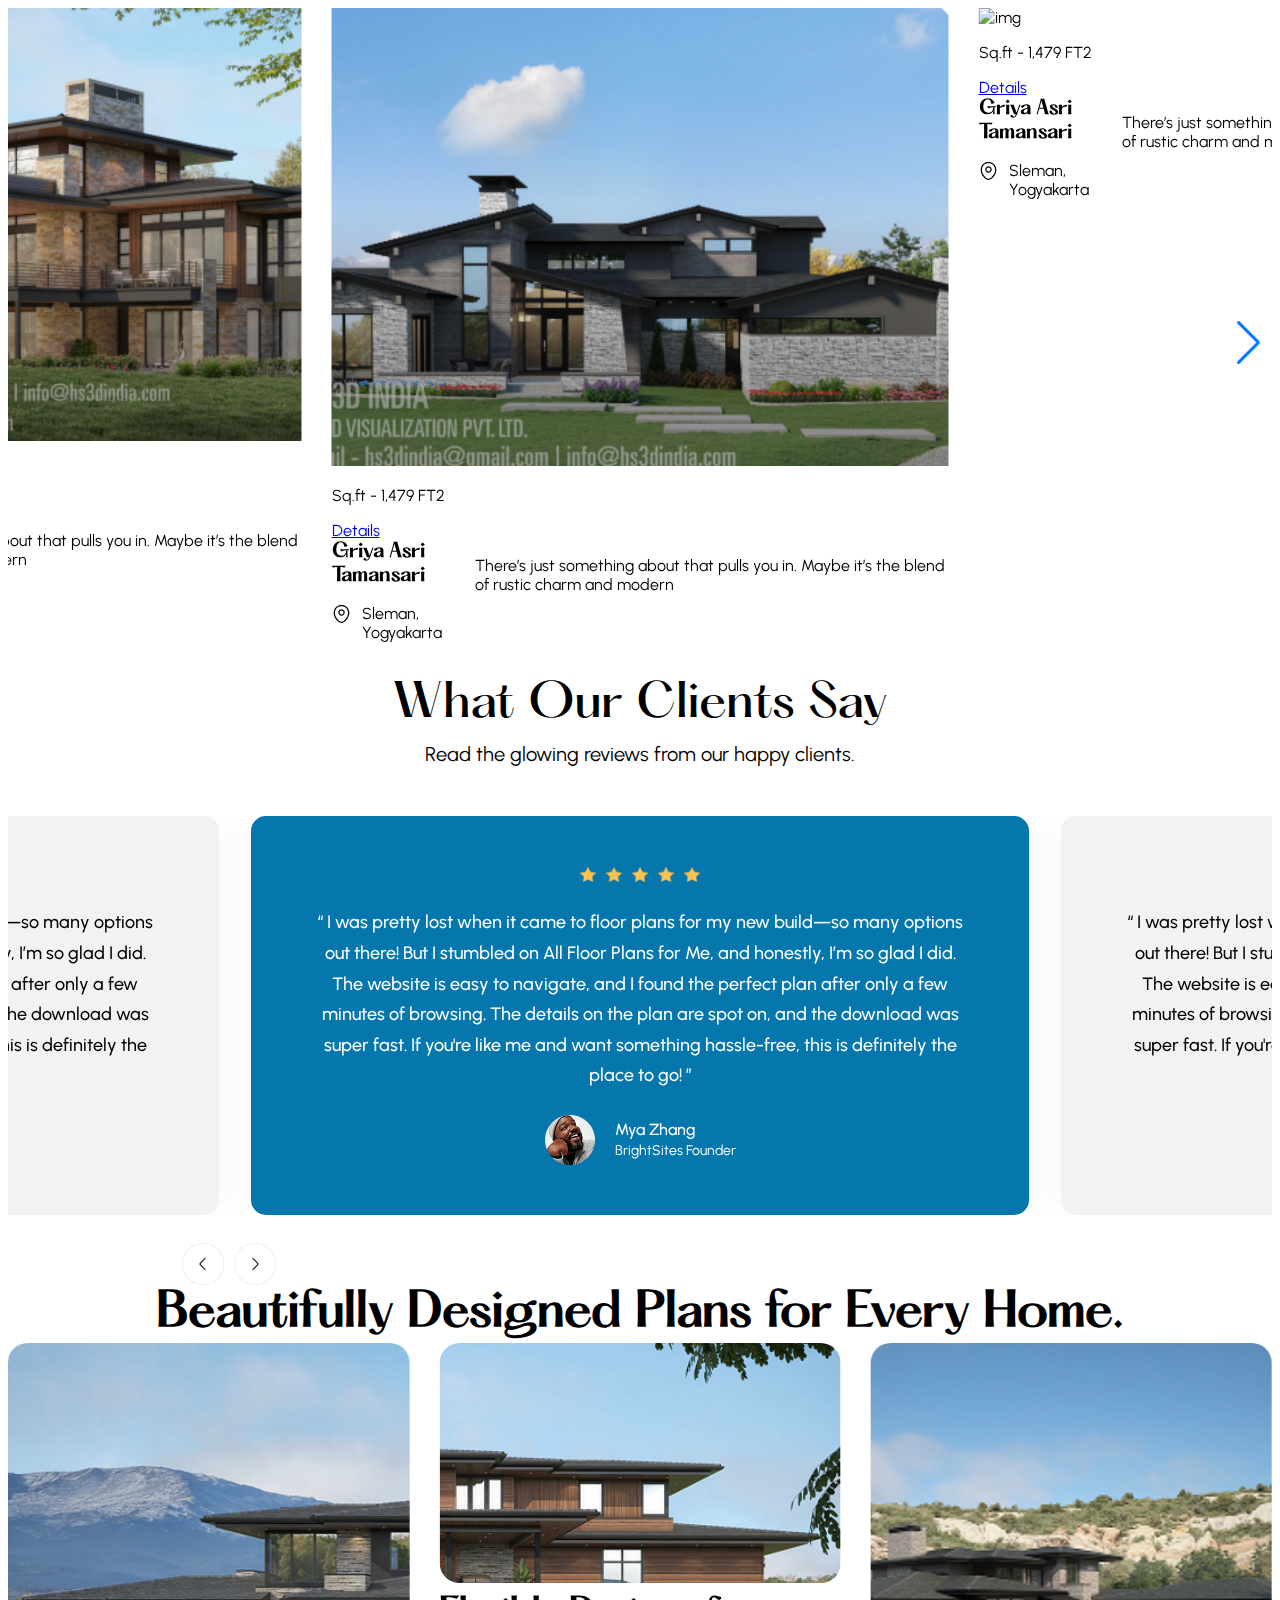
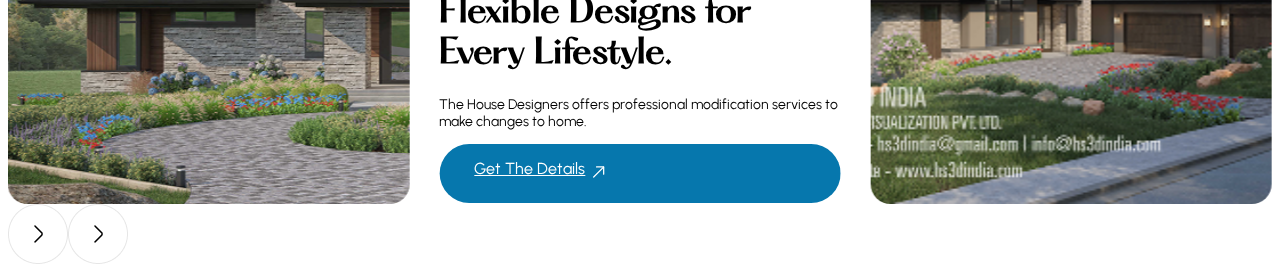
==== allslider.html @ 957e5cce "two slider set" ====
<!DOCTYPE html>
<html lang="en">
  <head>
    <meta charset="UTF-8" />
    <meta name="viewport" content="width=device-width, initial-scale=1.0" />

    <title>Clients Says</title>
    <link rel="preconnect" href="https://fonts.googleapis.com" />
    <link rel="preconnect" href="https://fonts.gstatic.com" crossorigin />
    <link
      href="https://fonts.googleapis.com/css2?family=Urbanist:ital,wght@0,100..900;1,100..900&display=swap"
      rel="stylesheet"
    />
    <link
      rel="stylesheet"
      href="https://unpkg.com/swiper/swiper-bundle.min.css"
    />
    <link rel="stylesheet" href="./style/style.css" />
    <link rel="stylesheet" href="./style/media.css" />
  </head>
  <body>
    <div class="">
      <div class="swiper-one">
        <div class="swiper mySwiper">
          <div class="swiper-wrapper">
            <div class="swiper-slide">
              <div class="h-350 mb-30 relative">
                <img
                  width="100%"
                  src="./assestes/png/inspire-1.png"
                  alt="img"
                />
                <p class="bg-white absolute z-1 pos-square">
                  Sq.ft - 1,479 FT2
                </p>
                <a href="#" class="bg-blue p-det absolute t-none z-1"
                  >Details</a
                >
                <div class="flex gap-10 j-bet mt-30 item-center">
                  <div class=" ">
                    <h3 class="fs-22 m-0 ff-haton">Griya Asri Tamansari</h3>
                    <p class="flex gap-10 mt-12 item-center">
                      <span
                        ><svg
                          width="20"
                          height="20"
                          viewBox="0 0 20 20"
                          fill="none"
                          xmlns="http://www.w3.org/2000/svg"
                        >
                          <path
                            d="M10 11.8084C8.22502 11.8084 6.77502 10.3667 6.77502 8.58337C6.77502 6.80003 8.22502 5.3667 10 5.3667C11.775 5.3667 13.225 6.80837 13.225 8.5917C13.225 10.375 11.775 11.8084 10 11.8084ZM10 6.6167C8.91669 6.6167 8.02502 7.50003 8.02502 8.5917C8.02502 9.68337 8.90836 10.5667 10 10.5667C11.0917 10.5667 11.975 9.68337 11.975 8.5917C11.975 7.50003 11.0834 6.6167 10 6.6167Z"
                            fill="black"
                          />
                          <path
                            d="M10 18.9667C8.76669 18.9667 7.52502 18.5001 6.55836 17.5751C4.10002 15.2084 1.38336 11.4334 2.40836 6.94175C3.33336 2.86675 6.89169 1.04175 10 1.04175C10 1.04175 10 1.04175 10.0084 1.04175C13.1167 1.04175 16.675 2.86675 17.6 6.95008C18.6167 11.4417 15.9 15.2084 13.4417 17.5751C12.475 18.5001 11.2334 18.9667 10 18.9667ZM10 2.29175C7.57503 2.29175 4.45836 3.58341 3.63336 7.21675C2.73336 11.1417 5.20002 14.5251 7.43336 16.6667C8.87502 18.0584 11.1334 18.0584 12.575 16.6667C14.8 14.5251 17.2667 11.1417 16.3834 7.21675C15.55 3.58341 12.425 2.29175 10 2.29175Z"
                            fill="black"
                          />
                        </svg>
                      </span>
                      <span>Sleman, Yogyakarta</span>
                    </p>
                  </div>
                  <div>
                    <p class="opacity-80 max-w-300">
                      There’s just something about that pulls you in. Maybe it’s
                      the blend of rustic charm and modern 
                    </p>
                  </div>
                </div>
              </div>
            </div>
            <div class="swiper-slide">
              <div class="h-350 mb-30 relative">
                <img
                  width="100%"
                  src="./assestes/png/inspire-2.png"
                  alt="img"
                />
                <p class="bg-white absolute z-1 pos-square">
                  Sq.ft - 1,479 FT2
                </p>
                <a href="#" class="bg-blue p-det absolute t-none z-1"
                  >Details</a
                >
                <div class="flex gap-10 j-bet mt-30 item-center">
                  <div class=" ">
                    <h3 class="fs-22 m-0 ff-haton">Griya Asri Tamansari</h3>
                    <p class="flex gap-10 mt-12 item-center">
                      <span
                        ><svg
                          width="20"
                          height="20"
                          viewBox="0 0 20 20"
                          fill="none"
                          xmlns="http://www.w3.org/2000/svg"
                        >
                          <path
                            d="M10 11.8084C8.22502 11.8084 6.77502 10.3667 6.77502 8.58337C6.77502 6.80003 8.22502 5.3667 10 5.3667C11.775 5.3667 13.225 6.80837 13.225 8.5917C13.225 10.375 11.775 11.8084 10 11.8084ZM10 6.6167C8.91669 6.6167 8.02502 7.50003 8.02502 8.5917C8.02502 9.68337 8.90836 10.5667 10 10.5667C11.0917 10.5667 11.975 9.68337 11.975 8.5917C11.975 7.50003 11.0834 6.6167 10 6.6167Z"
                            fill="black"
                          />
                          <path
                            d="M10 18.9667C8.76669 18.9667 7.52502 18.5001 6.55836 17.5751C4.10002 15.2084 1.38336 11.4334 2.40836 6.94175C3.33336 2.86675 6.89169 1.04175 10 1.04175C10 1.04175 10 1.04175 10.0084 1.04175C13.1167 1.04175 16.675 2.86675 17.6 6.95008C18.6167 11.4417 15.9 15.2084 13.4417 17.5751C12.475 18.5001 11.2334 18.9667 10 18.9667ZM10 2.29175C7.57503 2.29175 4.45836 3.58341 3.63336 7.21675C2.73336 11.1417 5.20002 14.5251 7.43336 16.6667C8.87502 18.0584 11.1334 18.0584 12.575 16.6667C14.8 14.5251 17.2667 11.1417 16.3834 7.21675C15.55 3.58341 12.425 2.29175 10 2.29175Z"
                            fill="black"
                          />
                        </svg>
                      </span>
                      <span>Sleman, Yogyakarta</span>
                    </p>
                  </div>
                  <div>
                    <p class="opacity-80 max-w-300">
                      There’s just something about that pulls you in. Maybe it’s
                      the blend of rustic charm and modern 
                    </p>
                  </div>
                </div>
              </div>
            </div>
            <div class="swiper-slide">
              <div class="h-350 mb-30 relative">
                <img
                  width="100%"
                  src="./assestes/png/inspire-3.png"
                  alt="img"
                />
                <p class="bg-white absolute z-1 pos-square">
                  Sq.ft - 1,479 FT2
                </p>
                <a href="#" class="bg-blue p-det absolute t-none z-1"
                  >Details</a
                >
                <div class="flex gap-10 j-bet mt-30 item-center">
                  <div class=" ">
                    <h3 class="fs-22 m-0 ff-haton">Griya Asri Tamansari</h3>
                    <p class="flex gap-10 mt-12 item-center">
                      <span
                        ><svg
                          width="20"
                          height="20"
                          viewBox="0 0 20 20"
                          fill="none"
                          xmlns="http://www.w3.org/2000/svg"
                        >
                          <path
                            d="M10 11.8084C8.22502 11.8084 6.77502 10.3667 6.77502 8.58337C6.77502 6.80003 8.22502 5.3667 10 5.3667C11.775 5.3667 13.225 6.80837 13.225 8.5917C13.225 10.375 11.775 11.8084 10 11.8084ZM10 6.6167C8.91669 6.6167 8.02502 7.50003 8.02502 8.5917C8.02502 9.68337 8.90836 10.5667 10 10.5667C11.0917 10.5667 11.975 9.68337 11.975 8.5917C11.975 7.50003 11.0834 6.6167 10 6.6167Z"
                            fill="black"
                          />
                          <path
                            d="M10 18.9667C8.76669 18.9667 7.52502 18.5001 6.55836 17.5751C4.10002 15.2084 1.38336 11.4334 2.40836 6.94175C3.33336 2.86675 6.89169 1.04175 10 1.04175C10 1.04175 10 1.04175 10.0084 1.04175C13.1167 1.04175 16.675 2.86675 17.6 6.95008C18.6167 11.4417 15.9 15.2084 13.4417 17.5751C12.475 18.5001 11.2334 18.9667 10 18.9667ZM10 2.29175C7.57503 2.29175 4.45836 3.58341 3.63336 7.21675C2.73336 11.1417 5.20002 14.5251 7.43336 16.6667C8.87502 18.0584 11.1334 18.0584 12.575 16.6667C14.8 14.5251 17.2667 11.1417 16.3834 7.21675C15.55 3.58341 12.425 2.29175 10 2.29175Z"
                            fill="black"
                          />
                        </svg>
                      </span>
                      <span>Sleman, Yogyakarta</span>
                    </p>
                  </div>
                  <div>
                    <p class="opacity-80 max-w-300">
                      There’s just something about that pulls you in. Maybe it’s
                      the blend of rustic charm and modern 
                    </p>
                  </div>
                </div>
              </div>
            </div>
            <div class="swiper-slide">
              <div class="h-350 mb-30 relative">
                <img
                  width="100%"
                  src="./assestes/png/inspire-1.png"
                  alt="img"
                />
                <p class="bg-white absolute z-1 pos-square">
                  Sq.ft - 1,479 FT2
                </p>
                <a href="#" class="bg-blue p-det absolute t-none z-1"
                  >Details</a
                >
                <div class="flex gap-10 j-bet mt-30 item-center">
                  <div class=" ">
                    <h3 class="fs-22 m-0 ff-haton">Griya Asri Tamansari</h3>
                    <p class="flex gap-10 mt-12 item-center">
                      <span
                        ><svg
                          width="20"
                          height="20"
                          viewBox="0 0 20 20"
                          fill="none"
                          xmlns="http://www.w3.org/2000/svg"
                        >
                          <path
                            d="M10 11.8084C8.22502 11.8084 6.77502 10.3667 6.77502 8.58337C6.77502 6.80003 8.22502 5.3667 10 5.3667C11.775 5.3667 13.225 6.80837 13.225 8.5917C13.225 10.375 11.775 11.8084 10 11.8084ZM10 6.6167C8.91669 6.6167 8.02502 7.50003 8.02502 8.5917C8.02502 9.68337 8.90836 10.5667 10 10.5667C11.0917 10.5667 11.975 9.68337 11.975 8.5917C11.975 7.50003 11.0834 6.6167 10 6.6167Z"
                            fill="black"
                          />
                          <path
                            d="M10 18.9667C8.76669 18.9667 7.52502 18.5001 6.55836 17.5751C4.10002 15.2084 1.38336 11.4334 2.40836 6.94175C3.33336 2.86675 6.89169 1.04175 10 1.04175C10 1.04175 10 1.04175 10.0084 1.04175C13.1167 1.04175 16.675 2.86675 17.6 6.95008C18.6167 11.4417 15.9 15.2084 13.4417 17.5751C12.475 18.5001 11.2334 18.9667 10 18.9667ZM10 2.29175C7.57503 2.29175 4.45836 3.58341 3.63336 7.21675C2.73336 11.1417 5.20002 14.5251 7.43336 16.6667C8.87502 18.0584 11.1334 18.0584 12.575 16.6667C14.8 14.5251 17.2667 11.1417 16.3834 7.21675C15.55 3.58341 12.425 2.29175 10 2.29175Z"
                            fill="black"
                          />
                        </svg>
                      </span>
                      <span>Sleman, Yogyakarta</span>
                    </p>
                  </div>
                  <div>
                    <p class="opacity-80 max-w-300">
                      There’s just something about that pulls you in. Maybe it’s
                      the blend of rustic charm and modern 
                    </p>
                  </div>
                </div>
              </div>
            </div>
            <div class="swiper-slide">
              <div class="h-350 mb-30 relative">
                <img
                  width="100%"
                  src="./assestes/png/inspire-2.png"
                  alt="img"
                />
                <p class="bg-white absolute z-1 pos-square">
                  Sq.ft - 1,479 FT2
                </p>
                <a href="#" class="bg-blue p-det absolute t-none z-1"
                  >Details</a
                >
                <div class="flex gap-10 j-bet mt-30 item-center">
                  <div class=" ">
                    <h3 class="fs-22 m-0 ff-haton">Griya Asri Tamansari</h3>
                    <p class="flex gap-10 mt-12 item-center">
                      <span
                        ><svg
                          width="20"
                          height="20"
                          viewBox="0 0 20 20"
                          fill="none"
                          xmlns="http://www.w3.org/2000/svg"
                        >
                          <path
                            d="M10 11.8084C8.22502 11.8084 6.77502 10.3667 6.77502 8.58337C6.77502 6.80003 8.22502 5.3667 10 5.3667C11.775 5.3667 13.225 6.80837 13.225 8.5917C13.225 10.375 11.775 11.8084 10 11.8084ZM10 6.6167C8.91669 6.6167 8.02502 7.50003 8.02502 8.5917C8.02502 9.68337 8.90836 10.5667 10 10.5667C11.0917 10.5667 11.975 9.68337 11.975 8.5917C11.975 7.50003 11.0834 6.6167 10 6.6167Z"
                            fill="black"
                          />
                          <path
                            d="M10 18.9667C8.76669 18.9667 7.52502 18.5001 6.55836 17.5751C4.10002 15.2084 1.38336 11.4334 2.40836 6.94175C3.33336 2.86675 6.89169 1.04175 10 1.04175C10 1.04175 10 1.04175 10.0084 1.04175C13.1167 1.04175 16.675 2.86675 17.6 6.95008C18.6167 11.4417 15.9 15.2084 13.4417 17.5751C12.475 18.5001 11.2334 18.9667 10 18.9667ZM10 2.29175C7.57503 2.29175 4.45836 3.58341 3.63336 7.21675C2.73336 11.1417 5.20002 14.5251 7.43336 16.6667C8.87502 18.0584 11.1334 18.0584 12.575 16.6667C14.8 14.5251 17.2667 11.1417 16.3834 7.21675C15.55 3.58341 12.425 2.29175 10 2.29175Z"
                            fill="black"
                          />
                        </svg>
                      </span>
                      <span>Sleman, Yogyakarta</span>
                    </p>
                  </div>
                  <div>
                    <p class="opacity-80 max-w-300">
                      There’s just something about that pulls you in. Maybe it’s
                      the blend of rustic charm and modern 
                    </p>
                  </div>
                </div>
              </div>
            </div>
            <div class="swiper-slide">
              <div class="h-350 mb-30 relative">
                <img
                  width="100%"
                  src="./assestes/png/inspire-3.png"
                  alt="img"
                />
                <p class="bg-white absolute z-1 pos-square">
                  Sq.ft - 1,479 FT2
                </p>
                <a href="#" class="bg-blue p-det absolute t-none z-1"
                  >Details</a
                >
                <div class="flex gap-10 j-bet mt-30 item-center">
                  <div class=" ">
                    <h3 class="fs-22 m-0 ff-haton">Griya Asri Tamansari</h3>
                    <p class="flex gap-10 mt-12 item-center">
                      <span
                        ><svg
                          width="20"
                          height="20"
                          viewBox="0 0 20 20"
                          fill="none"
                          xmlns="http://www.w3.org/2000/svg"
                        >
                          <path
                            d="M10 11.8084C8.22502 11.8084 6.77502 10.3667 6.77502 8.58337C6.77502 6.80003 8.22502 5.3667 10 5.3667C11.775 5.3667 13.225 6.80837 13.225 8.5917C13.225 10.375 11.775 11.8084 10 11.8084ZM10 6.6167C8.91669 6.6167 8.02502 7.50003 8.02502 8.5917C8.02502 9.68337 8.90836 10.5667 10 10.5667C11.0917 10.5667 11.975 9.68337 11.975 8.5917C11.975 7.50003 11.0834 6.6167 10 6.6167Z"
                            fill="black"
                          />
                          <path
                            d="M10 18.9667C8.76669 18.9667 7.52502 18.5001 6.55836 17.5751C4.10002 15.2084 1.38336 11.4334 2.40836 6.94175C3.33336 2.86675 6.89169 1.04175 10 1.04175C10 1.04175 10 1.04175 10.0084 1.04175C13.1167 1.04175 16.675 2.86675 17.6 6.95008C18.6167 11.4417 15.9 15.2084 13.4417 17.5751C12.475 18.5001 11.2334 18.9667 10 18.9667ZM10 2.29175C7.57503 2.29175 4.45836 3.58341 3.63336 7.21675C2.73336 11.1417 5.20002 14.5251 7.43336 16.6667C8.87502 18.0584 11.1334 18.0584 12.575 16.6667C14.8 14.5251 17.2667 11.1417 16.3834 7.21675C15.55 3.58341 12.425 2.29175 10 2.29175Z"
                            fill="black"
                          />
                        </svg>
                      </span>
                      <span>Sleman, Yogyakarta</span>
                    </p>
                  </div>
                  <div>
                    <p class="opacity-80 max-w-300">
                      There’s just something about that pulls you in. Maybe it’s
                      the blend of rustic charm and modern 
                    </p>
                  </div>
                </div>
              </div>
            </div>
          </div>
          <div class="swiper-button-next"></div>
          <div class="swiper-button-prev"></div>
        </div>
      </div>
      <div class="flex flex-col gap-50 swiper-two">
        <div class="flex flex-col gap-10 text-center">
          <h1 class="ff-haton f-500 fs-45 lh-120 m-0">What Our Clients Say</h1>
          <p class="fs-20 m-0">
            Read the glowing reviews from our happy clients.
          </p>
        </div>
        <div class="swiper mySwiper2">
          <div class="swiper-wrapper">
            <div class="swiper-slide">
              <div class="p-50-60">
                <div class="flex flex-col gap-24">
                  <img
                    class="max-w-123 mx-auto"
                    src="./assestes/png/5star-img.png"
                    alt="star"
                  />
                  <p class="m-0 fs-18 f-500 lh-170">
                    “ I was pretty lost when it came to floor plans for my new
                    build—so many options out there! But I stumbled on All Floor
                    Plans for Me, and honestly, I’m so glad I did. The website
                    is easy to navigate, and I found the perfect plan after only
                    a few minutes of browsing. The details on the plan are spot
                    on, and the download was super fast. If you're like me and
                    want something hassle-free, this is definitely the place to
                    go! ”
                  </p>
                  <div class="flex align-center gap-20 justify-center">
                    <img
                      class="max-w-50 max-h-50"
                      src="./assestes/png/mya-zhang-avtar.png"
                      alt="avtar"
                    />
                    <div class="flex flex-col gap-4">
                      <h3 class="lh-120 f-500 fs-16 m-0 text-start">
                        Mya Zhang
                      </h3>
                      <p class="fs-14 lh-120 f-300 m-0 text-start">
                        BrightSites Founder
                      </p>
                    </div>
                  </div>
                </div>
              </div>
            </div>
            <div class="swiper-slide">
              <div class="p-50-60">
                <div class="flex flex-col gap-24">
                  <img
                    class="max-w-123 mx-auto"
                    src="./assestes/png/5star-img.png"
                    alt="star"
                  />
                  <p class="m-0 fs-18 f-500 lh-170">
                    “ I was pretty lost when it came to floor plans for my new
                    build—so many options out there! But I stumbled on All Floor
                    Plans for Me, and honestly, I’m so glad I did. The website
                    is easy to navigate, and I found the perfect plan after only
                    a few minutes of browsing. The details on the plan are spot
                    on, and the download was super fast. If you're like me and
                    want something hassle-free, this is definitely the place to
                    go! ”
                  </p>
                  <div class="flex align-center gap-20 justify-center">
                    <img
                      class="max-w-50 max-h-50"
                      src="./assestes/png/mya-zhang-avtar.png"
                      alt="avtar"
                    />
                    <div class="flex flex-col gap-4">
                      <h3 class="lh-120 f-500 fs-16 m-0 text-start">
                        Mya Zhang
                      </h3>
                      <p class="fs-14 lh-120 f-300 m-0 text-start">
                        BrightSites Founder
                      </p>
                    </div>
                  </div>
                </div>
              </div>
            </div>
            <div class="swiper-slide">
              <div class="p-50-60">
                <div class="flex flex-col gap-24">
                  <img
                    class="max-w-123 mx-auto"
                    src="./assestes/png/5star-img.png"
                    alt="star"
                  />
                  <p class="m-0 fs-18 f-500 lh-170">
                    “ I was pretty lost when it came to floor plans for my new
                    build—so many options out there! But I stumbled on All Floor
                    Plans for Me, and honestly, I’m so glad I did. The website
                    is easy to navigate, and I found the perfect plan after only
                    a few minutes of browsing. The details on the plan are spot
                    on, and the download was super fast. If you're like me and
                    want something hassle-free, this is definitely the place to
                    go! ”
                  </p>
                  <div class="flex align-center gap-20 justify-center">
                    <img
                      class="max-w-50 max-h-50"
                      src="./assestes/png/mya-zhang-avtar.png"
                      alt="avtar"
                    />
                    <div class="flex flex-col gap-4">
                      <h3 class="lh-120 f-500 fs-16 m-0 text-start">
                        Mya Zhang
                      </h3>
                      <p class="fs-14 lh-120 f-300 m-0 text-start">
                        BrightSites Founder
                      </p>
                    </div>
                  </div>
                </div>
              </div>
            </div>
            <div class="swiper-slide">
              <div class="p-50-60">
                <div class="flex flex-col gap-24">
                  <img
                    class="max-w-123 mx-auto"
                    src="./assestes/png/5star-img.png"
                    alt="star"
                  />
                  <p class="m-0 fs-18 f-500 lh-170">
                    “ I was pretty lost when it came to floor plans for my new
                    build—so many options out there! But I stumbled on All Floor
                    Plans for Me, and honestly, I’m so glad I did. The website
                    is easy to navigate, and I found the perfect plan after only
                    a few minutes of browsing. The details on the plan are spot
                    on, and the download was super fast. If you're like me and
                    want something hassle-free, this is definitely the place to
                    go! ”
                  </p>
                  <div class="flex align-center gap-20 justify-center">
                    <img
                      class="max-w-50 max-h-50"
                      src="./assestes/png/mya-zhang-avtar.png"
                      alt="avtar"
                    />
                    <div class="flex flex-col gap-4">
                      <h3 class="lh-120 f-500 fs-16 m-0 text-start">
                        Mya Zhang
                      </h3>
                      <p class="fs-14 lh-120 f-300 m-0 text-start">
                        BrightSites Founder
                      </p>
                    </div>
                  </div>
                </div>
              </div>
            </div>
            <div class="swiper-slide">
              <div class="p-50-60">
                <div class="flex flex-col gap-24">
                  <img
                    class="max-w-123 mx-auto"
                    src="./assestes/png/5star-img.png"
                    alt="star"
                  />
                  <p class="m-0 fs-18 f-500 lh-170">
                    “ I was pretty lost when it came to floor plans for my new
                    build—so many options out there! But I stumbled on All Floor
                    Plans for Me, and honestly, I’m so glad I did. The website
                    is easy to navigate, and I found the perfect plan after only
                    a few minutes of browsing. The details on the plan are spot
                    on, and the download was super fast. If you're like me and
                    want something hassle-free, this is definitely the place to
                    go! ”
                  </p>
                  <div class="flex align-center gap-20 justify-center">
                    <img
                      class="max-w-50 max-h-50"
                      src="./assestes/png/mya-zhang-avtar.png"
                      alt="avtar"
                    />
                    <div class="flex flex-col gap-4">
                      <h3 class="lh-120 f-500 fs-16 m-0 text-start">
                        Mya Zhang
                      </h3>
                      <p class="fs-14 lh-120 f-300 m-0 text-start">
                        BrightSites Founder
                      </p>
                    </div>
                  </div>
                </div>
              </div>
            </div>
            <div class="swiper-slide">
              <div class="p-50-60">
                <div class="flex flex-col gap-24">
                  <img
                    class="max-w-123 mx-auto"
                    src="./assestes/png/5star-img.png"
                    alt="star"
                  />
                  <p class="m-0 fs-18 f-500 lh-170">
                    “ I was pretty lost when it came to floor plans for my new
                    build—so many options out there! But I stumbled on All Floor
                    Plans for Me, and honestly, I’m so glad I did. The website
                    is easy to navigate, and I found the perfect plan after only
                    a few minutes of browsing. The details on the plan are spot
                    on, and the download was super fast. If you're like me and
                    want something hassle-free, this is definitely the place to
                    go! ”
                  </p>
                  <div class="flex align-center gap-20 justify-center">
                    <img
                      class="max-w-50 max-h-50"
                      src="./assestes/png/mya-zhang-avtar.png"
                      alt="avtar"
                    />
                    <div class="flex flex-col gap-4">
                      <h3 class="lh-120 f-500 fs-16 m-0 text-start">
                        Mya Zhang
                      </h3>
                      <p class="fs-14 lh-120 f-300 m-0 text-start">
                        BrightSites Founder
                      </p>
                    </div>
                  </div>
                </div>
              </div>
            </div>
          </div>
        </div>
        <div class="pos-relative flex navigation-btn-gap">
          <div class="swiper-button-prev">
            <img
              class="w-full"
              src="./assestes/png/navigation-button.png"
              alt="navi-arrow"
            />
          </div>
          <div class="swiper-button-next">
            <img
              class="w-full"
              src="./assestes/png/navigation-button.png"
              alt="navi-arrow"
            />
          </div>
        </div>
      </div>
      <div class="my-80 slider-three">
        <h1 class="max-w-622 mb-50 fs-45 mx-auto ff-haton text-center">
          Beautifully Designed Plans for Every Home.
        </h1>

        <div class="swiper mySwiper3">
          <div class="swiper-wrapper">
            <div class="swiper-slide">
              <img src="./assestes/png/everyhome.png" alt="Home Image" />
              <div class="slide-content">
                <h1 class="fs-28 ff-haton text-black text-start">
                  Flexible Designs for Every Lifestyle.
                </h1>
                <p class="fs-14 text-black text-start">
                  The House Designers offers professional modification services
                  to make changes to home.
                </p>
                <a
                  href="#"
                  class="t-none max-w-fit fs-16 block flex item-center relative"
                >
                  <span>Get The Details</span>
                  <span class="absolute top-5"
                    ><svg
                      width="25"
                      height="25"
                      viewBox="0 0 25 25"
                      fill="none"
                      xmlns="http://www.w3.org/2000/svg"
                    >
                      <path
                        d="M18.4506 15.5867C18.3387 15.6987 18.1855 15.7694 18.0087 15.7694C17.6669 15.7694 17.3841 15.4865 17.3841 15.1448L17.3841 8.61582L10.8551 8.61582C10.5134 8.61582 10.2305 8.33298 10.2305 7.99121C10.2305 7.64944 10.5134 7.3666 10.8551 7.3666L18.0087 7.3666C18.3505 7.3666 18.6333 7.64944 18.6333 7.99121L18.6333 15.1448C18.6333 15.3216 18.5626 15.4748 18.4506 15.5867Z"
                        fill="white"
                      />
                      <path
                        d="M18.3504 8.53307L8.43319 18.4502C8.19159 18.6918 7.7909 18.6918 7.5493 18.4502C7.30771 18.2086 7.30771 17.808 7.5493 17.5664L17.4665 7.64919C17.7081 7.40759 18.1088 7.40759 18.3504 7.64919C18.592 7.89078 18.592 8.29147 18.3504 8.53307Z"
                        fill="white"
                      />
                    </svg>
                  </span>
                </a>
              </div>
            </div>
            <div class="swiper-slide">
              <img src="./assestes/png/everyhome2.png" alt="Home Image" />
              <div class="slide-content">
                <h1 class="fs-28 ff-haton text-black text-start">
                  Flexible Designs for Every Lifestyle.
                </h1>
                <p class="fs-14 text-black text-start">
                  The House Designers offers professional modification services
                  to make changes to home.
                </p>
                <a
                  href="#"
                  class="t-none max-w-fit fs-16 block flex item-center relative"
                >
                  <span>Get The Details</span>
                  <span class="absolute top-5"
                    ><svg
                      width="25"
                      height="25"
                      viewBox="0 0 25 25"
                      fill="none"
                      xmlns="http://www.w3.org/2000/svg"
                    >
                      <path
                        d="M18.4506 15.5867C18.3387 15.6987 18.1855 15.7694 18.0087 15.7694C17.6669 15.7694 17.3841 15.4865 17.3841 15.1448L17.3841 8.61582L10.8551 8.61582C10.5134 8.61582 10.2305 8.33298 10.2305 7.99121C10.2305 7.64944 10.5134 7.3666 10.8551 7.3666L18.0087 7.3666C18.3505 7.3666 18.6333 7.64944 18.6333 7.99121L18.6333 15.1448C18.6333 15.3216 18.5626 15.4748 18.4506 15.5867Z"
                        fill="white"
                      />
                      <path
                        d="M18.3504 8.53307L8.43319 18.4502C8.19159 18.6918 7.7909 18.6918 7.5493 18.4502C7.30771 18.2086 7.30771 17.808 7.5493 17.5664L17.4665 7.64919C17.7081 7.40759 18.1088 7.40759 18.3504 7.64919C18.592 7.89078 18.592 8.29147 18.3504 8.53307Z"
                        fill="white"
                      />
                    </svg>
                  </span>
                </a>
              </div>
            </div>
            <div class="swiper-slide">
              <img src="./assestes/png/everyhome3.png" alt="Home Image" />
              <div class="slide-content">
                <h1 class="fs-28 ff-haton text-black text-start">
                  Flexible Designs for Every Lifestyle.
                </h1>
                <p class="fs-14 text-black text-start">
                  The House Designers offers professional modification services
                  to make changes to home.
                </p>
                <a
                  href="#"
                  class="t-none max-w-fit fs-16 block flex item-center relative"
                >
                  <span>Get The Details</span>
                  <span class="absolute top-5"
                    ><svg
                      width="25"
                      height="25"
                      viewBox="0 0 25 25"
                      fill="none"
                      xmlns="http://www.w3.org/2000/svg"
                    >
                      <path
                        d="M18.4506 15.5867C18.3387 15.6987 18.1855 15.7694 18.0087 15.7694C17.6669 15.7694 17.3841 15.4865 17.3841 15.1448L17.3841 8.61582L10.8551 8.61582C10.5134 8.61582 10.2305 8.33298 10.2305 7.99121C10.2305 7.64944 10.5134 7.3666 10.8551 7.3666L18.0087 7.3666C18.3505 7.3666 18.6333 7.64944 18.6333 7.99121L18.6333 15.1448C18.6333 15.3216 18.5626 15.4748 18.4506 15.5867Z"
                        fill="white"
                      />
                      <path
                        d="M18.3504 8.53307L8.43319 18.4502C8.19159 18.6918 7.7909 18.6918 7.5493 18.4502C7.30771 18.2086 7.30771 17.808 7.5493 17.5664L17.4665 7.64919C17.7081 7.40759 18.1088 7.40759 18.3504 7.64919C18.592 7.89078 18.592 8.29147 18.3504 8.53307Z"
                        fill="white"
                      />
                    </svg>
                  </span>
                </a>
              </div>
            </div>
            <div class="swiper-slide">
              <img src="./assestes/png/everyhome.png" alt="Home Image" />
              <div class="slide-content">
                <h1 class="fs-28 ff-haton text-black text-start">
                  Flexible Designs for Every Lifestyle.
                </h1>
                <p class="fs-14 text-black text-start">
                  The House Designers offers professional modification services
                  to make changes to home.
                </p>
                <a
                  href="#"
                  class="t-none max-w-fit fs-16 block flex item-center relative"
                >
                  <span>Get The Details</span>
                  <span class="absolute top-5"
                    ><svg
                      width="25"
                      height="25"
                      viewBox="0 0 25 25"
                      fill="none"
                      xmlns="http://www.w3.org/2000/svg"
                    >
                      <path
                        d="M18.4506 15.5867C18.3387 15.6987 18.1855 15.7694 18.0087 15.7694C17.6669 15.7694 17.3841 15.4865 17.3841 15.1448L17.3841 8.61582L10.8551 8.61582C10.5134 8.61582 10.2305 8.33298 10.2305 7.99121C10.2305 7.64944 10.5134 7.3666 10.8551 7.3666L18.0087 7.3666C18.3505 7.3666 18.6333 7.64944 18.6333 7.99121L18.6333 15.1448C18.6333 15.3216 18.5626 15.4748 18.4506 15.5867Z"
                        fill="white"
                      />
                      <path
                        d="M18.3504 8.53307L8.43319 18.4502C8.19159 18.6918 7.7909 18.6918 7.5493 18.4502C7.30771 18.2086 7.30771 17.808 7.5493 17.5664L17.4665 7.64919C17.7081 7.40759 18.1088 7.40759 18.3504 7.64919C18.592 7.89078 18.592 8.29147 18.3504 8.53307Z"
                        fill="white"
                      />
                    </svg>
                  </span>
                </a>
              </div>
            </div>
            <div class="swiper-slide">
              <img src="./assestes/png/everyhome2.png" alt="Home Image" />
              <div class="slide-content">
                <h1 class="fs-28 ff-haton text-black text-start">
                  Flexible Designs for Every Lifestyle.
                </h1>
                <p class="fs-14 text-black text-start">
                  The House Designers offers professional modification services
                  to make changes to home.
                </p>
                <a
                  href="#"
                  class="t-none max-w-fit fs-16 block flex item-center relative"
                >
                  <span>Get The Details</span>
                  <span class="absolute top-5"
                    ><svg
                      width="25"
                      height="25"
                      viewBox="0 0 25 25"
                      fill="none"
                      xmlns="http://www.w3.org/2000/svg"
                    >
                      <path
                        d="M18.4506 15.5867C18.3387 15.6987 18.1855 15.7694 18.0087 15.7694C17.6669 15.7694 17.3841 15.4865 17.3841 15.1448L17.3841 8.61582L10.8551 8.61582C10.5134 8.61582 10.2305 8.33298 10.2305 7.99121C10.2305 7.64944 10.5134 7.3666 10.8551 7.3666L18.0087 7.3666C18.3505 7.3666 18.6333 7.64944 18.6333 7.99121L18.6333 15.1448C18.6333 15.3216 18.5626 15.4748 18.4506 15.5867Z"
                        fill="white"
                      />
                      <path
                        d="M18.3504 8.53307L8.43319 18.4502C8.19159 18.6918 7.7909 18.6918 7.5493 18.4502C7.30771 18.2086 7.30771 17.808 7.5493 17.5664L17.4665 7.64919C17.7081 7.40759 18.1088 7.40759 18.3504 7.64919C18.592 7.89078 18.592 8.29147 18.3504 8.53307Z"
                        fill="white"
                      />
                    </svg>
                  </span>
                </a>
              </div>
            </div>
            <div class="swiper-slide">
              <img src="./assestes/png/everyhome3.png" alt="Home Image" />
              <div class="slide-content">
                <h1 class="fs-28 ff-haton text-black text-start">
                  Flexible Designs for Every Lifestyle.
                </h1>
                <p class="fs-14 text-black text-start">
                  The House Designers offers professional modification services
                  to make changes to home.
                </p>
                <a
                  href="#"
                  class="t-none max-w-fit fs-16 block flex item-center relative"
                >
                  <span>Get The Details</span>
                  <span class="absolute top-5"
                    ><svg
                      width="25"
                      height="25"
                      viewBox="0 0 25 25"
                      fill="none"
                      xmlns="http://www.w3.org/2000/svg"
                    >
                      <path
                        d="M18.4506 15.5867C18.3387 15.6987 18.1855 15.7694 18.0087 15.7694C17.6669 15.7694 17.3841 15.4865 17.3841 15.1448L17.3841 8.61582L10.8551 8.61582C10.5134 8.61582 10.2305 8.33298 10.2305 7.99121C10.2305 7.64944 10.5134 7.3666 10.8551 7.3666L18.0087 7.3666C18.3505 7.3666 18.6333 7.64944 18.6333 7.99121L18.6333 15.1448C18.6333 15.3216 18.5626 15.4748 18.4506 15.5867Z"
                        fill="white"
                      />
                      <path
                        d="M18.3504 8.53307L8.43319 18.4502C8.19159 18.6918 7.7909 18.6918 7.5493 18.4502C7.30771 18.2086 7.30771 17.808 7.5493 17.5664L17.4665 7.64919C17.7081 7.40759 18.1088 7.40759 18.3504 7.64919C18.592 7.89078 18.592 8.29147 18.3504 8.53307Z"
                        fill="white"
                      />
                    </svg>
                  </span>
                </a>
              </div>
            </div>
          </div>
        </div>
        <div class="pos-relative flex navigation-btn-gap">
          <div class="swiper-button-prev-2">
            <img
              class="w-full"
              src="./assestes/png/navigation-button.png"
              alt="navi-arrow"
            />
          </div>
          <div class="swiper-button-next-2">
            <img
              class="w-full"
              src="./assestes/png/navigation-button.png"
              alt="navi-arrow"
            />
          </div>
        </div>
      </div>
    </div>
    <!-- Swiper JS -->
    <script src="https://cdn.jsdelivr.net/npm/swiper@11/swiper-bundle.min.js"></script>
    <!-- Initialize Swiper -->
    <!-- 1 -->
    <script>
      var swiper = new Swiper(".mySwiper", {
        slidesPerView: 2,
        spaceBetween: 30,
        loop: true,
        centeredSlides: true,
        pagination: {
          el: ".swiper-pagination",
          clickable: true,
        },
        navigation: {
          nextEl: ".swiper-button-next-1",
          prevEl: ".swiper-button-prev-1",
        },
        keyboard: {
          enabled: true,
        },
        breakpoints: {
          300: {
            slidesPerView: 1,
            spaceBetween: 20,
          },
          500: {
            slidesPerView: 1.2,
            spaceBetween: 20,
          },
          640: {
            slidesPerView: 1.8,
            spaceBetween: 20,
          },

          1024: {
            slidesPerView: 2,
          },
        },
      });
    </script>
    <script>
      var swiper = new Swiper(".mySwiper2", {
        loop: true,
        spaceBetween: 32,
        slidesPerView: 1,
        centeredSlides: true,
        navigation: {
          nextEl: ".swiper-button-next",
          prevEl: ".swiper-button-prev",
        },
        breakpoints: {
          320: { slidesPerView: 1, spaceBetween: 20 },
          640: { slidesPerView: 1.6, spaceBetween: 32 },
        },
      });
    </script>
    <!-- 3 -->
    <script>
      var swiper = new Swiper(".mySwiper3", {
        slidesPerView: 3,
        spaceBetween: 30,
        keyboard: {
          enabled: true,
        },
        centeredSlides: true,
        loop: true,
        navigation: {
          nextEl: ".swiper-button-next-2",
          prevEl: ".swiper-button-prev-2",
        },
        breakpoints: {
          300: {
            slidesPerView: 1,
            spaceBetween: 20,
          },
          500: {
            slidesPerView: 1.5,
            spaceBetween: 20,
          },
          640: {
            slidesPerView: 2,
            spaceBetween: 20,
          },

          1024: {
            slidesPerView: 3,
          },
        },
      });
    </script>
  </body>
</html>
---- style/style.css ----
@import url("https://fonts.googleapis.com/css2?family=Urbanist:ital,wght@0,100..900;1,100..900&display=swap");
@font-face {
  font-family: pp Hatton;
  src: url(./../assestes/hatton-font-family/PP\ Hatton\ Medium\ 500.otf);
}
.ff-haton {
  font-family: pp Hatton;
}
body {
  font-family: "Urbanist", sans-serif;
}
/*  */
.flex {
  display: flex;
}
.flex-col {
  flex-direction: column;
}
.justify-center {
  justify-content: center;
}
.align-center {
  align-items: center;
}
.pos-relative {
  position: relative !important;
}
/* gap */
.gap-50 {
  gap: 50px;
}
.gap-24 {
  gap: 24px;
}
.gap-20 {
  gap: 20px;
}
.gap-10 {
  gap: 10px;
}
.gap-4 {
  gap: 4px;
}
/* text */
.text-center {
  text-align: center;
}
.text-start {
  text-align: start;
}
.fs-45 {
  font-size: 45px;
}
.fs-20 {
  font-size: 20px;
}
.fs-18 {
  font-size: 18px;
}
.fs-16 {
  font-size: 16px;
}
.fs-14 {
  font-size: 14px;
}
/* leading */
.lh-120 {
  line-height: 120%;
}
.lh-170 {
  line-height: 170%;
}
/* font weight */
.f-500 {
  font-weight: 500;
}
.f-300 {
  font-weight: 300px;
}
/* padding */
.px-20 {
  padding: 0px 20px;
}
.p-50-60 {
  padding: 50px 60px;
}
/* margin */
.m-0 {
  margin: 0px;
}
.mx-auto {
  margin: 0px auto;
}
.swiper-two .swiper {
  width: 100%;
  height: 100%;
  margin: 0 auto;
  position: relative;
}
.swiper-two .swiper-slide {
  text-align: center;
  font-size: 18px;
  background-color: #f2f2f2;
  display: flex;
  justify-content: center;
  align-items: center;
  transition: background-color 0.3s ease;
  border-radius: 15px;
  box-shadow: 0px 0px 40px 0px rgba(0, 0, 0, 0.04);
  width: 100%;
  height: 100%;
  margin: 0px;
}
.swiper-two .swiper-slide-active {
  background-color: #0677ad;
  color: white;
  opacity: 1;
}
.swiper-two .swiper-button-next,
.swiper-button-prev {
  position: relative !important;
  color: transparent;
  width: 42px;
  height: 42px;
}
.swiper-two .swiper-button-next:after,
.swiper-rtl .swiper-button-prev:after,
.swiper-button-prev:after,
.swiper-rtl .swiper-button-next:after {
  display: none;
}

.swiper-two .navi-arrow {
  width: 30px !important;
  height: 24px;
}
.swiper-two .swiper-button-prev {
  rotate: 180deg;
}
.swiper-two .navigation-btn-gap {
  gap: 30px;
  margin-left: 13%;
}
/* width */
.max-w-650 {
  max-width: 650px;
}
.max-w-50 {
  max-width: 50px;
}
.w-full {
  width: 100%;
}
/* height */
.max-h-300 {
  max-height: 300px;
}
.max-w-123 {
  max-width: 123px;
}
.max-h-50 {
  max-height: 50px;
}
/* slider-3 */
.slider-three .swiper-slide {
  position: relative;

  background: #fff;
  display: flex;
  justify-content: center;
  align-items: center;
  transition: height 0.3s ease;
  height: 461px;
}

.slider-three .swiper-slide img {
  width: 100%;
  height: 100%;
  object-fit: cover;
  z-index: -1;
  border-radius: 20px;
}

.slider-three .swiper-slide-active {
  height: 240px;
}

.slider-three .swiper-a -next,
.swiper-a -prev {
  z-index: 10;
}

.slider-three .swiper-pagination {
  z-index: 10;
}

.slider-three .slide-content {
  display: none;

  margin-top: 20px;
  position: absolute;
  bottom: -120px;
  width: 100%;
  transition: bottom 0.3s ease;
}

.slider-three .swiper-slide-active .slide-content {
  display: block;
  position: absolute;
  bottom: -220px;
  left: 0px;
}

.slider-three .slide-content a {
  padding: 15px 55px 15px 35px;
  font-size: 16px;
  background-color: #0677ad;
  color: white;
  background-size: cover;
  border: none;
  border-radius: 30px;
  cursor: pointer;
}

.slider-three .slide-content a:hover {
  background-color: #0056b3;
}
/* slider 1 */
.slider-one .swiper {
  width: 100%;
  height: 100%;
}

.slider-one .swiper-slide img {
  display: block;
  width: 100%;
  height: 100%;
  object-fit: cover;
  border-radius: 20px;
  transition: height 0.3s ease;
}
.slider-one .swiper-slide-active img {
  height: 478px;
}
.slider-one .swiper-slide p span {
  display: none;
}
.slider-one .swiper-slide-active p span {
  display: flex;
}
.slider-one .swiper-slide .relative .pos-square {
  display: none;
}
.slider-one .swiper-slide-active .relative .pos-square {
  display: block;
}
.slider-one .swiper-slide .relative a {
  display: none;
}
.slider-one .swiper-slide-active:hover .relative a {
  display: block;
}
.slider-one .swiper-slide-active .relative a {
  transition: all ease-in 0.4s;
}
/* happy */
---- style/media.css ----
@media (max-width: 375px) {
  .fs-45 {
    font-size: 30px;
  }
  .fs-20 {
    font-size: 16px;
  }
  .fs-18 {
    font-size: 11px;
  }
  .gap-24 {
    gap: 14px;
  }
  .fs-16 {
    font-size: 9px;
  }
  .fs-14 {
    font-size: 8px;
  }
  .p-50-60 {
    padding: 40px 20px !important;
  }
}
@media (max-width: 640px) {
  .fs-45 {
    font-size: 36px;
  }
  .fs-20 {
    font-size: 18px;
  }
  .fs-18 {
    font-size: 14px;
  }
  .gap-24 {
    gap: 16px;
  }
  .fs-16 {
    font-size: 12px;
  }
  .fs-14 {
    font-size: 10px;
  }
  .p-50-60 {
    padding: 40px 30px !important;
  }
  .swiper-two .navigation-btn-gap {
    justify-content: center !important;
    margin-left: 0px !important;
  }
}
@media (max-width: 768px) {
  .fs-45 {
    font-size: 42px;
    font-family: "Urbanist", sans-serif;
    font-weight: 700;
  }
  .fs-18 {
    font-size: 16px;
  }
  .fs-16 {
    font-size: 14px;
  }
  .gap-24 {
    gap: 18px;
  }
  .fs-14 {
    font-size: 12px;
  }
  .p-50-60 {
    padding: 40px 40px;
  }
  .swiper-two .navigation-btn-gap {
    justify-content: start;
    margin-left: 9%;
  }
}
@media (max-width: 1024px) {
  .gap-24 {
    gap: 20px;
  }
  .p-50-60 {
    padding: 40px 50px;
  }
  .swiper-two .navigation-btn-gap {
    justify-content: start;
    margin-left: 10%;
  }
}
@media (max-width: 1220px) {
  .swiper-two .navigation-btn-gap {
    justify-content: start;
    margin-left: 12%;
  }
}
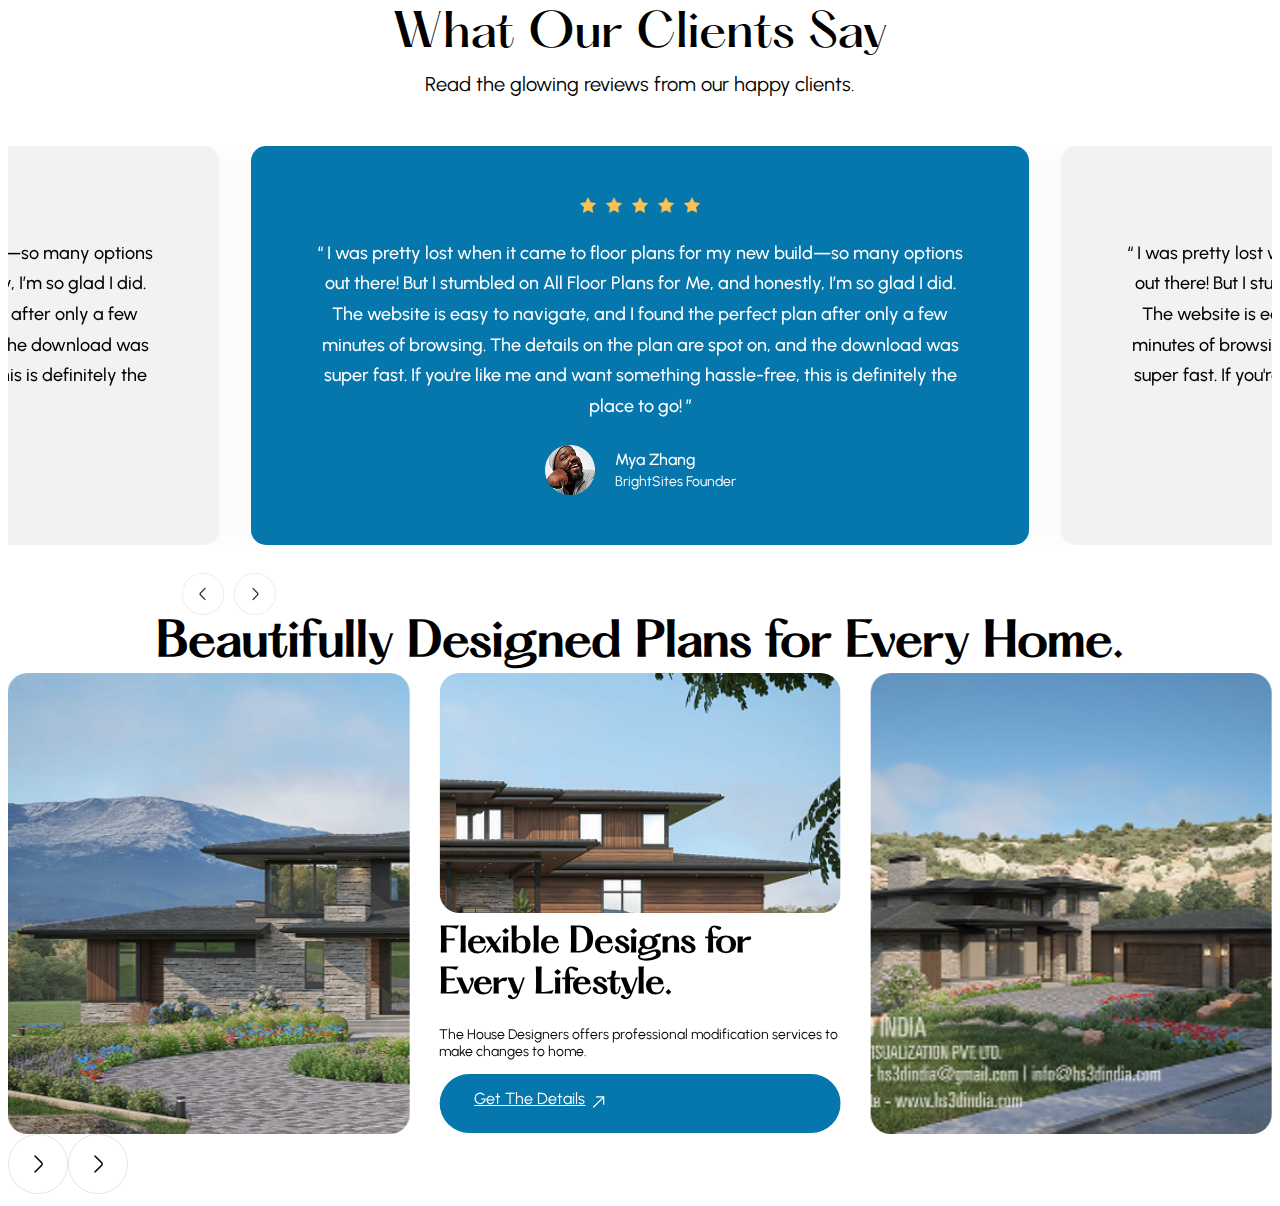
==== commit cab034a1: "two slider set" ====
--- a/allslider.html
+++ b/allslider.html
@@ -20,8 +20,8 @@
   </head>
   <body>
     <div class="">
-      <div class="swiper-one">
-        <div class="swiper mySwiper">
+      <!-- <div class="swiper-one">
+        <div class="swiper mySwiper1">
           <div class="swiper-wrapper">
             <div class="swiper-slide">
               <div class="h-350 mb-30 relative">
@@ -309,7 +309,7 @@
           <div class="swiper-button-next"></div>
           <div class="swiper-button-prev"></div>
         </div>
-      </div>
+      </div> -->
       <div class="flex flex-col gap-50 swiper-two">
         <div class="flex flex-col gap-10 text-center">
           <h1 class="ff-haton f-500 fs-45 lh-120 m-0">What Our Clients Say</h1>
@@ -779,7 +779,7 @@
             </div>
           </div>
         </div>
-        <div class="pos-relative flex navigation-btn-gap">
+        <div class="pos-relative flex navigation-btn-gap-2">
           <div class="swiper-button-prev-2">
             <img
               class="w-full"
@@ -801,8 +801,8 @@
     <script src="https://cdn.jsdelivr.net/npm/swiper@11/swiper-bundle.min.js"></script>
     <!-- Initialize Swiper -->
     <!-- 1 -->
-    <script>
-      var swiper = new Swiper(".mySwiper", {
+    <!-- <script>
+      var swiper = new Swiper(".mySwiper1", {
         slidesPerView: 2,
         spaceBetween: 30,
         loop: true,
@@ -837,7 +837,7 @@
           },
         },
       });
-    </script>
+    </script> -->
     <script>
       var swiper = new Swiper(".mySwiper2", {
         loop: true,
--- a/style/style.css
+++ b/style/style.css
@@ -263,4 +263,4 @@
 .slider-one .swiper-slide-active .relative a {
   transition: all ease-in 0.4s;
 }
-/* happy */
+/* g */
--- a/style/media.css
+++ b/style/media.css
@@ -43,9 +43,11 @@
   .p-50-60 {
     padding: 40px 30px !important;
   }
-  .swiper-two .navigation-btn-gap {
+  .swiper-two .navigation-btn-gap,
+  .navigation-btn-gap-2 {
     justify-content: center !important;
     margin-left: 0px !important;
+    margin-right: 0px;
   }
 }
 @media (max-width: 768px) {
@@ -73,6 +75,10 @@
     justify-content: start;
     margin-left: 9%;
   }
+  .navigation-btn-gap-2 {
+    justify-content: end;
+    margin-right: 9%;
+  }
 }
 @media (max-width: 1024px) {
   .gap-24 {
@@ -85,10 +91,18 @@
     justify-content: start;
     margin-left: 10%;
   }
+  .navigation-btn-gap-2 {
+    justify-content: end;
+    margin-right: 10%;
+  }
 }
 @media (max-width: 1220px) {
   .swiper-two .navigation-btn-gap {
     justify-content: start;
     margin-left: 12%;
   }
+  .navigation-btn-gap-2 {
+    justify-content: end;
+    margin-right: 12%;
+  }
 }
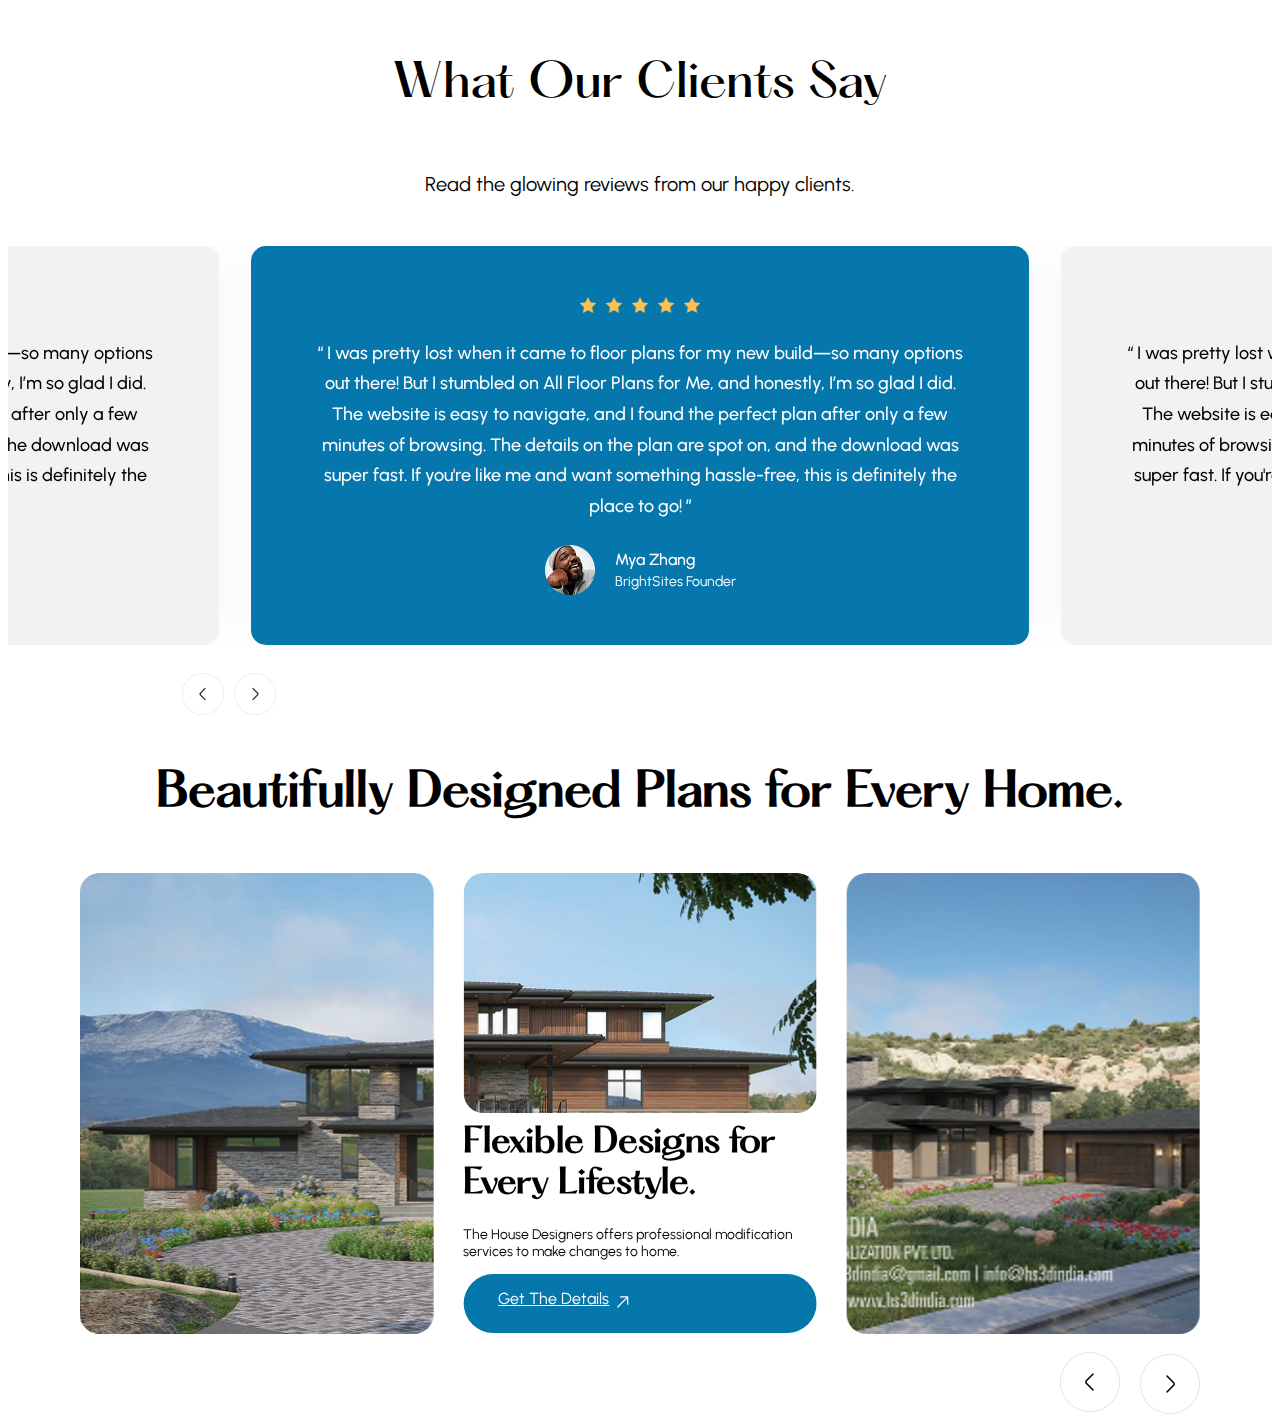
==== commit 62fd6ddc: "make slider" ====
--- a/allslider.html
+++ b/allslider.html
@@ -1,26 +1,23 @@
 <!DOCTYPE html>
 <html lang="en">
-  <head>
-    <meta charset="UTF-8" />
-    <meta name="viewport" content="width=device-width, initial-scale=1.0" />
 
-    <title>Clients Says</title>
-    <link rel="preconnect" href="https://fonts.googleapis.com" />
-    <link rel="preconnect" href="https://fonts.gstatic.com" crossorigin />
-    <link
-      href="https://fonts.googleapis.com/css2?family=Urbanist:ital,wght@0,100..900;1,100..900&display=swap"
-      rel="stylesheet"
-    />
-    <link
-      rel="stylesheet"
-      href="https://unpkg.com/swiper/swiper-bundle.min.css"
-    />
-    <link rel="stylesheet" href="./style/style.css" />
-    <link rel="stylesheet" href="./style/media.css" />
-  </head>
-  <body>
-    <div class="">
-      <!-- <div class="swiper-one">
+<head>
+  <meta charset="UTF-8" />
+  <meta name="viewport" content="width=device-width, initial-scale=1.0" />
+
+  <title>Clients Says</title>
+  <link rel="preconnect" href="https://fonts.googleapis.com" />
+  <link rel="preconnect" href="https://fonts.gstatic.com" crossorigin />
+  <link href="https://fonts.googleapis.com/css2?family=Urbanist:ital,wght@0,100..900;1,100..900&display=swap"
+    rel="stylesheet" />
+  <link rel="stylesheet" href="https://unpkg.com/swiper/swiper-bundle.min.css" />
+  <link rel="stylesheet" href="./style/style.css" />
+  <link rel="stylesheet" href="./style/media.css" />
+</head>
+
+<body>
+  <div class="">
+    <!-- <div class="swiper-one">
         <div class="swiper mySwiper1">
           <div class="swiper-wrapper">
             <div class="swiper-slide">
@@ -310,583 +307,424 @@
           <div class="swiper-button-prev"></div>
         </div>
       </div> -->
-      <div class="flex flex-col gap-50 swiper-two">
-        <div class="flex flex-col gap-10 text-center">
-          <h1 class="ff-haton f-500 fs-45 lh-120 m-0">What Our Clients Say</h1>
-          <p class="fs-20 m-0">
-            Read the glowing reviews from our happy clients.
-          </p>
-        </div>
-        <div class="swiper mySwiper2">
-          <div class="swiper-wrapper">
-            <div class="swiper-slide">
-              <div class="p-50-60">
-                <div class="flex flex-col gap-24">
-                  <img
-                    class="max-w-123 mx-auto"
-                    src="./assestes/png/5star-img.png"
-                    alt="star"
-                  />
-                  <p class="m-0 fs-18 f-500 lh-170">
-                    “ I was pretty lost when it came to floor plans for my new
-                    build—so many options out there! But I stumbled on All Floor
-                    Plans for Me, and honestly, I’m so glad I did. The website
-                    is easy to navigate, and I found the perfect plan after only
-                    a few minutes of browsing. The details on the plan are spot
-                    on, and the download was super fast. If you're like me and
-                    want something hassle-free, this is definitely the place to
-                    go! ”
-                  </p>
-                  <div class="flex align-center gap-20 justify-center">
-                    <img
-                      class="max-w-50 max-h-50"
-                      src="./assestes/png/mya-zhang-avtar.png"
-                      alt="avtar"
-                    />
-                    <div class="flex flex-col gap-4">
-                      <h3 class="lh-120 f-500 fs-16 m-0 text-start">
-                        Mya Zhang
-                      </h3>
-                      <p class="fs-14 lh-120 f-300 m-0 text-start">
-                        BrightSites Founder
-                      </p>
-                    </div>
-                  </div>
-                </div>
-              </div>
-            </div>
-            <div class="swiper-slide">
-              <div class="p-50-60">
-                <div class="flex flex-col gap-24">
-                  <img
-                    class="max-w-123 mx-auto"
-                    src="./assestes/png/5star-img.png"
-                    alt="star"
-                  />
-                  <p class="m-0 fs-18 f-500 lh-170">
-                    “ I was pretty lost when it came to floor plans for my new
-                    build—so many options out there! But I stumbled on All Floor
-                    Plans for Me, and honestly, I’m so glad I did. The website
-                    is easy to navigate, and I found the perfect plan after only
-                    a few minutes of browsing. The details on the plan are spot
-                    on, and the download was super fast. If you're like me and
-                    want something hassle-free, this is definitely the place to
-                    go! ”
-                  </p>
-                  <div class="flex align-center gap-20 justify-center">
-                    <img
-                      class="max-w-50 max-h-50"
-                      src="./assestes/png/mya-zhang-avtar.png"
-                      alt="avtar"
-                    />
-                    <div class="flex flex-col gap-4">
-                      <h3 class="lh-120 f-500 fs-16 m-0 text-start">
-                        Mya Zhang
-                      </h3>
-                      <p class="fs-14 lh-120 f-300 m-0 text-start">
-                        BrightSites Founder
-                      </p>
-                    </div>
-                  </div>
-                </div>
-              </div>
-            </div>
-            <div class="swiper-slide">
-              <div class="p-50-60">
-                <div class="flex flex-col gap-24">
-                  <img
-                    class="max-w-123 mx-auto"
-                    src="./assestes/png/5star-img.png"
-                    alt="star"
-                  />
-                  <p class="m-0 fs-18 f-500 lh-170">
-                    “ I was pretty lost when it came to floor plans for my new
-                    build—so many options out there! But I stumbled on All Floor
-                    Plans for Me, and honestly, I’m so glad I did. The website
-                    is easy to navigate, and I found the perfect plan after only
-                    a few minutes of browsing. The details on the plan are spot
-                    on, and the download was super fast. If you're like me and
-                    want something hassle-free, this is definitely the place to
-                    go! ”
-                  </p>
-                  <div class="flex align-center gap-20 justify-center">
-                    <img
-                      class="max-w-50 max-h-50"
-                      src="./assestes/png/mya-zhang-avtar.png"
-                      alt="avtar"
-                    />
-                    <div class="flex flex-col gap-4">
-                      <h3 class="lh-120 f-500 fs-16 m-0 text-start">
-                        Mya Zhang
-                      </h3>
-                      <p class="fs-14 lh-120 f-300 m-0 text-start">
-                        BrightSites Founder
-                      </p>
-                    </div>
-                  </div>
-                </div>
-              </div>
-            </div>
-            <div class="swiper-slide">
-              <div class="p-50-60">
-                <div class="flex flex-col gap-24">
-                  <img
-                    class="max-w-123 mx-auto"
-                    src="./assestes/png/5star-img.png"
-                    alt="star"
-                  />
-                  <p class="m-0 fs-18 f-500 lh-170">
-                    “ I was pretty lost when it came to floor plans for my new
-                    build—so many options out there! But I stumbled on All Floor
-                    Plans for Me, and honestly, I’m so glad I did. The website
-                    is easy to navigate, and I found the perfect plan after only
-                    a few minutes of browsing. The details on the plan are spot
-                    on, and the download was super fast. If you're like me and
-                    want something hassle-free, this is definitely the place to
-                    go! ”
-                  </p>
-                  <div class="flex align-center gap-20 justify-center">
-                    <img
-                      class="max-w-50 max-h-50"
-                      src="./assestes/png/mya-zhang-avtar.png"
-                      alt="avtar"
-                    />
-                    <div class="flex flex-col gap-4">
-                      <h3 class="lh-120 f-500 fs-16 m-0 text-start">
-                        Mya Zhang
-                      </h3>
-                      <p class="fs-14 lh-120 f-300 m-0 text-start">
-                        BrightSites Founder
-                      </p>
-                    </div>
-                  </div>
-                </div>
-              </div>
-            </div>
-            <div class="swiper-slide">
-              <div class="p-50-60">
-                <div class="flex flex-col gap-24">
-                  <img
-                    class="max-w-123 mx-auto"
-                    src="./assestes/png/5star-img.png"
-                    alt="star"
-                  />
-                  <p class="m-0 fs-18 f-500 lh-170">
-                    “ I was pretty lost when it came to floor plans for my new
-                    build—so many options out there! But I stumbled on All Floor
-                    Plans for Me, and honestly, I’m so glad I did. The website
-                    is easy to navigate, and I found the perfect plan after only
-                    a few minutes of browsing. The details on the plan are spot
-                    on, and the download was super fast. If you're like me and
-                    want something hassle-free, this is definitely the place to
-                    go! ”
-                  </p>
-                  <div class="flex align-center gap-20 justify-center">
-                    <img
-                      class="max-w-50 max-h-50"
-                      src="./assestes/png/mya-zhang-avtar.png"
-                      alt="avtar"
-                    />
-                    <div class="flex flex-col gap-4">
-                      <h3 class="lh-120 f-500 fs-16 m-0 text-start">
-                        Mya Zhang
-                      </h3>
-                      <p class="fs-14 lh-120 f-300 m-0 text-start">
-                        BrightSites Founder
-                      </p>
-                    </div>
-                  </div>
-                </div>
-              </div>
-            </div>
-            <div class="swiper-slide">
-              <div class="p-50-60">
-                <div class="flex flex-col gap-24">
-                  <img
-                    class="max-w-123 mx-auto"
-                    src="./assestes/png/5star-img.png"
-                    alt="star"
-                  />
-                  <p class="m-0 fs-18 f-500 lh-170">
-                    “ I was pretty lost when it came to floor plans for my new
-                    build—so many options out there! But I stumbled on All Floor
-                    Plans for Me, and honestly, I’m so glad I did. The website
-                    is easy to navigate, and I found the perfect plan after only
-                    a few minutes of browsing. The details on the plan are spot
-                    on, and the download was super fast. If you're like me and
-                    want something hassle-free, this is definitely the place to
-                    go! ”
-                  </p>
-                  <div class="flex align-center gap-20 justify-center">
-                    <img
-                      class="max-w-50 max-h-50"
-                      src="./assestes/png/mya-zhang-avtar.png"
-                      alt="avtar"
-                    />
-                    <div class="flex flex-col gap-4">
-                      <h3 class="lh-120 f-500 fs-16 m-0 text-start">
-                        Mya Zhang
-                      </h3>
-                      <p class="fs-14 lh-120 f-300 m-0 text-start">
-                        BrightSites Founder
-                      </p>
-                    </div>
-                  </div>
-                </div>
-              </div>
-            </div>
-          </div>
-        </div>
-        <div class="pos-relative flex navigation-btn-gap">
-          <div class="swiper-button-prev">
-            <img
-              class="w-full"
-              src="./assestes/png/navigation-button.png"
-              alt="navi-arrow"
-            />
-          </div>
-          <div class="swiper-button-next">
-            <img
-              class="w-full"
-              src="./assestes/png/navigation-button.png"
-              alt="navi-arrow"
-            />
+    <div class="flex flex-col gap-50 swiper-two">
+      <div class="flex flex-col gap-10 text-center">
+        <h1 class="ff-haton f-500 fs-45 lh-120 m-0">What Our Clients Say</h1>
+        <p class="fs-20 m-0">
+          Read the glowing reviews from our happy clients.
+        </p>
+      </div>
+      <div class="swiper mySwiper2">
+        <div class="swiper-wrapper">
+          <div class="swiper-slide">
+            <div class="p-50-60">
+              <div class="flex flex-col gap-24">
+                <img class="max-w-123 mx-auto" src="./assestes/png/5star-img.png" alt="star" />
+                <p class="m-0 fs-18 f-500 lh-170">
+                  “ I was pretty lost when it came to floor plans for my new
+                  build—so many options out there! But I stumbled on All Floor
+                  Plans for Me, and honestly, I’m so glad I did. The website
+                  is easy to navigate, and I found the perfect plan after only
+                  a few minutes of browsing. The details on the plan are spot
+                  on, and the download was super fast. If you're like me and
+                  want something hassle-free, this is definitely the place to
+                  go! ”
+                </p>
+                <div class="flex align-center gap-20 justify-center">
+                  <img class="max-w-50 max-h-50" src="./assestes/png/mya-zhang-avtar.png" alt="avtar" />
+                  <div class="flex flex-col gap-4">
+                    <h3 class="lh-120 f-500 fs-16 m-0 text-start">
+                      Mya Zhang
+                    </h3>
+                    <p class="fs-14 lh-120 f-300 m-0 text-start">
+                      BrightSites Founder
+                    </p>
+                  </div>
+                </div>
+              </div>
+            </div>
+          </div>
+          <div class="swiper-slide">
+            <div class="p-50-60">
+              <div class="flex flex-col gap-24">
+                <img class="max-w-123 mx-auto" src="./assestes/png/5star-img.png" alt="star" />
+                <p class="m-0 fs-18 f-500 lh-170">
+                  “ I was pretty lost when it came to floor plans for my new
+                  build—so many options out there! But I stumbled on All Floor
+                  Plans for Me, and honestly, I’m so glad I did. The website
+                  is easy to navigate, and I found the perfect plan after only
+                  a few minutes of browsing. The details on the plan are spot
+                  on, and the download was super fast. If you're like me and
+                  want something hassle-free, this is definitely the place to
+                  go! ”
+                </p>
+                <div class="flex align-center gap-20 justify-center">
+                  <img class="max-w-50 max-h-50" src="./assestes/png/mya-zhang-avtar.png" alt="avtar" />
+                  <div class="flex flex-col gap-4">
+                    <h3 class="lh-120 f-500 fs-16 m-0 text-start">
+                      Mya Zhang
+                    </h3>
+                    <p class="fs-14 lh-120 f-300 m-0 text-start">
+                      BrightSites Founder
+                    </p>
+                  </div>
+                </div>
+              </div>
+            </div>
+          </div>
+          <div class="swiper-slide">
+            <div class="p-50-60">
+              <div class="flex flex-col gap-24">
+                <img class="max-w-123 mx-auto" src="./assestes/png/5star-img.png" alt="star" />
+                <p class="m-0 fs-18 f-500 lh-170">
+                  “ I was pretty lost when it came to floor plans for my new
+                  build—so many options out there! But I stumbled on All Floor
+                  Plans for Me, and honestly, I’m so glad I did. The website
+                  is easy to navigate, and I found the perfect plan after only
+                  a few minutes of browsing. The details on the plan are spot
+                  on, and the download was super fast. If you're like me and
+                  want something hassle-free, this is definitely the place to
+                  go! ”
+                </p>
+                <div class="flex align-center gap-20 justify-center">
+                  <img class="max-w-50 max-h-50" src="./assestes/png/mya-zhang-avtar.png" alt="avtar" />
+                  <div class="flex flex-col gap-4">
+                    <h3 class="lh-120 f-500 fs-16 m-0 text-start">
+                      Mya Zhang
+                    </h3>
+                    <p class="fs-14 lh-120 f-300 m-0 text-start">
+                      BrightSites Founder
+                    </p>
+                  </div>
+                </div>
+              </div>
+            </div>
+          </div>
+          <div class="swiper-slide">
+            <div class="p-50-60">
+              <div class="flex flex-col gap-24">
+                <img class="max-w-123 mx-auto" src="./assestes/png/5star-img.png" alt="star" />
+                <p class="m-0 fs-18 f-500 lh-170">
+                  “ I was pretty lost when it came to floor plans for my new
+                  build—so many options out there! But I stumbled on All Floor
+                  Plans for Me, and honestly, I’m so glad I did. The website
+                  is easy to navigate, and I found the perfect plan after only
+                  a few minutes of browsing. The details on the plan are spot
+                  on, and the download was super fast. If you're like me and
+                  want something hassle-free, this is definitely the place to
+                  go! ”
+                </p>
+                <div class="flex align-center gap-20 justify-center">
+                  <img class="max-w-50 max-h-50" src="./assestes/png/mya-zhang-avtar.png" alt="avtar" />
+                  <div class="flex flex-col gap-4">
+                    <h3 class="lh-120 f-500 fs-16 m-0 text-start">
+                      Mya Zhang
+                    </h3>
+                    <p class="fs-14 lh-120 f-300 m-0 text-start">
+                      BrightSites Founder
+                    </p>
+                  </div>
+                </div>
+              </div>
+            </div>
+          </div>
+          <div class="swiper-slide">
+            <div class="p-50-60">
+              <div class="flex flex-col gap-24">
+                <img class="max-w-123 mx-auto" src="./assestes/png/5star-img.png" alt="star" />
+                <p class="m-0 fs-18 f-500 lh-170">
+                  “ I was pretty lost when it came to floor plans for my new
+                  build—so many options out there! But I stumbled on All Floor
+                  Plans for Me, and honestly, I’m so glad I did. The website
+                  is easy to navigate, and I found the perfect plan after only
+                  a few minutes of browsing. The details on the plan are spot
+                  on, and the download was super fast. If you're like me and
+                  want something hassle-free, this is definitely the place to
+                  go! ”
+                </p>
+                <div class="flex align-center gap-20 justify-center">
+                  <img class="max-w-50 max-h-50" src="./assestes/png/mya-zhang-avtar.png" alt="avtar" />
+                  <div class="flex flex-col gap-4">
+                    <h3 class="lh-120 f-500 fs-16 m-0 text-start">
+                      Mya Zhang
+                    </h3>
+                    <p class="fs-14 lh-120 f-300 m-0 text-start">
+                      BrightSites Founder
+                    </p>
+                  </div>
+                </div>
+              </div>
+            </div>
+          </div>
+          <div class="swiper-slide">
+            <div class="p-50-60">
+              <div class="flex flex-col gap-24">
+                <img class="max-w-123 mx-auto" src="./assestes/png/5star-img.png" alt="star" />
+                <p class="m-0 fs-18 f-500 lh-170">
+                  “ I was pretty lost when it came to floor plans for my new
+                  build—so many options out there! But I stumbled on All Floor
+                  Plans for Me, and honestly, I’m so glad I did. The website
+                  is easy to navigate, and I found the perfect plan after only
+                  a few minutes of browsing. The details on the plan are spot
+                  on, and the download was super fast. If you're like me and
+                  want something hassle-free, this is definitely the place to
+                  go! ”
+                </p>
+                <div class="flex align-center gap-20 justify-center">
+                  <img class="max-w-50 max-h-50" src="./assestes/png/mya-zhang-avtar.png" alt="avtar" />
+                  <div class="flex flex-col gap-4">
+                    <h3 class="lh-120 f-500 fs-16 m-0 text-start">
+                      Mya Zhang
+                    </h3>
+                    <p class="fs-14 lh-120 f-300 m-0 text-start">
+                      BrightSites Founder
+                    </p>
+                  </div>
+                </div>
+              </div>
+            </div>
           </div>
         </div>
       </div>
-      <div class="my-80 slider-three">
-        <h1 class="max-w-622 mb-50 fs-45 mx-auto ff-haton text-center">
-          Beautifully Designed Plans for Every Home.
-        </h1>
-
-        <div class="swiper mySwiper3">
-          <div class="swiper-wrapper">
-            <div class="swiper-slide">
-              <img src="./assestes/png/everyhome.png" alt="Home Image" />
-              <div class="slide-content">
-                <h1 class="fs-28 ff-haton text-black text-start">
-                  Flexible Designs for Every Lifestyle.
-                </h1>
-                <p class="fs-14 text-black text-start">
-                  The House Designers offers professional modification services
-                  to make changes to home.
-                </p>
-                <a
-                  href="#"
-                  class="t-none max-w-fit fs-16 block flex item-center relative"
-                >
-                  <span>Get The Details</span>
-                  <span class="absolute top-5"
-                    ><svg
-                      width="25"
-                      height="25"
-                      viewBox="0 0 25 25"
-                      fill="none"
-                      xmlns="http://www.w3.org/2000/svg"
-                    >
-                      <path
-                        d="M18.4506 15.5867C18.3387 15.6987 18.1855 15.7694 18.0087 15.7694C17.6669 15.7694 17.3841 15.4865 17.3841 15.1448L17.3841 8.61582L10.8551 8.61582C10.5134 8.61582 10.2305 8.33298 10.2305 7.99121C10.2305 7.64944 10.5134 7.3666 10.8551 7.3666L18.0087 7.3666C18.3505 7.3666 18.6333 7.64944 18.6333 7.99121L18.6333 15.1448C18.6333 15.3216 18.5626 15.4748 18.4506 15.5867Z"
-                        fill="white"
-                      />
-                      <path
-                        d="M18.3504 8.53307L8.43319 18.4502C8.19159 18.6918 7.7909 18.6918 7.5493 18.4502C7.30771 18.2086 7.30771 17.808 7.5493 17.5664L17.4665 7.64919C17.7081 7.40759 18.1088 7.40759 18.3504 7.64919C18.592 7.89078 18.592 8.29147 18.3504 8.53307Z"
-                        fill="white"
-                      />
-                    </svg>
-                  </span>
-                </a>
-              </div>
-            </div>
-            <div class="swiper-slide">
-              <img src="./assestes/png/everyhome2.png" alt="Home Image" />
-              <div class="slide-content">
-                <h1 class="fs-28 ff-haton text-black text-start">
-                  Flexible Designs for Every Lifestyle.
-                </h1>
-                <p class="fs-14 text-black text-start">
-                  The House Designers offers professional modification services
-                  to make changes to home.
-                </p>
-                <a
-                  href="#"
-                  class="t-none max-w-fit fs-16 block flex item-center relative"
-                >
-                  <span>Get The Details</span>
-                  <span class="absolute top-5"
-                    ><svg
-                      width="25"
-                      height="25"
-                      viewBox="0 0 25 25"
-                      fill="none"
-                      xmlns="http://www.w3.org/2000/svg"
-                    >
-                      <path
-                        d="M18.4506 15.5867C18.3387 15.6987 18.1855 15.7694 18.0087 15.7694C17.6669 15.7694 17.3841 15.4865 17.3841 15.1448L17.3841 8.61582L10.8551 8.61582C10.5134 8.61582 10.2305 8.33298 10.2305 7.99121C10.2305 7.64944 10.5134 7.3666 10.8551 7.3666L18.0087 7.3666C18.3505 7.3666 18.6333 7.64944 18.6333 7.99121L18.6333 15.1448C18.6333 15.3216 18.5626 15.4748 18.4506 15.5867Z"
-                        fill="white"
-                      />
-                      <path
-                        d="M18.3504 8.53307L8.43319 18.4502C8.19159 18.6918 7.7909 18.6918 7.5493 18.4502C7.30771 18.2086 7.30771 17.808 7.5493 17.5664L17.4665 7.64919C17.7081 7.40759 18.1088 7.40759 18.3504 7.64919C18.592 7.89078 18.592 8.29147 18.3504 8.53307Z"
-                        fill="white"
-                      />
-                    </svg>
-                  </span>
-                </a>
-              </div>
-            </div>
-            <div class="swiper-slide">
-              <img src="./assestes/png/everyhome3.png" alt="Home Image" />
-              <div class="slide-content">
-                <h1 class="fs-28 ff-haton text-black text-start">
-                  Flexible Designs for Every Lifestyle.
-                </h1>
-                <p class="fs-14 text-black text-start">
-                  The House Designers offers professional modification services
-                  to make changes to home.
-                </p>
-                <a
-                  href="#"
-                  class="t-none max-w-fit fs-16 block flex item-center relative"
-                >
-                  <span>Get The Details</span>
-                  <span class="absolute top-5"
-                    ><svg
-                      width="25"
-                      height="25"
-                      viewBox="0 0 25 25"
-                      fill="none"
-                      xmlns="http://www.w3.org/2000/svg"
-                    >
-                      <path
-                        d="M18.4506 15.5867C18.3387 15.6987 18.1855 15.7694 18.0087 15.7694C17.6669 15.7694 17.3841 15.4865 17.3841 15.1448L17.3841 8.61582L10.8551 8.61582C10.5134 8.61582 10.2305 8.33298 10.2305 7.99121C10.2305 7.64944 10.5134 7.3666 10.8551 7.3666L18.0087 7.3666C18.3505 7.3666 18.6333 7.64944 18.6333 7.99121L18.6333 15.1448C18.6333 15.3216 18.5626 15.4748 18.4506 15.5867Z"
-                        fill="white"
-                      />
-                      <path
-                        d="M18.3504 8.53307L8.43319 18.4502C8.19159 18.6918 7.7909 18.6918 7.5493 18.4502C7.30771 18.2086 7.30771 17.808 7.5493 17.5664L17.4665 7.64919C17.7081 7.40759 18.1088 7.40759 18.3504 7.64919C18.592 7.89078 18.592 8.29147 18.3504 8.53307Z"
-                        fill="white"
-                      />
-                    </svg>
-                  </span>
-                </a>
-              </div>
-            </div>
-            <div class="swiper-slide">
-              <img src="./assestes/png/everyhome.png" alt="Home Image" />
-              <div class="slide-content">
-                <h1 class="fs-28 ff-haton text-black text-start">
-                  Flexible Designs for Every Lifestyle.
-                </h1>
-                <p class="fs-14 text-black text-start">
-                  The House Designers offers professional modification services
-                  to make changes to home.
-                </p>
-                <a
-                  href="#"
-                  class="t-none max-w-fit fs-16 block flex item-center relative"
-                >
-                  <span>Get The Details</span>
-                  <span class="absolute top-5"
-                    ><svg
-                      width="25"
-                      height="25"
-                      viewBox="0 0 25 25"
-                      fill="none"
-                      xmlns="http://www.w3.org/2000/svg"
-                    >
-                      <path
-                        d="M18.4506 15.5867C18.3387 15.6987 18.1855 15.7694 18.0087 15.7694C17.6669 15.7694 17.3841 15.4865 17.3841 15.1448L17.3841 8.61582L10.8551 8.61582C10.5134 8.61582 10.2305 8.33298 10.2305 7.99121C10.2305 7.64944 10.5134 7.3666 10.8551 7.3666L18.0087 7.3666C18.3505 7.3666 18.6333 7.64944 18.6333 7.99121L18.6333 15.1448C18.6333 15.3216 18.5626 15.4748 18.4506 15.5867Z"
-                        fill="white"
-                      />
-                      <path
-                        d="M18.3504 8.53307L8.43319 18.4502C8.19159 18.6918 7.7909 18.6918 7.5493 18.4502C7.30771 18.2086 7.30771 17.808 7.5493 17.5664L17.4665 7.64919C17.7081 7.40759 18.1088 7.40759 18.3504 7.64919C18.592 7.89078 18.592 8.29147 18.3504 8.53307Z"
-                        fill="white"
-                      />
-                    </svg>
-                  </span>
-                </a>
-              </div>
-            </div>
-            <div class="swiper-slide">
-              <img src="./assestes/png/everyhome2.png" alt="Home Image" />
-              <div class="slide-content">
-                <h1 class="fs-28 ff-haton text-black text-start">
-                  Flexible Designs for Every Lifestyle.
-                </h1>
-                <p class="fs-14 text-black text-start">
-                  The House Designers offers professional modification services
-                  to make changes to home.
-                </p>
-                <a
-                  href="#"
-                  class="t-none max-w-fit fs-16 block flex item-center relative"
-                >
-                  <span>Get The Details</span>
-                  <span class="absolute top-5"
-                    ><svg
-                      width="25"
-                      height="25"
-                      viewBox="0 0 25 25"
-                      fill="none"
-                      xmlns="http://www.w3.org/2000/svg"
-                    >
-                      <path
-                        d="M18.4506 15.5867C18.3387 15.6987 18.1855 15.7694 18.0087 15.7694C17.6669 15.7694 17.3841 15.4865 17.3841 15.1448L17.3841 8.61582L10.8551 8.61582C10.5134 8.61582 10.2305 8.33298 10.2305 7.99121C10.2305 7.64944 10.5134 7.3666 10.8551 7.3666L18.0087 7.3666C18.3505 7.3666 18.6333 7.64944 18.6333 7.99121L18.6333 15.1448C18.6333 15.3216 18.5626 15.4748 18.4506 15.5867Z"
-                        fill="white"
-                      />
-                      <path
-                        d="M18.3504 8.53307L8.43319 18.4502C8.19159 18.6918 7.7909 18.6918 7.5493 18.4502C7.30771 18.2086 7.30771 17.808 7.5493 17.5664L17.4665 7.64919C17.7081 7.40759 18.1088 7.40759 18.3504 7.64919C18.592 7.89078 18.592 8.29147 18.3504 8.53307Z"
-                        fill="white"
-                      />
-                    </svg>
-                  </span>
-                </a>
-              </div>
-            </div>
-            <div class="swiper-slide">
-              <img src="./assestes/png/everyhome3.png" alt="Home Image" />
-              <div class="slide-content">
-                <h1 class="fs-28 ff-haton text-black text-start">
-                  Flexible Designs for Every Lifestyle.
-                </h1>
-                <p class="fs-14 text-black text-start">
-                  The House Designers offers professional modification services
-                  to make changes to home.
-                </p>
-                <a
-                  href="#"
-                  class="t-none max-w-fit fs-16 block flex item-center relative"
-                >
-                  <span>Get The Details</span>
-                  <span class="absolute top-5"
-                    ><svg
-                      width="25"
-                      height="25"
-                      viewBox="0 0 25 25"
-                      fill="none"
-                      xmlns="http://www.w3.org/2000/svg"
-                    >
-                      <path
-                        d="M18.4506 15.5867C18.3387 15.6987 18.1855 15.7694 18.0087 15.7694C17.6669 15.7694 17.3841 15.4865 17.3841 15.1448L17.3841 8.61582L10.8551 8.61582C10.5134 8.61582 10.2305 8.33298 10.2305 7.99121C10.2305 7.64944 10.5134 7.3666 10.8551 7.3666L18.0087 7.3666C18.3505 7.3666 18.6333 7.64944 18.6333 7.99121L18.6333 15.1448C18.6333 15.3216 18.5626 15.4748 18.4506 15.5867Z"
-                        fill="white"
-                      />
-                      <path
-                        d="M18.3504 8.53307L8.43319 18.4502C8.19159 18.6918 7.7909 18.6918 7.5493 18.4502C7.30771 18.2086 7.30771 17.808 7.5493 17.5664L17.4665 7.64919C17.7081 7.40759 18.1088 7.40759 18.3504 7.64919C18.592 7.89078 18.592 8.29147 18.3504 8.53307Z"
-                        fill="white"
-                      />
-                    </svg>
-                  </span>
-                </a>
-              </div>
-            </div>
-          </div>
+      <div class="pos-relative flex navigation-btn-gap">
+        <div class="swiper-button-prev">
+          <img class="w-full" src="./assestes/png/navigation-button.png" alt="navi-arrow" />
         </div>
-        <div class="pos-relative flex navigation-btn-gap-2">
-          <div class="swiper-button-prev-2">
-            <img
-              class="w-full"
-              src="./assestes/png/navigation-button.png"
-              alt="navi-arrow"
-            />
-          </div>
-          <div class="swiper-button-next-2">
-            <img
-              class="w-full"
-              src="./assestes/png/navigation-button.png"
-              alt="navi-arrow"
-            />
-          </div>
+        <div class="swiper-button-next">
+          <img class="w-full" src="./assestes/png/navigation-button.png" alt="navi-arrow" />
         </div>
       </div>
     </div>
-    <!-- Swiper JS -->
-    <script src="https://cdn.jsdelivr.net/npm/swiper@11/swiper-bundle.min.js"></script>
-    <!-- Initialize Swiper -->
-    <!-- 1 -->
-    <!-- <script>
-      var swiper = new Swiper(".mySwiper1", {
-        slidesPerView: 2,
-        spaceBetween: 30,
-        loop: true,
-        centeredSlides: true,
-        pagination: {
-          el: ".swiper-pagination",
-          clickable: true,
+    <div class="my-80 slider-three">
+      <h1 class="max-w-622 mb-50 fs-45 mx-auto ff-haton text-center">
+        Beautifully Designed Plans for Every Home.
+      </h1>
+
+      <div class="swiper mySwiper3">
+        <div class="swiper-wrapper">
+          <div class="swiper-slide">
+            <img src="./assestes/png/everyhome.png" alt="Home Image" />
+            <div class="slide-content">
+              <h1 class="fs-28 ff-haton text-black text-start">
+                Flexible Designs for Every Lifestyle.
+              </h1>
+              <p class="fs-14 text-black text-start">
+                The House Designers offers professional modification services
+                to make changes to home.
+              </p>
+              <a href="#" class="t-none max-w-fit fs-16 block flex item-center relative">
+                <span>Get The Details</span>
+                <span class="absolute top-5"><svg width="25" height="25" viewBox="0 0 25 25" fill="none"
+                    xmlns="http://www.w3.org/2000/svg">
+                    <path
+                      d="M18.4506 15.5867C18.3387 15.6987 18.1855 15.7694 18.0087 15.7694C17.6669 15.7694 17.3841 15.4865 17.3841 15.1448L17.3841 8.61582L10.8551 8.61582C10.5134 8.61582 10.2305 8.33298 10.2305 7.99121C10.2305 7.64944 10.5134 7.3666 10.8551 7.3666L18.0087 7.3666C18.3505 7.3666 18.6333 7.64944 18.6333 7.99121L18.6333 15.1448C18.6333 15.3216 18.5626 15.4748 18.4506 15.5867Z"
+                      fill="white" />
+                    <path
+                      d="M18.3504 8.53307L8.43319 18.4502C8.19159 18.6918 7.7909 18.6918 7.5493 18.4502C7.30771 18.2086 7.30771 17.808 7.5493 17.5664L17.4665 7.64919C17.7081 7.40759 18.1088 7.40759 18.3504 7.64919C18.592 7.89078 18.592 8.29147 18.3504 8.53307Z"
+                      fill="white" />
+                  </svg>
+                </span>
+              </a>
+            </div>
+          </div>
+          <div class="swiper-slide">
+            <img src="./assestes/png/everyhome2.png" alt="Home Image" />
+            <div class="slide-content">
+              <h1 class="fs-28 ff-haton text-black text-start">
+                Flexible Designs for Every Lifestyle.
+              </h1>
+              <p class="fs-14 text-black text-start">
+                The House Designers offers professional modification services
+                to make changes to home.
+              </p>
+              <a href="#" class="t-none max-w-fit fs-16 block flex item-center relative">
+                <span>Get The Details</span>
+                <span class="absolute top-5"><svg width="25" height="25" viewBox="0 0 25 25" fill="none"
+                    xmlns="http://www.w3.org/2000/svg">
+                    <path
+                      d="M18.4506 15.5867C18.3387 15.6987 18.1855 15.7694 18.0087 15.7694C17.6669 15.7694 17.3841 15.4865 17.3841 15.1448L17.3841 8.61582L10.8551 8.61582C10.5134 8.61582 10.2305 8.33298 10.2305 7.99121C10.2305 7.64944 10.5134 7.3666 10.8551 7.3666L18.0087 7.3666C18.3505 7.3666 18.6333 7.64944 18.6333 7.99121L18.6333 15.1448C18.6333 15.3216 18.5626 15.4748 18.4506 15.5867Z"
+                      fill="white" />
+                    <path
+                      d="M18.3504 8.53307L8.43319 18.4502C8.19159 18.6918 7.7909 18.6918 7.5493 18.4502C7.30771 18.2086 7.30771 17.808 7.5493 17.5664L17.4665 7.64919C17.7081 7.40759 18.1088 7.40759 18.3504 7.64919C18.592 7.89078 18.592 8.29147 18.3504 8.53307Z"
+                      fill="white" />
+                  </svg>
+                </span>
+              </a>
+            </div>
+          </div>
+          <div class="swiper-slide">
+            <img src="./assestes/png/everyhome3.png" alt="Home Image" />
+            <div class="slide-content">
+              <h1 class="fs-28 ff-haton text-black text-start">
+                Flexible Designs for Every Lifestyle.
+              </h1>
+              <p class="fs-14 text-black text-start">
+                The House Designers offers professional modification services
+                to make changes to home.
+              </p>
+              <a href="#" class="t-none max-w-fit fs-16 block flex item-center relative">
+                <span>Get The Details</span>
+                <span class="absolute top-5"><svg width="25" height="25" viewBox="0 0 25 25" fill="none"
+                    xmlns="http://www.w3.org/2000/svg">
+                    <path
+                      d="M18.4506 15.5867C18.3387 15.6987 18.1855 15.7694 18.0087 15.7694C17.6669 15.7694 17.3841 15.4865 17.3841 15.1448L17.3841 8.61582L10.8551 8.61582C10.5134 8.61582 10.2305 8.33298 10.2305 7.99121C10.2305 7.64944 10.5134 7.3666 10.8551 7.3666L18.0087 7.3666C18.3505 7.3666 18.6333 7.64944 18.6333 7.99121L18.6333 15.1448C18.6333 15.3216 18.5626 15.4748 18.4506 15.5867Z"
+                      fill="white" />
+                    <path
+                      d="M18.3504 8.53307L8.43319 18.4502C8.19159 18.6918 7.7909 18.6918 7.5493 18.4502C7.30771 18.2086 7.30771 17.808 7.5493 17.5664L17.4665 7.64919C17.7081 7.40759 18.1088 7.40759 18.3504 7.64919C18.592 7.89078 18.592 8.29147 18.3504 8.53307Z"
+                      fill="white" />
+                  </svg>
+                </span>
+              </a>
+            </div>
+          </div>
+          <div class="swiper-slide">
+            <img src="./assestes/png/everyhome.png" alt="Home Image" />
+            <div class="slide-content">
+              <h1 class="fs-28 ff-haton text-black text-start">
+                Flexible Designs for Every Lifestyle.
+              </h1>
+              <p class="fs-14 text-black text-start">
+                The House Designers offers professional modification services
+                to make changes to home.
+              </p>
+              <a href="#" class="t-none max-w-fit fs-16 block flex item-center relative">
+                <span>Get The Details</span>
+                <span class="absolute top-5"><svg width="25" height="25" viewBox="0 0 25 25" fill="none"
+                    xmlns="http://www.w3.org/2000/svg">
+                    <path
+                      d="M18.4506 15.5867C18.3387 15.6987 18.1855 15.7694 18.0087 15.7694C17.6669 15.7694 17.3841 15.4865 17.3841 15.1448L17.3841 8.61582L10.8551 8.61582C10.5134 8.61582 10.2305 8.33298 10.2305 7.99121C10.2305 7.64944 10.5134 7.3666 10.8551 7.3666L18.0087 7.3666C18.3505 7.3666 18.6333 7.64944 18.6333 7.99121L18.6333 15.1448C18.6333 15.3216 18.5626 15.4748 18.4506 15.5867Z"
+                      fill="white" />
+                    <path
+                      d="M18.3504 8.53307L8.43319 18.4502C8.19159 18.6918 7.7909 18.6918 7.5493 18.4502C7.30771 18.2086 7.30771 17.808 7.5493 17.5664L17.4665 7.64919C17.7081 7.40759 18.1088 7.40759 18.3504 7.64919C18.592 7.89078 18.592 8.29147 18.3504 8.53307Z"
+                      fill="white" />
+                  </svg>
+                </span>
+              </a>
+            </div>
+          </div>
+          <div class="swiper-slide">
+            <img src="./assestes/png/everyhome2.png" alt="Home Image" />
+            <div class="slide-content">
+              <h1 class="fs-28 ff-haton text-black text-start">
+                Flexible Designs for Every Lifestyle.
+              </h1>
+              <p class="fs-14 text-black text-start">
+                The House Designers offers professional modification services
+                to make changes to home.
+              </p>
+              <a href="#" class="t-none max-w-fit fs-16 block flex item-center relative">
+                <span>Get The Details</span>
+                <span class="absolute top-5"><svg width="25" height="25" viewBox="0 0 25 25" fill="none"
+                    xmlns="http://www.w3.org/2000/svg">
+                    <path
+                      d="M18.4506 15.5867C18.3387 15.6987 18.1855 15.7694 18.0087 15.7694C17.6669 15.7694 17.3841 15.4865 17.3841 15.1448L17.3841 8.61582L10.8551 8.61582C10.5134 8.61582 10.2305 8.33298 10.2305 7.99121C10.2305 7.64944 10.5134 7.3666 10.8551 7.3666L18.0087 7.3666C18.3505 7.3666 18.6333 7.64944 18.6333 7.99121L18.6333 15.1448C18.6333 15.3216 18.5626 15.4748 18.4506 15.5867Z"
+                      fill="white" />
+                    <path
+                      d="M18.3504 8.53307L8.43319 18.4502C8.19159 18.6918 7.7909 18.6918 7.5493 18.4502C7.30771 18.2086 7.30771 17.808 7.5493 17.5664L17.4665 7.64919C17.7081 7.40759 18.1088 7.40759 18.3504 7.64919C18.592 7.89078 18.592 8.29147 18.3504 8.53307Z"
+                      fill="white" />
+                  </svg>
+                </span>
+              </a>
+            </div>
+          </div>
+          <div class="swiper-slide">
+            <img src="./assestes/png/everyhome3.png" alt="Home Image" />
+            <div class="slide-content">
+              <h1 class="fs-28 ff-haton text-black text-start">
+                Flexible Designs for Every Lifestyle.
+              </h1>
+              <p class="fs-14 text-black text-start">
+                The House Designers offers professional modification services
+                to make changes to home.
+              </p>
+              <a href="#" class="t-none max-w-fit fs-16 block flex item-center relative">
+                <span>Get The Details</span>
+                <span class="absolute top-5"><svg width="25" height="25" viewBox="0 0 25 25" fill="none"
+                    xmlns="http://www.w3.org/2000/svg">
+                    <path
+                      d="M18.4506 15.5867C18.3387 15.6987 18.1855 15.7694 18.0087 15.7694C17.6669 15.7694 17.3841 15.4865 17.3841 15.1448L17.3841 8.61582L10.8551 8.61582C10.5134 8.61582 10.2305 8.33298 10.2305 7.99121C10.2305 7.64944 10.5134 7.3666 10.8551 7.3666L18.0087 7.3666C18.3505 7.3666 18.6333 7.64944 18.6333 7.99121L18.6333 15.1448C18.6333 15.3216 18.5626 15.4748 18.4506 15.5867Z"
+                      fill="white" />
+                    <path
+                      d="M18.3504 8.53307L8.43319 18.4502C8.19159 18.6918 7.7909 18.6918 7.5493 18.4502C7.30771 18.2086 7.30771 17.808 7.5493 17.5664L17.4665 7.64919C17.7081 7.40759 18.1088 7.40759 18.3504 7.64919C18.592 7.89078 18.592 8.29147 18.3504 8.53307Z"
+                      fill="white" />
+                  </svg>
+                </span>
+              </a>
+            </div>
+          </div>
+        </div>
+      </div>
+      <div class="pos-relative flex navigation-btn-gap-2 top-20">
+        <div class="swiper-button-prev-2">
+          <img class="w-full" src="./assestes/png/navigation-button.png" alt="navi-arrow" />
+        </div>
+        <div class="swiper-button-next-2">
+          <img class="w-full" src="./assestes/png/navigation-button.png" alt="navi-arrow" />
+        </div>
+      </div>
+    </div>
+  </div>
+  <!-- Swiper JS -->
+  <script src="https://cdn.jsdelivr.net/npm/swiper@11/swiper-bundle.min.js"></script>
+  <!-- Initialize Swiper -->
+  <!-- 1 -->
+
+  <script>
+    var swiper = new Swiper(".mySwiper2", {
+      loop: true,
+      spaceBetween: 32,
+      slidesPerView: 1,
+      centeredSlides: true,
+      navigation: {
+        nextEl: ".swiper-button-next",
+        prevEl: ".swiper-button-prev",
+      },
+      breakpoints: {
+        320: {
+          slidesPerView: 1,
+          spaceBetween: 20
         },
-        navigation: {
-          nextEl: ".swiper-button-next-1",
-          prevEl: ".swiper-button-prev-1",
+        640: {
+          slidesPerView: 1.6,
+          spaceBetween: 32
         },
-        keyboard: {
-          enabled: true,
+      },
+    });
+  </script>
+  <!-- 3 -->
+  <script>
+    var swiper = new Swiper(".mySwiper3", {
+      slidesPerView: 3,
+      spaceBetween: 30,
+      keyboard: {
+        enabled: true,
+      },
+      centeredSlides: true,
+      loop: true,
+      navigation: {
+        nextEl: ".swiper-button-next-2",
+        prevEl: ".swiper-button-prev-2",
+      },
+      breakpoints: {
+        300: {
+          slidesPerView: 1,
+          spaceBetween: 20,
         },
-        breakpoints: {
-          300: {
-            slidesPerView: 1,
-            spaceBetween: 20,
-          },
-          500: {
-            slidesPerView: 1.2,
-            spaceBetween: 20,
-          },
-          640: {
-            slidesPerView: 1.8,
-            spaceBetween: 20,
-          },
+        500: {
+          slidesPerView: 1.5,
+          spaceBetween: 20,
+        },
+        640: {
+          slidesPerView: 2,
+          spaceBetween: 20,
+        },
 
-          1024: {
-            slidesPerView: 2,
-          },
+        1024: {
+          slidesPerView: 3,
         },
-      });
-    </script> -->
-    <script>
-      var swiper = new Swiper(".mySwiper2", {
-        loop: true,
-        spaceBetween: 32,
-        slidesPerView: 1,
-        centeredSlides: true,
-        navigation: {
-          nextEl: ".swiper-button-next",
-          prevEl: ".swiper-button-prev",
-        },
-        breakpoints: {
-          320: { slidesPerView: 1, spaceBetween: 20 },
-          640: { slidesPerView: 1.6, spaceBetween: 32 },
-        },
-      });
-    </script>
-    <!-- 3 -->
-    <script>
-      var swiper = new Swiper(".mySwiper3", {
-        slidesPerView: 3,
-        spaceBetween: 30,
-        keyboard: {
-          enabled: true,
-        },
-        centeredSlides: true,
-        loop: true,
-        navigation: {
-          nextEl: ".swiper-button-next-2",
-          prevEl: ".swiper-button-prev-2",
-        },
-        breakpoints: {
-          300: {
-            slidesPerView: 1,
-            spaceBetween: 20,
-          },
-          500: {
-            slidesPerView: 1.5,
-            spaceBetween: 20,
-          },
-          640: {
-            slidesPerView: 2,
-            spaceBetween: 20,
-          },
+      },
+    });
+  </script>
+</body>
 
-          1024: {
-            slidesPerView: 3,
-          },
-        },
-      });
-    </script>
-  </body>
-</html>
+</html>--- a/style/style.css
+++ b/style/style.css
@@ -1,102 +1,132 @@
 @import url("https://fonts.googleapis.com/css2?family=Urbanist:ital,wght@0,100..900;1,100..900&display=swap");
+
 @font-face {
   font-family: pp Hatton;
   src: url(./../assestes/hatton-font-family/PP\ Hatton\ Medium\ 500.otf);
 }
+
 .ff-haton {
   font-family: pp Hatton;
 }
+
 body {
   font-family: "Urbanist", sans-serif;
 }
+
 /*  */
 .flex {
   display: flex;
 }
+
 .flex-col {
   flex-direction: column;
 }
+
 .justify-center {
   justify-content: center;
 }
+
 .align-center {
   align-items: center;
 }
+
 .pos-relative {
   position: relative !important;
 }
+
 /* gap */
 .gap-50 {
   gap: 50px;
 }
+
 .gap-24 {
   gap: 24px;
 }
+
 .gap-20 {
   gap: 20px;
 }
+
 .gap-10 {
   gap: 10px;
 }
+
 .gap-4 {
   gap: 4px;
 }
+
 /* text */
 .text-center {
   text-align: center;
 }
+
 .text-start {
   text-align: start;
 }
+
 .fs-45 {
   font-size: 45px;
 }
+
 .fs-20 {
   font-size: 20px;
 }
+
 .fs-18 {
   font-size: 18px;
 }
+
 .fs-16 {
   font-size: 16px;
 }
+
 .fs-14 {
   font-size: 14px;
 }
+
 /* leading */
 .lh-120 {
   line-height: 120%;
 }
+
 .lh-170 {
   line-height: 170%;
 }
+
 /* font weight */
 .f-500 {
   font-weight: 500;
 }
+
 .f-300 {
   font-weight: 300px;
 }
+
 /* padding */
 .px-20 {
   padding: 0px 20px;
 }
+
 .p-50-60 {
   padding: 50px 60px;
 }
+
 /* margin */
 .m-0 {
   margin: 0px;
 }
+
 .mx-auto {
   margin: 0px auto;
 }
+
 .swiper-two .swiper {
   width: 100%;
   height: 100%;
   margin: 0 auto;
   position: relative;
 }
+
 .swiper-two .swiper-slide {
   text-align: center;
   font-size: 18px;
@@ -111,11 +141,13 @@
   height: 100%;
   margin: 0px;
 }
+
 .swiper-two .swiper-slide-active {
   background-color: #0677ad;
   color: white;
   opacity: 1;
 }
+
 .swiper-two .swiper-button-next,
 .swiper-button-prev {
   position: relative !important;
@@ -123,6 +155,7 @@
   width: 42px;
   height: 42px;
 }
+
 .swiper-two .swiper-button-next:after,
 .swiper-rtl .swiper-button-prev:after,
 .swiper-button-prev:after,
@@ -134,33 +167,42 @@
   width: 30px !important;
   height: 24px;
 }
+
 .swiper-two .swiper-button-prev {
   rotate: 180deg;
 }
+
 .swiper-two .navigation-btn-gap {
   gap: 30px;
   margin-left: 13%;
 }
+
 /* width */
 .max-w-650 {
   max-width: 650px;
 }
+
 .max-w-50 {
   max-width: 50px;
 }
+
 .w-full {
   width: 100%;
 }
+
 /* height */
 .max-h-300 {
   max-height: 300px;
 }
+
 .max-w-123 {
   max-width: 123px;
 }
+
 .max-h-50 {
   max-height: 50px;
 }
+
 /* slider-3 */
 .slider-three .swiper-slide {
   position: relative;
@@ -225,6 +267,7 @@
 .slider-three .slide-content a:hover {
   background-color: #0056b3;
 }
+
 /* slider 1 */
 .slider-one .swiper {
   width: 100%;
@@ -239,28 +282,55 @@
   border-radius: 20px;
   transition: height 0.3s ease;
 }
+
 .slider-one .swiper-slide-active img {
   height: 478px;
 }
+
 .slider-one .swiper-slide p span {
   display: none;
 }
+
 .slider-one .swiper-slide-active p span {
   display: flex;
 }
+
 .slider-one .swiper-slide .relative .pos-square {
   display: none;
 }
+
 .slider-one .swiper-slide-active .relative .pos-square {
   display: block;
 }
+
 .slider-one .swiper-slide .relative a {
   display: none;
 }
+
 .slider-one .swiper-slide-active:hover .relative a {
   display: block;
 }
+
 .slider-one .swiper-slide-active .relative a {
   transition: all ease-in 0.4s;
 }
+
 /* g */
+.slider-three {
+  max-width: 1120px;
+  margin-left: auto;
+  margin-right: auto;
+}
+
+.top-20 {
+  margin-top: 20px;
+  display: flex;
+  gap: 20px;
+  justify-content: end;
+  align-items: center;
+}
+
+.slider-three .swiper-button-prev-2 {
+  transform: rotate(180deg);
+  margin-top: -12px !important;
+}--- a/style/media.css
+++ b/style/media.css
@@ -2,47 +2,63 @@
   .fs-45 {
     font-size: 30px;
   }
+
   .fs-20 {
     font-size: 16px;
   }
+
   .fs-18 {
     font-size: 11px;
   }
+
   .gap-24 {
     gap: 14px;
   }
+
   .fs-16 {
     font-size: 9px;
   }
+
   .fs-14 {
     font-size: 8px;
   }
+
   .p-50-60 {
     padding: 40px 20px !important;
   }
 }
+
 @media (max-width: 640px) {
   .fs-45 {
     font-size: 36px;
+    margin-bottom: 40px;
+
   }
+
   .fs-20 {
     font-size: 18px;
   }
+
   .fs-18 {
     font-size: 14px;
   }
+
   .gap-24 {
     gap: 16px;
   }
+
   .fs-16 {
     font-size: 12px;
   }
+
   .fs-14 {
     font-size: 10px;
   }
+
   .p-50-60 {
     padding: 40px 30px !important;
   }
+
   .swiper-two .navigation-btn-gap,
   .navigation-btn-gap-2 {
     justify-content: center !important;
@@ -50,59 +66,102 @@
     margin-right: 0px;
   }
 }
+
 @media (max-width: 768px) {
   .fs-45 {
     font-size: 42px;
     font-family: "Urbanist", sans-serif;
     font-weight: 700;
+    margin-bottom: 50px;
+
   }
+
   .fs-18 {
     font-size: 16px;
   }
+
   .fs-16 {
     font-size: 14px;
   }
+
   .gap-24 {
     gap: 18px;
   }
+
   .fs-14 {
     font-size: 12px;
   }
+
   .p-50-60 {
     padding: 40px 40px;
   }
+
   .swiper-two .navigation-btn-gap {
     justify-content: start;
     margin-left: 9%;
   }
+
   .navigation-btn-gap-2 {
     justify-content: end;
     margin-right: 9%;
   }
 }
+
 @media (max-width: 1024px) {
   .gap-24 {
     gap: 20px;
   }
+
   .p-50-60 {
     padding: 40px 50px;
   }
+
   .swiper-two .navigation-btn-gap {
     justify-content: start;
     margin-left: 10%;
   }
+
   .navigation-btn-gap-2 {
     justify-content: end;
     margin-right: 10%;
   }
 }
+
 @media (max-width: 1220px) {
   .swiper-two .navigation-btn-gap {
     justify-content: start;
     margin-left: 12%;
   }
+
   .navigation-btn-gap-2 {
     justify-content: end;
     margin-right: 12%;
   }
 }
+
+@media (max-width:500px) {
+  .fs-45 {
+    font-size: 30px;
+    margin-bottom: 20px;
+    margin-top: 30px;
+  }
+
+  .fs-28 {
+    font-size: 28px;
+  }
+
+  .slider-three .slide-content a {
+    width: fit-content;
+    text-decoration: none;
+  }
+}
+
+@media (min-width:1200px) {
+  .fs-45 {
+
+    margin-bottom: 50px;
+    margin-top: 50px;
+
+  }
+
+}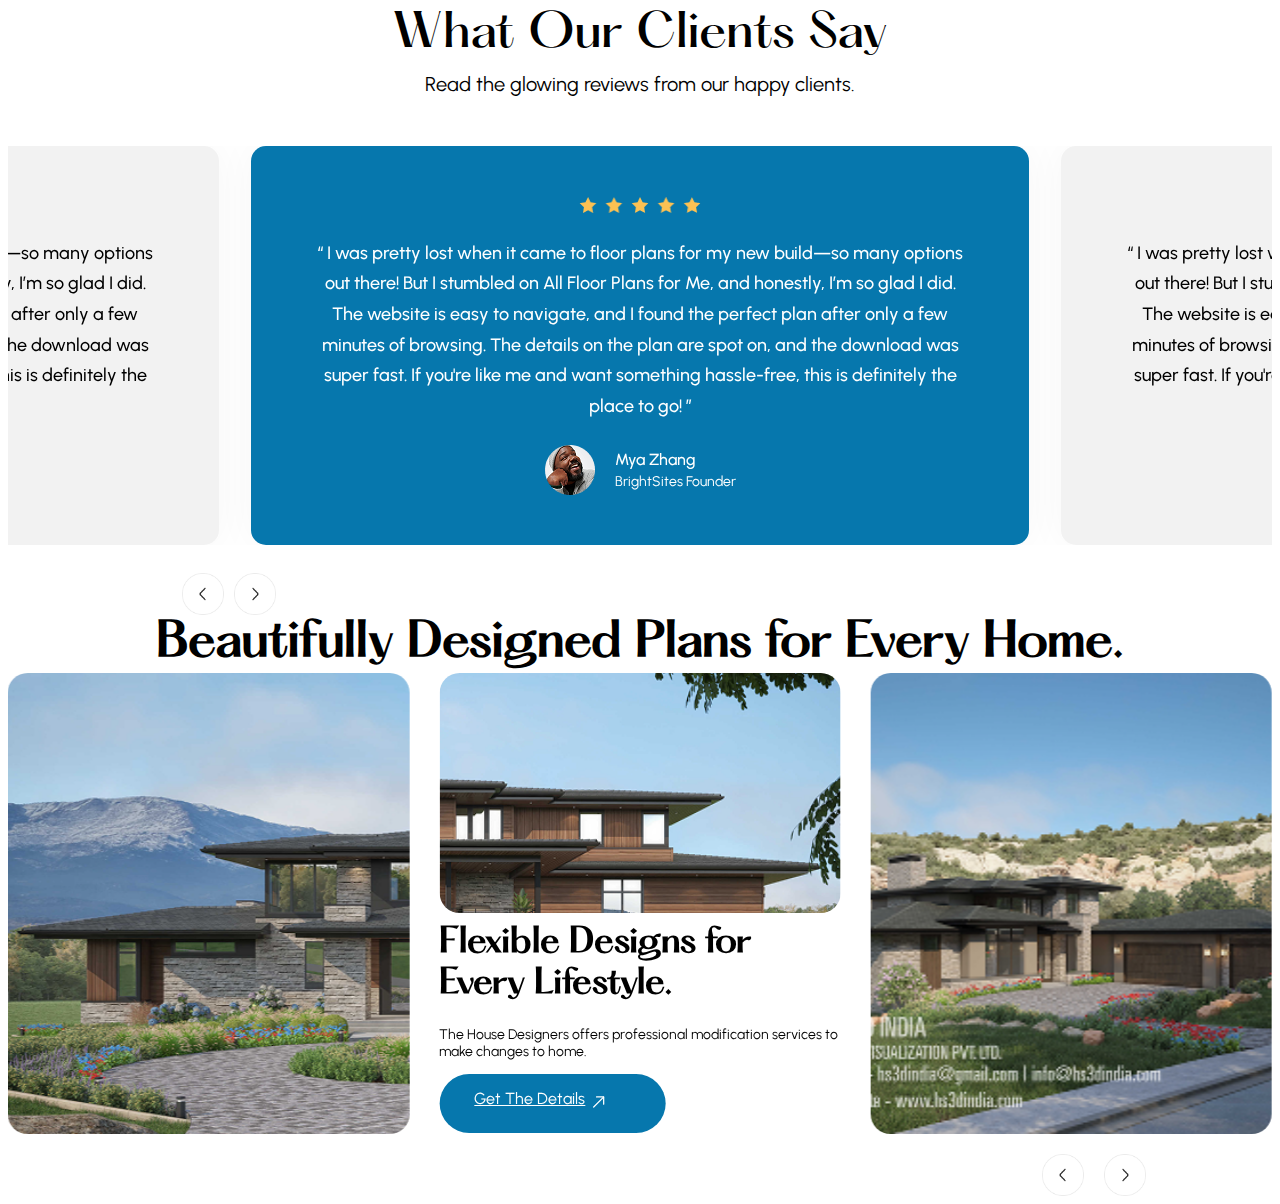
==== commit e63f5a07: "slider 2 navigation set" ====
--- a/allslider.html
+++ b/allslider.html
@@ -1,23 +1,26 @@
 <!DOCTYPE html>
 <html lang="en">
+  <head>
+    <meta charset="UTF-8" />
+    <meta name="viewport" content="width=device-width, initial-scale=1.0" />
 
-<head>
-  <meta charset="UTF-8" />
-  <meta name="viewport" content="width=device-width, initial-scale=1.0" />
-
-  <title>Clients Says</title>
-  <link rel="preconnect" href="https://fonts.googleapis.com" />
-  <link rel="preconnect" href="https://fonts.gstatic.com" crossorigin />
-  <link href="https://fonts.googleapis.com/css2?family=Urbanist:ital,wght@0,100..900;1,100..900&display=swap"
-    rel="stylesheet" />
-  <link rel="stylesheet" href="https://unpkg.com/swiper/swiper-bundle.min.css" />
-  <link rel="stylesheet" href="./style/style.css" />
-  <link rel="stylesheet" href="./style/media.css" />
-</head>
-
-<body>
-  <div class="">
-    <!-- <div class="swiper-one">
+    <title>Clients Says</title>
+    <link rel="preconnect" href="https://fonts.googleapis.com" />
+    <link rel="preconnect" href="https://fonts.gstatic.com" crossorigin />
+    <link
+      href="https://fonts.googleapis.com/css2?family=Urbanist:ital,wght@0,100..900;1,100..900&display=swap"
+      rel="stylesheet"
+    />
+    <link
+      rel="stylesheet"
+      href="https://unpkg.com/swiper/swiper-bundle.min.css"
+    />
+    <link rel="stylesheet" href="./style/style.css" />
+    <link rel="stylesheet" href="./style/media.css" />
+  </head>
+  <body>
+    <div class="">
+      <!-- <div class="swiper-one">
         <div class="swiper mySwiper1">
           <div class="swiper-wrapper">
             <div class="swiper-slide">
@@ -307,424 +310,583 @@
           <div class="swiper-button-prev"></div>
         </div>
       </div> -->
-    <div class="flex flex-col gap-50 swiper-two">
-      <div class="flex flex-col gap-10 text-center">
-        <h1 class="ff-haton f-500 fs-45 lh-120 m-0">What Our Clients Say</h1>
-        <p class="fs-20 m-0">
-          Read the glowing reviews from our happy clients.
-        </p>
-      </div>
-      <div class="swiper mySwiper2">
-        <div class="swiper-wrapper">
-          <div class="swiper-slide">
-            <div class="p-50-60">
-              <div class="flex flex-col gap-24">
-                <img class="max-w-123 mx-auto" src="./assestes/png/5star-img.png" alt="star" />
-                <p class="m-0 fs-18 f-500 lh-170">
-                  “ I was pretty lost when it came to floor plans for my new
-                  build—so many options out there! But I stumbled on All Floor
-                  Plans for Me, and honestly, I’m so glad I did. The website
-                  is easy to navigate, and I found the perfect plan after only
-                  a few minutes of browsing. The details on the plan are spot
-                  on, and the download was super fast. If you're like me and
-                  want something hassle-free, this is definitely the place to
-                  go! ”
-                </p>
-                <div class="flex align-center gap-20 justify-center">
-                  <img class="max-w-50 max-h-50" src="./assestes/png/mya-zhang-avtar.png" alt="avtar" />
-                  <div class="flex flex-col gap-4">
-                    <h3 class="lh-120 f-500 fs-16 m-0 text-start">
-                      Mya Zhang
-                    </h3>
-                    <p class="fs-14 lh-120 f-300 m-0 text-start">
-                      BrightSites Founder
-                    </p>
+      <div class="flex flex-col gap-50 swiper-two">
+        <div class="flex flex-col gap-10 text-center">
+          <h1 class="ff-haton f-500 fs-45 lh-120 m-0">What Our Clients Say</h1>
+          <p class="fs-20 m-0">
+            Read the glowing reviews from our happy clients.
+          </p>
+        </div>
+        <div class="swiper mySwiper2">
+          <div class="swiper-wrapper">
+            <div class="swiper-slide">
+              <div class="p-50-60">
+                <div class="flex flex-col gap-24">
+                  <img
+                    class="max-w-123 mx-auto"
+                    src="./assestes/png/5star-img.png"
+                    alt="star"
+                  />
+                  <p class="m-0 fs-18 f-500 lh-170">
+                    “ I was pretty lost when it came to floor plans for my new
+                    build—so many options out there! But I stumbled on All Floor
+                    Plans for Me, and honestly, I’m so glad I did. The website
+                    is easy to navigate, and I found the perfect plan after only
+                    a few minutes of browsing. The details on the plan are spot
+                    on, and the download was super fast. If you're like me and
+                    want something hassle-free, this is definitely the place to
+                    go! ”
+                  </p>
+                  <div class="flex align-center gap-20 justify-center">
+                    <img
+                      class="max-w-50 max-h-50"
+                      src="./assestes/png/mya-zhang-avtar.png"
+                      alt="avtar"
+                    />
+                    <div class="flex flex-col gap-4">
+                      <h3 class="lh-120 f-500 fs-16 m-0 text-start">
+                        Mya Zhang
+                      </h3>
+                      <p class="fs-14 lh-120 f-300 m-0 text-start">
+                        BrightSites Founder
+                      </p>
+                    </div>
+                  </div>
+                </div>
+              </div>
+            </div>
+            <div class="swiper-slide">
+              <div class="p-50-60">
+                <div class="flex flex-col gap-24">
+                  <img
+                    class="max-w-123 mx-auto"
+                    src="./assestes/png/5star-img.png"
+                    alt="star"
+                  />
+                  <p class="m-0 fs-18 f-500 lh-170">
+                    “ I was pretty lost when it came to floor plans for my new
+                    build—so many options out there! But I stumbled on All Floor
+                    Plans for Me, and honestly, I’m so glad I did. The website
+                    is easy to navigate, and I found the perfect plan after only
+                    a few minutes of browsing. The details on the plan are spot
+                    on, and the download was super fast. If you're like me and
+                    want something hassle-free, this is definitely the place to
+                    go! ”
+                  </p>
+                  <div class="flex align-center gap-20 justify-center">
+                    <img
+                      class="max-w-50 max-h-50"
+                      src="./assestes/png/mya-zhang-avtar.png"
+                      alt="avtar"
+                    />
+                    <div class="flex flex-col gap-4">
+                      <h3 class="lh-120 f-500 fs-16 m-0 text-start">
+                        Mya Zhang
+                      </h3>
+                      <p class="fs-14 lh-120 f-300 m-0 text-start">
+                        BrightSites Founder
+                      </p>
+                    </div>
+                  </div>
+                </div>
+              </div>
+            </div>
+            <div class="swiper-slide">
+              <div class="p-50-60">
+                <div class="flex flex-col gap-24">
+                  <img
+                    class="max-w-123 mx-auto"
+                    src="./assestes/png/5star-img.png"
+                    alt="star"
+                  />
+                  <p class="m-0 fs-18 f-500 lh-170">
+                    “ I was pretty lost when it came to floor plans for my new
+                    build—so many options out there! But I stumbled on All Floor
+                    Plans for Me, and honestly, I’m so glad I did. The website
+                    is easy to navigate, and I found the perfect plan after only
+                    a few minutes of browsing. The details on the plan are spot
+                    on, and the download was super fast. If you're like me and
+                    want something hassle-free, this is definitely the place to
+                    go! ”
+                  </p>
+                  <div class="flex align-center gap-20 justify-center">
+                    <img
+                      class="max-w-50 max-h-50"
+                      src="./assestes/png/mya-zhang-avtar.png"
+                      alt="avtar"
+                    />
+                    <div class="flex flex-col gap-4">
+                      <h3 class="lh-120 f-500 fs-16 m-0 text-start">
+                        Mya Zhang
+                      </h3>
+                      <p class="fs-14 lh-120 f-300 m-0 text-start">
+                        BrightSites Founder
+                      </p>
+                    </div>
+                  </div>
+                </div>
+              </div>
+            </div>
+            <div class="swiper-slide">
+              <div class="p-50-60">
+                <div class="flex flex-col gap-24">
+                  <img
+                    class="max-w-123 mx-auto"
+                    src="./assestes/png/5star-img.png"
+                    alt="star"
+                  />
+                  <p class="m-0 fs-18 f-500 lh-170">
+                    “ I was pretty lost when it came to floor plans for my new
+                    build—so many options out there! But I stumbled on All Floor
+                    Plans for Me, and honestly, I’m so glad I did. The website
+                    is easy to navigate, and I found the perfect plan after only
+                    a few minutes of browsing. The details on the plan are spot
+                    on, and the download was super fast. If you're like me and
+                    want something hassle-free, this is definitely the place to
+                    go! ”
+                  </p>
+                  <div class="flex align-center gap-20 justify-center">
+                    <img
+                      class="max-w-50 max-h-50"
+                      src="./assestes/png/mya-zhang-avtar.png"
+                      alt="avtar"
+                    />
+                    <div class="flex flex-col gap-4">
+                      <h3 class="lh-120 f-500 fs-16 m-0 text-start">
+                        Mya Zhang
+                      </h3>
+                      <p class="fs-14 lh-120 f-300 m-0 text-start">
+                        BrightSites Founder
+                      </p>
+                    </div>
+                  </div>
+                </div>
+              </div>
+            </div>
+            <div class="swiper-slide">
+              <div class="p-50-60">
+                <div class="flex flex-col gap-24">
+                  <img
+                    class="max-w-123 mx-auto"
+                    src="./assestes/png/5star-img.png"
+                    alt="star"
+                  />
+                  <p class="m-0 fs-18 f-500 lh-170">
+                    “ I was pretty lost when it came to floor plans for my new
+                    build—so many options out there! But I stumbled on All Floor
+                    Plans for Me, and honestly, I’m so glad I did. The website
+                    is easy to navigate, and I found the perfect plan after only
+                    a few minutes of browsing. The details on the plan are spot
+                    on, and the download was super fast. If you're like me and
+                    want something hassle-free, this is definitely the place to
+                    go! ”
+                  </p>
+                  <div class="flex align-center gap-20 justify-center">
+                    <img
+                      class="max-w-50 max-h-50"
+                      src="./assestes/png/mya-zhang-avtar.png"
+                      alt="avtar"
+                    />
+                    <div class="flex flex-col gap-4">
+                      <h3 class="lh-120 f-500 fs-16 m-0 text-start">
+                        Mya Zhang
+                      </h3>
+                      <p class="fs-14 lh-120 f-300 m-0 text-start">
+                        BrightSites Founder
+                      </p>
+                    </div>
+                  </div>
+                </div>
+              </div>
+            </div>
+            <div class="swiper-slide">
+              <div class="p-50-60">
+                <div class="flex flex-col gap-24">
+                  <img
+                    class="max-w-123 mx-auto"
+                    src="./assestes/png/5star-img.png"
+                    alt="star"
+                  />
+                  <p class="m-0 fs-18 f-500 lh-170">
+                    “ I was pretty lost when it came to floor plans for my new
+                    build—so many options out there! But I stumbled on All Floor
+                    Plans for Me, and honestly, I’m so glad I did. The website
+                    is easy to navigate, and I found the perfect plan after only
+                    a few minutes of browsing. The details on the plan are spot
+                    on, and the download was super fast. If you're like me and
+                    want something hassle-free, this is definitely the place to
+                    go! ”
+                  </p>
+                  <div class="flex align-center gap-20 justify-center">
+                    <img
+                      class="max-w-50 max-h-50"
+                      src="./assestes/png/mya-zhang-avtar.png"
+                      alt="avtar"
+                    />
+                    <div class="flex flex-col gap-4">
+                      <h3 class="lh-120 f-500 fs-16 m-0 text-start">
+                        Mya Zhang
+                      </h3>
+                      <p class="fs-14 lh-120 f-300 m-0 text-start">
+                        BrightSites Founder
+                      </p>
+                    </div>
                   </div>
                 </div>
               </div>
             </div>
           </div>
-          <div class="swiper-slide">
-            <div class="p-50-60">
-              <div class="flex flex-col gap-24">
-                <img class="max-w-123 mx-auto" src="./assestes/png/5star-img.png" alt="star" />
-                <p class="m-0 fs-18 f-500 lh-170">
-                  “ I was pretty lost when it came to floor plans for my new
-                  build—so many options out there! But I stumbled on All Floor
-                  Plans for Me, and honestly, I’m so glad I did. The website
-                  is easy to navigate, and I found the perfect plan after only
-                  a few minutes of browsing. The details on the plan are spot
-                  on, and the download was super fast. If you're like me and
-                  want something hassle-free, this is definitely the place to
-                  go! ”
-                </p>
-                <div class="flex align-center gap-20 justify-center">
-                  <img class="max-w-50 max-h-50" src="./assestes/png/mya-zhang-avtar.png" alt="avtar" />
-                  <div class="flex flex-col gap-4">
-                    <h3 class="lh-120 f-500 fs-16 m-0 text-start">
-                      Mya Zhang
-                    </h3>
-                    <p class="fs-14 lh-120 f-300 m-0 text-start">
-                      BrightSites Founder
-                    </p>
-                  </div>
-                </div>
-              </div>
-            </div>
+        </div>
+        <div class="pos-relative flex navigation-btn-gap">
+          <div class="swiper-button-prev">
+            <img
+              class="w-full"
+              src="./assestes/png/navigation-button.png"
+              alt="navi-arrow"
+            />
           </div>
-          <div class="swiper-slide">
-            <div class="p-50-60">
-              <div class="flex flex-col gap-24">
-                <img class="max-w-123 mx-auto" src="./assestes/png/5star-img.png" alt="star" />
-                <p class="m-0 fs-18 f-500 lh-170">
-                  “ I was pretty lost when it came to floor plans for my new
-                  build—so many options out there! But I stumbled on All Floor
-                  Plans for Me, and honestly, I’m so glad I did. The website
-                  is easy to navigate, and I found the perfect plan after only
-                  a few minutes of browsing. The details on the plan are spot
-                  on, and the download was super fast. If you're like me and
-                  want something hassle-free, this is definitely the place to
-                  go! ”
-                </p>
-                <div class="flex align-center gap-20 justify-center">
-                  <img class="max-w-50 max-h-50" src="./assestes/png/mya-zhang-avtar.png" alt="avtar" />
-                  <div class="flex flex-col gap-4">
-                    <h3 class="lh-120 f-500 fs-16 m-0 text-start">
-                      Mya Zhang
-                    </h3>
-                    <p class="fs-14 lh-120 f-300 m-0 text-start">
-                      BrightSites Founder
-                    </p>
-                  </div>
-                </div>
-              </div>
-            </div>
-          </div>
-          <div class="swiper-slide">
-            <div class="p-50-60">
-              <div class="flex flex-col gap-24">
-                <img class="max-w-123 mx-auto" src="./assestes/png/5star-img.png" alt="star" />
-                <p class="m-0 fs-18 f-500 lh-170">
-                  “ I was pretty lost when it came to floor plans for my new
-                  build—so many options out there! But I stumbled on All Floor
-                  Plans for Me, and honestly, I’m so glad I did. The website
-                  is easy to navigate, and I found the perfect plan after only
-                  a few minutes of browsing. The details on the plan are spot
-                  on, and the download was super fast. If you're like me and
-                  want something hassle-free, this is definitely the place to
-                  go! ”
-                </p>
-                <div class="flex align-center gap-20 justify-center">
-                  <img class="max-w-50 max-h-50" src="./assestes/png/mya-zhang-avtar.png" alt="avtar" />
-                  <div class="flex flex-col gap-4">
-                    <h3 class="lh-120 f-500 fs-16 m-0 text-start">
-                      Mya Zhang
-                    </h3>
-                    <p class="fs-14 lh-120 f-300 m-0 text-start">
-                      BrightSites Founder
-                    </p>
-                  </div>
-                </div>
-              </div>
-            </div>
-          </div>
-          <div class="swiper-slide">
-            <div class="p-50-60">
-              <div class="flex flex-col gap-24">
-                <img class="max-w-123 mx-auto" src="./assestes/png/5star-img.png" alt="star" />
-                <p class="m-0 fs-18 f-500 lh-170">
-                  “ I was pretty lost when it came to floor plans for my new
-                  build—so many options out there! But I stumbled on All Floor
-                  Plans for Me, and honestly, I’m so glad I did. The website
-                  is easy to navigate, and I found the perfect plan after only
-                  a few minutes of browsing. The details on the plan are spot
-                  on, and the download was super fast. If you're like me and
-                  want something hassle-free, this is definitely the place to
-                  go! ”
-                </p>
-                <div class="flex align-center gap-20 justify-center">
-                  <img class="max-w-50 max-h-50" src="./assestes/png/mya-zhang-avtar.png" alt="avtar" />
-                  <div class="flex flex-col gap-4">
-                    <h3 class="lh-120 f-500 fs-16 m-0 text-start">
-                      Mya Zhang
-                    </h3>
-                    <p class="fs-14 lh-120 f-300 m-0 text-start">
-                      BrightSites Founder
-                    </p>
-                  </div>
-                </div>
-              </div>
-            </div>
-          </div>
-          <div class="swiper-slide">
-            <div class="p-50-60">
-              <div class="flex flex-col gap-24">
-                <img class="max-w-123 mx-auto" src="./assestes/png/5star-img.png" alt="star" />
-                <p class="m-0 fs-18 f-500 lh-170">
-                  “ I was pretty lost when it came to floor plans for my new
-                  build—so many options out there! But I stumbled on All Floor
-                  Plans for Me, and honestly, I’m so glad I did. The website
-                  is easy to navigate, and I found the perfect plan after only
-                  a few minutes of browsing. The details on the plan are spot
-                  on, and the download was super fast. If you're like me and
-                  want something hassle-free, this is definitely the place to
-                  go! ”
-                </p>
-                <div class="flex align-center gap-20 justify-center">
-                  <img class="max-w-50 max-h-50" src="./assestes/png/mya-zhang-avtar.png" alt="avtar" />
-                  <div class="flex flex-col gap-4">
-                    <h3 class="lh-120 f-500 fs-16 m-0 text-start">
-                      Mya Zhang
-                    </h3>
-                    <p class="fs-14 lh-120 f-300 m-0 text-start">
-                      BrightSites Founder
-                    </p>
-                  </div>
-                </div>
-              </div>
-            </div>
+          <div class="swiper-button-next">
+            <img
+              class="w-full"
+              src="./assestes/png/navigation-button.png"
+              alt="navi-arrow"
+            />
           </div>
         </div>
       </div>
-      <div class="pos-relative flex navigation-btn-gap">
-        <div class="swiper-button-prev">
-          <img class="w-full" src="./assestes/png/navigation-button.png" alt="navi-arrow" />
+      <div class="my-80 slider-three">
+        <h1 class="max-w-622 mb-50 fs-45 mx-auto ff-haton text-center">
+          Beautifully Designed Plans for Every Home.
+        </h1>
+
+        <div class="swiper mySwiper3">
+          <div class="swiper-wrapper">
+            <div class="swiper-slide">
+              <img src="./assestes/png/everyhome.png" alt="Home Image" />
+              <div class="slide-content">
+                <h1 class="fs-28 ff-haton text-black text-start">
+                  Flexible Designs for Every Lifestyle.
+                </h1>
+                <p class="fs-14 text-black text-start">
+                  The House Designers offers professional modification services
+                  to make changes to home.
+                </p>
+                <a
+                  href="#"
+                  class="t-none max-w-fit fs-16 block flex item-center relative"
+                >
+                  <span>Get The Details</span>
+                  <span class="absolute top-5"
+                    ><svg
+                      width="25"
+                      height="25"
+                      viewBox="0 0 25 25"
+                      fill="none"
+                      xmlns="http://www.w3.org/2000/svg"
+                    >
+                      <path
+                        d="M18.4506 15.5867C18.3387 15.6987 18.1855 15.7694 18.0087 15.7694C17.6669 15.7694 17.3841 15.4865 17.3841 15.1448L17.3841 8.61582L10.8551 8.61582C10.5134 8.61582 10.2305 8.33298 10.2305 7.99121C10.2305 7.64944 10.5134 7.3666 10.8551 7.3666L18.0087 7.3666C18.3505 7.3666 18.6333 7.64944 18.6333 7.99121L18.6333 15.1448C18.6333 15.3216 18.5626 15.4748 18.4506 15.5867Z"
+                        fill="white"
+                      />
+                      <path
+                        d="M18.3504 8.53307L8.43319 18.4502C8.19159 18.6918 7.7909 18.6918 7.5493 18.4502C7.30771 18.2086 7.30771 17.808 7.5493 17.5664L17.4665 7.64919C17.7081 7.40759 18.1088 7.40759 18.3504 7.64919C18.592 7.89078 18.592 8.29147 18.3504 8.53307Z"
+                        fill="white"
+                      />
+                    </svg>
+                  </span>
+                </a>
+              </div>
+            </div>
+            <div class="swiper-slide">
+              <img src="./assestes/png/everyhome2.png" alt="Home Image" />
+              <div class="slide-content">
+                <h1 class="fs-28 ff-haton text-black text-start">
+                  Flexible Designs for Every Lifestyle.
+                </h1>
+                <p class="fs-14 text-black text-start">
+                  The House Designers offers professional modification services
+                  to make changes to home.
+                </p>
+                <a
+                  href="#"
+                  class="t-none max-w-fit fs-16 block flex item-center relative"
+                >
+                  <span>Get The Details</span>
+                  <span class="absolute top-5"
+                    ><svg
+                      width="25"
+                      height="25"
+                      viewBox="0 0 25 25"
+                      fill="none"
+                      xmlns="http://www.w3.org/2000/svg"
+                    >
+                      <path
+                        d="M18.4506 15.5867C18.3387 15.6987 18.1855 15.7694 18.0087 15.7694C17.6669 15.7694 17.3841 15.4865 17.3841 15.1448L17.3841 8.61582L10.8551 8.61582C10.5134 8.61582 10.2305 8.33298 10.2305 7.99121C10.2305 7.64944 10.5134 7.3666 10.8551 7.3666L18.0087 7.3666C18.3505 7.3666 18.6333 7.64944 18.6333 7.99121L18.6333 15.1448C18.6333 15.3216 18.5626 15.4748 18.4506 15.5867Z"
+                        fill="white"
+                      />
+                      <path
+                        d="M18.3504 8.53307L8.43319 18.4502C8.19159 18.6918 7.7909 18.6918 7.5493 18.4502C7.30771 18.2086 7.30771 17.808 7.5493 17.5664L17.4665 7.64919C17.7081 7.40759 18.1088 7.40759 18.3504 7.64919C18.592 7.89078 18.592 8.29147 18.3504 8.53307Z"
+                        fill="white"
+                      />
+                    </svg>
+                  </span>
+                </a>
+              </div>
+            </div>
+            <div class="swiper-slide">
+              <img src="./assestes/png/everyhome3.png" alt="Home Image" />
+              <div class="slide-content">
+                <h1 class="fs-28 ff-haton text-black text-start">
+                  Flexible Designs for Every Lifestyle.
+                </h1>
+                <p class="fs-14 text-black text-start">
+                  The House Designers offers professional modification services
+                  to make changes to home.
+                </p>
+                <a
+                  href="#"
+                  class="t-none max-w-fit fs-16 block flex item-center relative"
+                >
+                  <span>Get The Details</span>
+                  <span class="absolute top-5"
+                    ><svg
+                      width="25"
+                      height="25"
+                      viewBox="0 0 25 25"
+                      fill="none"
+                      xmlns="http://www.w3.org/2000/svg"
+                    >
+                      <path
+                        d="M18.4506 15.5867C18.3387 15.6987 18.1855 15.7694 18.0087 15.7694C17.6669 15.7694 17.3841 15.4865 17.3841 15.1448L17.3841 8.61582L10.8551 8.61582C10.5134 8.61582 10.2305 8.33298 10.2305 7.99121C10.2305 7.64944 10.5134 7.3666 10.8551 7.3666L18.0087 7.3666C18.3505 7.3666 18.6333 7.64944 18.6333 7.99121L18.6333 15.1448C18.6333 15.3216 18.5626 15.4748 18.4506 15.5867Z"
+                        fill="white"
+                      />
+                      <path
+                        d="M18.3504 8.53307L8.43319 18.4502C8.19159 18.6918 7.7909 18.6918 7.5493 18.4502C7.30771 18.2086 7.30771 17.808 7.5493 17.5664L17.4665 7.64919C17.7081 7.40759 18.1088 7.40759 18.3504 7.64919C18.592 7.89078 18.592 8.29147 18.3504 8.53307Z"
+                        fill="white"
+                      />
+                    </svg>
+                  </span>
+                </a>
+              </div>
+            </div>
+            <div class="swiper-slide">
+              <img src="./assestes/png/everyhome.png" alt="Home Image" />
+              <div class="slide-content">
+                <h1 class="fs-28 ff-haton text-black text-start">
+                  Flexible Designs for Every Lifestyle.
+                </h1>
+                <p class="fs-14 text-black text-start">
+                  The House Designers offers professional modification services
+                  to make changes to home.
+                </p>
+                <a
+                  href="#"
+                  class="t-none max-w-fit fs-16 block flex item-center relative"
+                >
+                  <span>Get The Details</span>
+                  <span class="absolute top-5"
+                    ><svg
+                      width="25"
+                      height="25"
+                      viewBox="0 0 25 25"
+                      fill="none"
+                      xmlns="http://www.w3.org/2000/svg"
+                    >
+                      <path
+                        d="M18.4506 15.5867C18.3387 15.6987 18.1855 15.7694 18.0087 15.7694C17.6669 15.7694 17.3841 15.4865 17.3841 15.1448L17.3841 8.61582L10.8551 8.61582C10.5134 8.61582 10.2305 8.33298 10.2305 7.99121C10.2305 7.64944 10.5134 7.3666 10.8551 7.3666L18.0087 7.3666C18.3505 7.3666 18.6333 7.64944 18.6333 7.99121L18.6333 15.1448C18.6333 15.3216 18.5626 15.4748 18.4506 15.5867Z"
+                        fill="white"
+                      />
+                      <path
+                        d="M18.3504 8.53307L8.43319 18.4502C8.19159 18.6918 7.7909 18.6918 7.5493 18.4502C7.30771 18.2086 7.30771 17.808 7.5493 17.5664L17.4665 7.64919C17.7081 7.40759 18.1088 7.40759 18.3504 7.64919C18.592 7.89078 18.592 8.29147 18.3504 8.53307Z"
+                        fill="white"
+                      />
+                    </svg>
+                  </span>
+                </a>
+              </div>
+            </div>
+            <div class="swiper-slide">
+              <img src="./assestes/png/everyhome2.png" alt="Home Image" />
+              <div class="slide-content">
+                <h1 class="fs-28 ff-haton text-black text-start">
+                  Flexible Designs for Every Lifestyle.
+                </h1>
+                <p class="fs-14 text-black text-start">
+                  The House Designers offers professional modification services
+                  to make changes to home.
+                </p>
+                <a
+                  href="#"
+                  class="t-none max-w-fit fs-16 block flex item-center relative"
+                >
+                  <span>Get The Details</span>
+                  <span class="absolute top-5"
+                    ><svg
+                      width="25"
+                      height="25"
+                      viewBox="0 0 25 25"
+                      fill="none"
+                      xmlns="http://www.w3.org/2000/svg"
+                    >
+                      <path
+                        d="M18.4506 15.5867C18.3387 15.6987 18.1855 15.7694 18.0087 15.7694C17.6669 15.7694 17.3841 15.4865 17.3841 15.1448L17.3841 8.61582L10.8551 8.61582C10.5134 8.61582 10.2305 8.33298 10.2305 7.99121C10.2305 7.64944 10.5134 7.3666 10.8551 7.3666L18.0087 7.3666C18.3505 7.3666 18.6333 7.64944 18.6333 7.99121L18.6333 15.1448C18.6333 15.3216 18.5626 15.4748 18.4506 15.5867Z"
+                        fill="white"
+                      />
+                      <path
+                        d="M18.3504 8.53307L8.43319 18.4502C8.19159 18.6918 7.7909 18.6918 7.5493 18.4502C7.30771 18.2086 7.30771 17.808 7.5493 17.5664L17.4665 7.64919C17.7081 7.40759 18.1088 7.40759 18.3504 7.64919C18.592 7.89078 18.592 8.29147 18.3504 8.53307Z"
+                        fill="white"
+                      />
+                    </svg>
+                  </span>
+                </a>
+              </div>
+            </div>
+            <div class="swiper-slide">
+              <img src="./assestes/png/everyhome3.png" alt="Home Image" />
+              <div class="slide-content">
+                <h1 class="fs-28 ff-haton text-black text-start">
+                  Flexible Designs for Every Lifestyle.
+                </h1>
+                <p class="fs-14 text-black text-start">
+                  The House Designers offers professional modification services
+                  to make changes to home.
+                </p>
+                <a
+                  href="#"
+                  class="t-none max-w-fit fs-16 block flex item-center relative"
+                >
+                  <span>Get The Details</span>
+                  <span class="absolute top-5"
+                    ><svg
+                      width="25"
+                      height="25"
+                      viewBox="0 0 25 25"
+                      fill="none"
+                      xmlns="http://www.w3.org/2000/svg"
+                    >
+                      <path
+                        d="M18.4506 15.5867C18.3387 15.6987 18.1855 15.7694 18.0087 15.7694C17.6669 15.7694 17.3841 15.4865 17.3841 15.1448L17.3841 8.61582L10.8551 8.61582C10.5134 8.61582 10.2305 8.33298 10.2305 7.99121C10.2305 7.64944 10.5134 7.3666 10.8551 7.3666L18.0087 7.3666C18.3505 7.3666 18.6333 7.64944 18.6333 7.99121L18.6333 15.1448C18.6333 15.3216 18.5626 15.4748 18.4506 15.5867Z"
+                        fill="white"
+                      />
+                      <path
+                        d="M18.3504 8.53307L8.43319 18.4502C8.19159 18.6918 7.7909 18.6918 7.5493 18.4502C7.30771 18.2086 7.30771 17.808 7.5493 17.5664L17.4665 7.64919C17.7081 7.40759 18.1088 7.40759 18.3504 7.64919C18.592 7.89078 18.592 8.29147 18.3504 8.53307Z"
+                        fill="white"
+                      />
+                    </svg>
+                  </span>
+                </a>
+              </div>
+            </div>
+          </div>
         </div>
-        <div class="swiper-button-next">
-          <img class="w-full" src="./assestes/png/navigation-button.png" alt="navi-arrow" />
+        <div class="pos-relative flex slider-three-nav-btn align-center">
+          <div class="swiper-button-prev-2">
+            <img
+              class="w-full"
+              src="./assestes/png/navigation-button.png"
+              alt="navi-arrow"
+            />
+          </div>
+          <div class="swiper-button-next-2">
+            <img
+              class="w-full"
+              src="./assestes/png/navigation-button.png"
+              alt="navi-arrow"
+            />
+          </div>
         </div>
       </div>
     </div>
-    <div class="my-80 slider-three">
-      <h1 class="max-w-622 mb-50 fs-45 mx-auto ff-haton text-center">
-        Beautifully Designed Plans for Every Home.
-      </h1>
+    <!-- Swiper JS -->
+    <script src="https://cdn.jsdelivr.net/npm/swiper@11/swiper-bundle.min.js"></script>
+    <!-- Initialize Swiper -->
+    <!-- 1 -->
+    <!-- <script>
+      var swiper = new Swiper(".mySwiper1", {
+        slidesPerView: 2,
+        spaceBetween: 30,
+        loop: true,
+        centeredSlides: true,
+        pagination: {
+          el: ".swiper-pagination",
+          clickable: true,
+        },
+        navigation: {
+          nextEl: ".swiper-button-next-1",
+          prevEl: ".swiper-button-prev-1",
+        },
+        keyboard: {
+          enabled: true,
+        },
+        breakpoints: {
+          300: {
+            slidesPerView: 1,
+            spaceBetween: 20,
+          },
+          500: {
+            slidesPerView: 1.2,
+            spaceBetween: 20,
+          },
+          640: {
+            slidesPerView: 1.8,
+            spaceBetween: 20,
+          },
 
-      <div class="swiper mySwiper3">
-        <div class="swiper-wrapper">
-          <div class="swiper-slide">
-            <img src="./assestes/png/everyhome.png" alt="Home Image" />
-            <div class="slide-content">
-              <h1 class="fs-28 ff-haton text-black text-start">
-                Flexible Designs for Every Lifestyle.
-              </h1>
-              <p class="fs-14 text-black text-start">
-                The House Designers offers professional modification services
-                to make changes to home.
-              </p>
-              <a href="#" class="t-none max-w-fit fs-16 block flex item-center relative">
-                <span>Get The Details</span>
-                <span class="absolute top-5"><svg width="25" height="25" viewBox="0 0 25 25" fill="none"
-                    xmlns="http://www.w3.org/2000/svg">
-                    <path
-                      d="M18.4506 15.5867C18.3387 15.6987 18.1855 15.7694 18.0087 15.7694C17.6669 15.7694 17.3841 15.4865 17.3841 15.1448L17.3841 8.61582L10.8551 8.61582C10.5134 8.61582 10.2305 8.33298 10.2305 7.99121C10.2305 7.64944 10.5134 7.3666 10.8551 7.3666L18.0087 7.3666C18.3505 7.3666 18.6333 7.64944 18.6333 7.99121L18.6333 15.1448C18.6333 15.3216 18.5626 15.4748 18.4506 15.5867Z"
-                      fill="white" />
-                    <path
-                      d="M18.3504 8.53307L8.43319 18.4502C8.19159 18.6918 7.7909 18.6918 7.5493 18.4502C7.30771 18.2086 7.30771 17.808 7.5493 17.5664L17.4665 7.64919C17.7081 7.40759 18.1088 7.40759 18.3504 7.64919C18.592 7.89078 18.592 8.29147 18.3504 8.53307Z"
-                      fill="white" />
-                  </svg>
-                </span>
-              </a>
-            </div>
-          </div>
-          <div class="swiper-slide">
-            <img src="./assestes/png/everyhome2.png" alt="Home Image" />
-            <div class="slide-content">
-              <h1 class="fs-28 ff-haton text-black text-start">
-                Flexible Designs for Every Lifestyle.
-              </h1>
-              <p class="fs-14 text-black text-start">
-                The House Designers offers professional modification services
-                to make changes to home.
-              </p>
-              <a href="#" class="t-none max-w-fit fs-16 block flex item-center relative">
-                <span>Get The Details</span>
-                <span class="absolute top-5"><svg width="25" height="25" viewBox="0 0 25 25" fill="none"
-                    xmlns="http://www.w3.org/2000/svg">
-                    <path
-                      d="M18.4506 15.5867C18.3387 15.6987 18.1855 15.7694 18.0087 15.7694C17.6669 15.7694 17.3841 15.4865 17.3841 15.1448L17.3841 8.61582L10.8551 8.61582C10.5134 8.61582 10.2305 8.33298 10.2305 7.99121C10.2305 7.64944 10.5134 7.3666 10.8551 7.3666L18.0087 7.3666C18.3505 7.3666 18.6333 7.64944 18.6333 7.99121L18.6333 15.1448C18.6333 15.3216 18.5626 15.4748 18.4506 15.5867Z"
-                      fill="white" />
-                    <path
-                      d="M18.3504 8.53307L8.43319 18.4502C8.19159 18.6918 7.7909 18.6918 7.5493 18.4502C7.30771 18.2086 7.30771 17.808 7.5493 17.5664L17.4665 7.64919C17.7081 7.40759 18.1088 7.40759 18.3504 7.64919C18.592 7.89078 18.592 8.29147 18.3504 8.53307Z"
-                      fill="white" />
-                  </svg>
-                </span>
-              </a>
-            </div>
-          </div>
-          <div class="swiper-slide">
-            <img src="./assestes/png/everyhome3.png" alt="Home Image" />
-            <div class="slide-content">
-              <h1 class="fs-28 ff-haton text-black text-start">
-                Flexible Designs for Every Lifestyle.
-              </h1>
-              <p class="fs-14 text-black text-start">
-                The House Designers offers professional modification services
-                to make changes to home.
-              </p>
-              <a href="#" class="t-none max-w-fit fs-16 block flex item-center relative">
-                <span>Get The Details</span>
-                <span class="absolute top-5"><svg width="25" height="25" viewBox="0 0 25 25" fill="none"
-                    xmlns="http://www.w3.org/2000/svg">
-                    <path
-                      d="M18.4506 15.5867C18.3387 15.6987 18.1855 15.7694 18.0087 15.7694C17.6669 15.7694 17.3841 15.4865 17.3841 15.1448L17.3841 8.61582L10.8551 8.61582C10.5134 8.61582 10.2305 8.33298 10.2305 7.99121C10.2305 7.64944 10.5134 7.3666 10.8551 7.3666L18.0087 7.3666C18.3505 7.3666 18.6333 7.64944 18.6333 7.99121L18.6333 15.1448C18.6333 15.3216 18.5626 15.4748 18.4506 15.5867Z"
-                      fill="white" />
-                    <path
-                      d="M18.3504 8.53307L8.43319 18.4502C8.19159 18.6918 7.7909 18.6918 7.5493 18.4502C7.30771 18.2086 7.30771 17.808 7.5493 17.5664L17.4665 7.64919C17.7081 7.40759 18.1088 7.40759 18.3504 7.64919C18.592 7.89078 18.592 8.29147 18.3504 8.53307Z"
-                      fill="white" />
-                  </svg>
-                </span>
-              </a>
-            </div>
-          </div>
-          <div class="swiper-slide">
-            <img src="./assestes/png/everyhome.png" alt="Home Image" />
-            <div class="slide-content">
-              <h1 class="fs-28 ff-haton text-black text-start">
-                Flexible Designs for Every Lifestyle.
-              </h1>
-              <p class="fs-14 text-black text-start">
-                The House Designers offers professional modification services
-                to make changes to home.
-              </p>
-              <a href="#" class="t-none max-w-fit fs-16 block flex item-center relative">
-                <span>Get The Details</span>
-                <span class="absolute top-5"><svg width="25" height="25" viewBox="0 0 25 25" fill="none"
-                    xmlns="http://www.w3.org/2000/svg">
-                    <path
-                      d="M18.4506 15.5867C18.3387 15.6987 18.1855 15.7694 18.0087 15.7694C17.6669 15.7694 17.3841 15.4865 17.3841 15.1448L17.3841 8.61582L10.8551 8.61582C10.5134 8.61582 10.2305 8.33298 10.2305 7.99121C10.2305 7.64944 10.5134 7.3666 10.8551 7.3666L18.0087 7.3666C18.3505 7.3666 18.6333 7.64944 18.6333 7.99121L18.6333 15.1448C18.6333 15.3216 18.5626 15.4748 18.4506 15.5867Z"
-                      fill="white" />
-                    <path
-                      d="M18.3504 8.53307L8.43319 18.4502C8.19159 18.6918 7.7909 18.6918 7.5493 18.4502C7.30771 18.2086 7.30771 17.808 7.5493 17.5664L17.4665 7.64919C17.7081 7.40759 18.1088 7.40759 18.3504 7.64919C18.592 7.89078 18.592 8.29147 18.3504 8.53307Z"
-                      fill="white" />
-                  </svg>
-                </span>
-              </a>
-            </div>
-          </div>
-          <div class="swiper-slide">
-            <img src="./assestes/png/everyhome2.png" alt="Home Image" />
-            <div class="slide-content">
-              <h1 class="fs-28 ff-haton text-black text-start">
-                Flexible Designs for Every Lifestyle.
-              </h1>
-              <p class="fs-14 text-black text-start">
-                The House Designers offers professional modification services
-                to make changes to home.
-              </p>
-              <a href="#" class="t-none max-w-fit fs-16 block flex item-center relative">
-                <span>Get The Details</span>
-                <span class="absolute top-5"><svg width="25" height="25" viewBox="0 0 25 25" fill="none"
-                    xmlns="http://www.w3.org/2000/svg">
-                    <path
-                      d="M18.4506 15.5867C18.3387 15.6987 18.1855 15.7694 18.0087 15.7694C17.6669 15.7694 17.3841 15.4865 17.3841 15.1448L17.3841 8.61582L10.8551 8.61582C10.5134 8.61582 10.2305 8.33298 10.2305 7.99121C10.2305 7.64944 10.5134 7.3666 10.8551 7.3666L18.0087 7.3666C18.3505 7.3666 18.6333 7.64944 18.6333 7.99121L18.6333 15.1448C18.6333 15.3216 18.5626 15.4748 18.4506 15.5867Z"
-                      fill="white" />
-                    <path
-                      d="M18.3504 8.53307L8.43319 18.4502C8.19159 18.6918 7.7909 18.6918 7.5493 18.4502C7.30771 18.2086 7.30771 17.808 7.5493 17.5664L17.4665 7.64919C17.7081 7.40759 18.1088 7.40759 18.3504 7.64919C18.592 7.89078 18.592 8.29147 18.3504 8.53307Z"
-                      fill="white" />
-                  </svg>
-                </span>
-              </a>
-            </div>
-          </div>
-          <div class="swiper-slide">
-            <img src="./assestes/png/everyhome3.png" alt="Home Image" />
-            <div class="slide-content">
-              <h1 class="fs-28 ff-haton text-black text-start">
-                Flexible Designs for Every Lifestyle.
-              </h1>
-              <p class="fs-14 text-black text-start">
-                The House Designers offers professional modification services
-                to make changes to home.
-              </p>
-              <a href="#" class="t-none max-w-fit fs-16 block flex item-center relative">
-                <span>Get The Details</span>
-                <span class="absolute top-5"><svg width="25" height="25" viewBox="0 0 25 25" fill="none"
-                    xmlns="http://www.w3.org/2000/svg">
-                    <path
-                      d="M18.4506 15.5867C18.3387 15.6987 18.1855 15.7694 18.0087 15.7694C17.6669 15.7694 17.3841 15.4865 17.3841 15.1448L17.3841 8.61582L10.8551 8.61582C10.5134 8.61582 10.2305 8.33298 10.2305 7.99121C10.2305 7.64944 10.5134 7.3666 10.8551 7.3666L18.0087 7.3666C18.3505 7.3666 18.6333 7.64944 18.6333 7.99121L18.6333 15.1448C18.6333 15.3216 18.5626 15.4748 18.4506 15.5867Z"
-                      fill="white" />
-                    <path
-                      d="M18.3504 8.53307L8.43319 18.4502C8.19159 18.6918 7.7909 18.6918 7.5493 18.4502C7.30771 18.2086 7.30771 17.808 7.5493 17.5664L17.4665 7.64919C17.7081 7.40759 18.1088 7.40759 18.3504 7.64919C18.592 7.89078 18.592 8.29147 18.3504 8.53307Z"
-                      fill="white" />
-                  </svg>
-                </span>
-              </a>
-            </div>
-          </div>
-        </div>
-      </div>
-      <div class="pos-relative flex navigation-btn-gap-2 top-20">
-        <div class="swiper-button-prev-2">
-          <img class="w-full" src="./assestes/png/navigation-button.png" alt="navi-arrow" />
-        </div>
-        <div class="swiper-button-next-2">
-          <img class="w-full" src="./assestes/png/navigation-button.png" alt="navi-arrow" />
-        </div>
-      </div>
-    </div>
-  </div>
-  <!-- Swiper JS -->
-  <script src="https://cdn.jsdelivr.net/npm/swiper@11/swiper-bundle.min.js"></script>
-  <!-- Initialize Swiper -->
-  <!-- 1 -->
+          1024: {
+            slidesPerView: 2,
+          },
+        },
+      });
+    </script> -->
+    <script>
+      var swiper = new Swiper(".mySwiper2", {
+        loop: true,
+        spaceBetween: 32,
+        slidesPerView: 1,
+        centeredSlides: true,
+        navigation: {
+          nextEl: ".swiper-button-next",
+          prevEl: ".swiper-button-prev",
+        },
+        breakpoints: {
+          320: { slidesPerView: 1, spaceBetween: 20 },
+          640: { slidesPerView: 1.6, spaceBetween: 32 },
+        },
+      });
+    </script>
+    <!-- 3 -->
+    <script>
+      var swiper = new Swiper(".mySwiper3", {
+        slidesPerView: 3,
+        spaceBetween: 30,
+        keyboard: {
+          enabled: true,
+        },
+        centeredSlides: true,
+        loop: true,
+        navigation: {
+          nextEl: ".swiper-button-next-2",
+          prevEl: ".swiper-button-prev-2",
+        },
+        breakpoints: {
+          300: {
+            slidesPerView: 1,
+            spaceBetween: 20,
+          },
+          500: {
+            slidesPerView: 1.5,
+            spaceBetween: 20,
+          },
+          640: {
+            slidesPerView: 2,
+            spaceBetween: 20,
+          },
 
-  <script>
-    var swiper = new Swiper(".mySwiper2", {
-      loop: true,
-      spaceBetween: 32,
-      slidesPerView: 1,
-      centeredSlides: true,
-      navigation: {
-        nextEl: ".swiper-button-next",
-        prevEl: ".swiper-button-prev",
-      },
-      breakpoints: {
-        320: {
-          slidesPerView: 1,
-          spaceBetween: 20
+          1024: {
+            slidesPerView: 3,
+          },
         },
-        640: {
-          slidesPerView: 1.6,
-          spaceBetween: 32
-        },
-      },
-    });
-  </script>
-  <!-- 3 -->
-  <script>
-    var swiper = new Swiper(".mySwiper3", {
-      slidesPerView: 3,
-      spaceBetween: 30,
-      keyboard: {
-        enabled: true,
-      },
-      centeredSlides: true,
-      loop: true,
-      navigation: {
-        nextEl: ".swiper-button-next-2",
-        prevEl: ".swiper-button-prev-2",
-      },
-      breakpoints: {
-        300: {
-          slidesPerView: 1,
-          spaceBetween: 20,
-        },
-        500: {
-          slidesPerView: 1.5,
-          spaceBetween: 20,
-        },
-        640: {
-          slidesPerView: 2,
-          spaceBetween: 20,
-        },
-
-        1024: {
-          slidesPerView: 3,
-        },
-      },
-    });
-  </script>
-</body>
-
-</html>+      });
+    </script>
+  </body>
+</html>
--- a/style/style.css
+++ b/style/style.css
@@ -1,132 +1,102 @@
 @import url("https://fonts.googleapis.com/css2?family=Urbanist:ital,wght@0,100..900;1,100..900&display=swap");
-
 @font-face {
   font-family: pp Hatton;
   src: url(./../assestes/hatton-font-family/PP\ Hatton\ Medium\ 500.otf);
 }
-
 .ff-haton {
   font-family: pp Hatton;
 }
-
 body {
   font-family: "Urbanist", sans-serif;
 }
-
 /*  */
 .flex {
   display: flex;
 }
-
 .flex-col {
   flex-direction: column;
 }
-
 .justify-center {
   justify-content: center;
 }
-
 .align-center {
   align-items: center;
 }
-
 .pos-relative {
   position: relative !important;
 }
-
 /* gap */
 .gap-50 {
   gap: 50px;
 }
-
 .gap-24 {
   gap: 24px;
 }
-
 .gap-20 {
   gap: 20px;
 }
-
 .gap-10 {
   gap: 10px;
 }
-
 .gap-4 {
   gap: 4px;
 }
-
 /* text */
 .text-center {
   text-align: center;
 }
-
 .text-start {
   text-align: start;
 }
-
 .fs-45 {
   font-size: 45px;
 }
-
 .fs-20 {
   font-size: 20px;
 }
-
 .fs-18 {
   font-size: 18px;
 }
-
 .fs-16 {
   font-size: 16px;
 }
-
 .fs-14 {
   font-size: 14px;
 }
-
 /* leading */
 .lh-120 {
   line-height: 120%;
 }
-
 .lh-170 {
   line-height: 170%;
 }
-
 /* font weight */
 .f-500 {
   font-weight: 500;
 }
-
 .f-300 {
   font-weight: 300px;
 }
-
 /* padding */
 .px-20 {
   padding: 0px 20px;
 }
-
 .p-50-60 {
   padding: 50px 60px;
 }
-
 /* margin */
 .m-0 {
   margin: 0px;
 }
-
 .mx-auto {
   margin: 0px auto;
 }
-
 .swiper-two .swiper {
   width: 100%;
   height: 100%;
   margin: 0 auto;
   position: relative;
 }
-
 .swiper-two .swiper-slide {
   text-align: center;
   font-size: 18px;
@@ -141,13 +111,11 @@
   height: 100%;
   margin: 0px;
 }
-
 .swiper-two .swiper-slide-active {
   background-color: #0677ad;
   color: white;
   opacity: 1;
 }
-
 .swiper-two .swiper-button-next,
 .swiper-button-prev {
   position: relative !important;
@@ -155,7 +123,6 @@
   width: 42px;
   height: 42px;
 }
-
 .swiper-two .swiper-button-next:after,
 .swiper-rtl .swiper-button-prev:after,
 .swiper-button-prev:after,
@@ -163,46 +130,33 @@
   display: none;
 }
 
-.swiper-two .navi-arrow {
-  width: 30px !important;
-  height: 24px;
-}
-
 .swiper-two .swiper-button-prev {
   rotate: 180deg;
 }
-
 .swiper-two .navigation-btn-gap {
   gap: 30px;
   margin-left: 13%;
 }
-
 /* width */
 .max-w-650 {
   max-width: 650px;
 }
-
 .max-w-50 {
   max-width: 50px;
 }
-
 .w-full {
   width: 100%;
 }
-
 /* height */
 .max-h-300 {
   max-height: 300px;
 }
-
 .max-w-123 {
   max-width: 123px;
 }
-
 .max-h-50 {
   max-height: 50px;
 }
-
 /* slider-3 */
 .slider-three .swiper-slide {
   position: relative;
@@ -267,6 +221,20 @@
 .slider-three .slide-content a:hover {
   background-color: #0056b3;
 }
+.slider-three-nav-btn {
+  gap: 20px !important;
+  justify-content: end;
+  margin-right: 10%;
+  margin-top: 20px;
+}
+.slider-three-nav-btn .swiper-button-prev-2,
+.swiper-button-next-2 {
+  width: 42px;
+  height: 42px;
+}
+.slider-three-nav-btn .swiper-button-prev-2 {
+  rotate: 180deg !important;
+}
 
 /* slider 1 */
 .slider-one .swiper {
@@ -282,55 +250,31 @@
   border-radius: 20px;
   transition: height 0.3s ease;
 }
-
 .slider-one .swiper-slide-active img {
   height: 478px;
 }
-
 .slider-one .swiper-slide p span {
   display: none;
 }
-
 .slider-one .swiper-slide-active p span {
   display: flex;
 }
-
 .slider-one .swiper-slide .relative .pos-square {
   display: none;
 }
-
 .slider-one .swiper-slide-active .relative .pos-square {
   display: block;
 }
-
 .slider-one .swiper-slide .relative a {
   display: none;
 }
-
 .slider-one .swiper-slide-active:hover .relative a {
   display: block;
 }
-
 .slider-one .swiper-slide-active .relative a {
   transition: all ease-in 0.4s;
 }
-
+.max-w-fit {
+  max-width: fit-content;
+}
 /* g */
-.slider-three {
-  max-width: 1120px;
-  margin-left: auto;
-  margin-right: auto;
-}
-
-.top-20 {
-  margin-top: 20px;
-  display: flex;
-  gap: 20px;
-  justify-content: end;
-  align-items: center;
-}
-
-.slider-three .swiper-button-prev-2 {
-  transform: rotate(180deg);
-  margin-top: -12px !important;
-}--- a/style/media.css
+++ b/style/media.css
@@ -2,166 +2,98 @@
   .fs-45 {
     font-size: 30px;
   }
-
   .fs-20 {
     font-size: 16px;
   }
-
   .fs-18 {
     font-size: 11px;
   }
-
   .gap-24 {
     gap: 14px;
   }
-
   .fs-16 {
     font-size: 9px;
   }
-
   .fs-14 {
     font-size: 8px;
   }
-
   .p-50-60 {
     padding: 40px 20px !important;
   }
 }
-
 @media (max-width: 640px) {
   .fs-45 {
     font-size: 36px;
-    margin-bottom: 40px;
-
   }
-
   .fs-20 {
     font-size: 18px;
   }
-
   .fs-18 {
     font-size: 14px;
   }
-
   .gap-24 {
     gap: 16px;
   }
-
   .fs-16 {
     font-size: 12px;
   }
-
   .fs-14 {
     font-size: 10px;
   }
-
   .p-50-60 {
     padding: 40px 30px !important;
   }
-
-  .swiper-two .navigation-btn-gap,
-  .navigation-btn-gap-2 {
+  .swiper-two .navigation-btn-gap {
     justify-content: center !important;
     margin-left: 0px !important;
     margin-right: 0px;
   }
+  .slider-three-nav-btn {
+    justify-content: center !important;
+    margin-right: 0px;
+  }
 }
-
 @media (max-width: 768px) {
   .fs-45 {
     font-size: 42px;
     font-family: "Urbanist", sans-serif;
     font-weight: 700;
-    margin-bottom: 50px;
-
   }
-
   .fs-18 {
     font-size: 16px;
   }
-
   .fs-16 {
     font-size: 14px;
   }
-
   .gap-24 {
     gap: 18px;
   }
-
   .fs-14 {
     font-size: 12px;
   }
-
   .p-50-60 {
     padding: 40px 40px;
   }
-
   .swiper-two .navigation-btn-gap {
     justify-content: start;
     margin-left: 9%;
   }
-
-  .navigation-btn-gap-2 {
-    justify-content: end;
-    margin-right: 9%;
-  }
 }
-
 @media (max-width: 1024px) {
   .gap-24 {
     gap: 20px;
   }
-
   .p-50-60 {
     padding: 40px 50px;
   }
-
   .swiper-two .navigation-btn-gap {
     justify-content: start;
     margin-left: 10%;
   }
-
-  .navigation-btn-gap-2 {
-    justify-content: end;
-    margin-right: 10%;
-  }
 }
-
 @media (max-width: 1220px) {
   .swiper-two .navigation-btn-gap {
     justify-content: start;
     margin-left: 12%;
   }
-
-  .navigation-btn-gap-2 {
-    justify-content: end;
-    margin-right: 12%;
-  }
 }
-
-@media (max-width:500px) {
-  .fs-45 {
-    font-size: 30px;
-    margin-bottom: 20px;
-    margin-top: 30px;
-  }
-
-  .fs-28 {
-    font-size: 28px;
-  }
-
-  .slider-three .slide-content a {
-    width: fit-content;
-    text-decoration: none;
-  }
-}
-
-@media (min-width:1200px) {
-  .fs-45 {
-
-    margin-bottom: 50px;
-    margin-top: 50px;
-
-  }
-
-}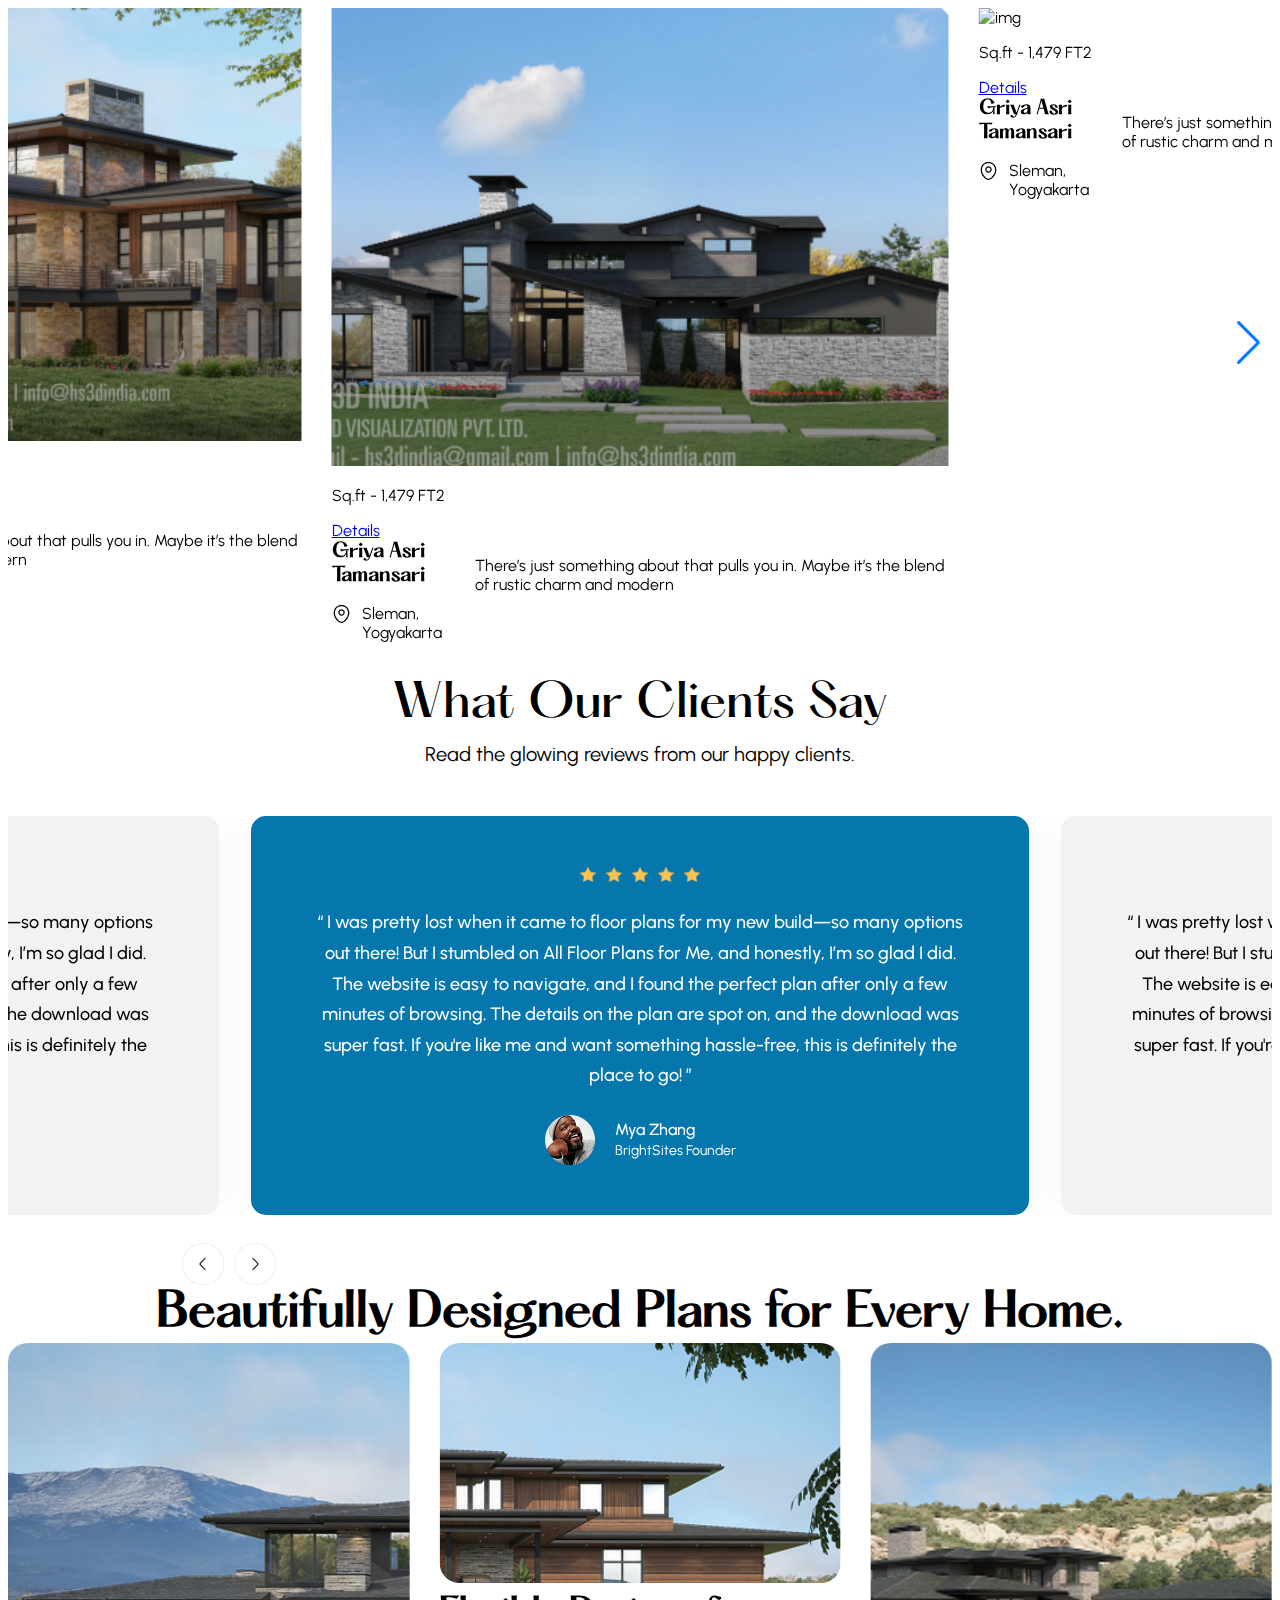
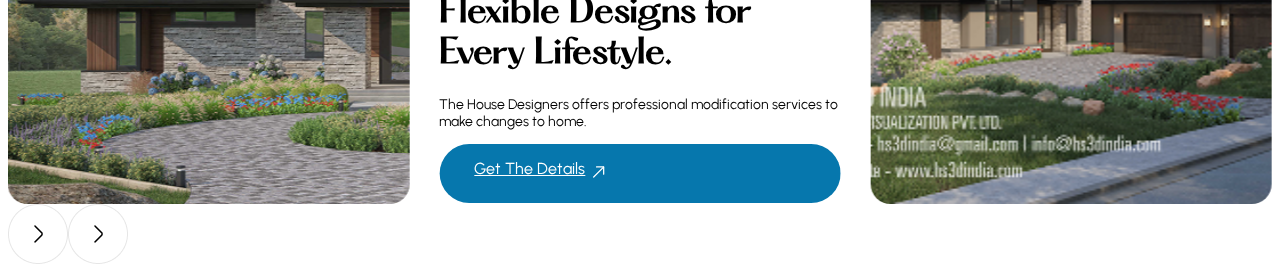
==== commit c3a2e7ec: "pull ravi" ====
--- a/allslider.html
+++ b/allslider.html
@@ -20,8 +20,8 @@
   </head>
   <body>
     <div class="">
-      <!-- <div class="swiper-one">
-        <div class="swiper mySwiper1">
+      <div class="swiper-one">
+        <div class="swiper mySwiper">
           <div class="swiper-wrapper">
             <div class="swiper-slide">
               <div class="h-350 mb-30 relative">
@@ -309,7 +309,7 @@
           <div class="swiper-button-next"></div>
           <div class="swiper-button-prev"></div>
         </div>
-      </div> -->
+      </div>
       <div class="flex flex-col gap-50 swiper-two">
         <div class="flex flex-col gap-10 text-center">
           <h1 class="ff-haton f-500 fs-45 lh-120 m-0">What Our Clients Say</h1>
@@ -779,7 +779,7 @@
             </div>
           </div>
         </div>
-        <div class="pos-relative flex slider-three-nav-btn align-center">
+        <div class="pos-relative flex navigation-btn-gap">
           <div class="swiper-button-prev-2">
             <img
               class="w-full"
@@ -801,8 +801,8 @@
     <script src="https://cdn.jsdelivr.net/npm/swiper@11/swiper-bundle.min.js"></script>
     <!-- Initialize Swiper -->
     <!-- 1 -->
-    <!-- <script>
-      var swiper = new Swiper(".mySwiper1", {
+    <script>
+      var swiper = new Swiper(".mySwiper", {
         slidesPerView: 2,
         spaceBetween: 30,
         loop: true,
@@ -837,7 +837,7 @@
           },
         },
       });
-    </script> -->
+    </script>
     <script>
       var swiper = new Swiper(".mySwiper2", {
         loop: true,
--- a/style/style.css
+++ b/style/style.css
@@ -130,6 +130,10 @@
   display: none;
 }
 
+.swiper-two .navi-arrow {
+  width: 30px !important;
+  height: 24px;
+}
 .swiper-two .swiper-button-prev {
   rotate: 180deg;
 }
@@ -221,21 +225,6 @@
 .slider-three .slide-content a:hover {
   background-color: #0056b3;
 }
-.slider-three-nav-btn {
-  gap: 20px !important;
-  justify-content: end;
-  margin-right: 10%;
-  margin-top: 20px;
-}
-.slider-three-nav-btn .swiper-button-prev-2,
-.swiper-button-next-2 {
-  width: 42px;
-  height: 42px;
-}
-.slider-three-nav-btn .swiper-button-prev-2 {
-  rotate: 180deg !important;
-}
-
 /* slider 1 */
 .slider-one .swiper {
   width: 100%;
@@ -274,7 +263,4 @@
 .slider-one .swiper-slide-active .relative a {
   transition: all ease-in 0.4s;
 }
-.max-w-fit {
-  max-width: fit-content;
-}
-/* g */
+/* happy */
--- a/style/media.css
+++ b/style/media.css
@@ -46,11 +46,6 @@
   .swiper-two .navigation-btn-gap {
     justify-content: center !important;
     margin-left: 0px !important;
-    margin-right: 0px;
-  }
-  .slider-three-nav-btn {
-    justify-content: center !important;
-    margin-right: 0px;
   }
 }
 @media (max-width: 768px) {
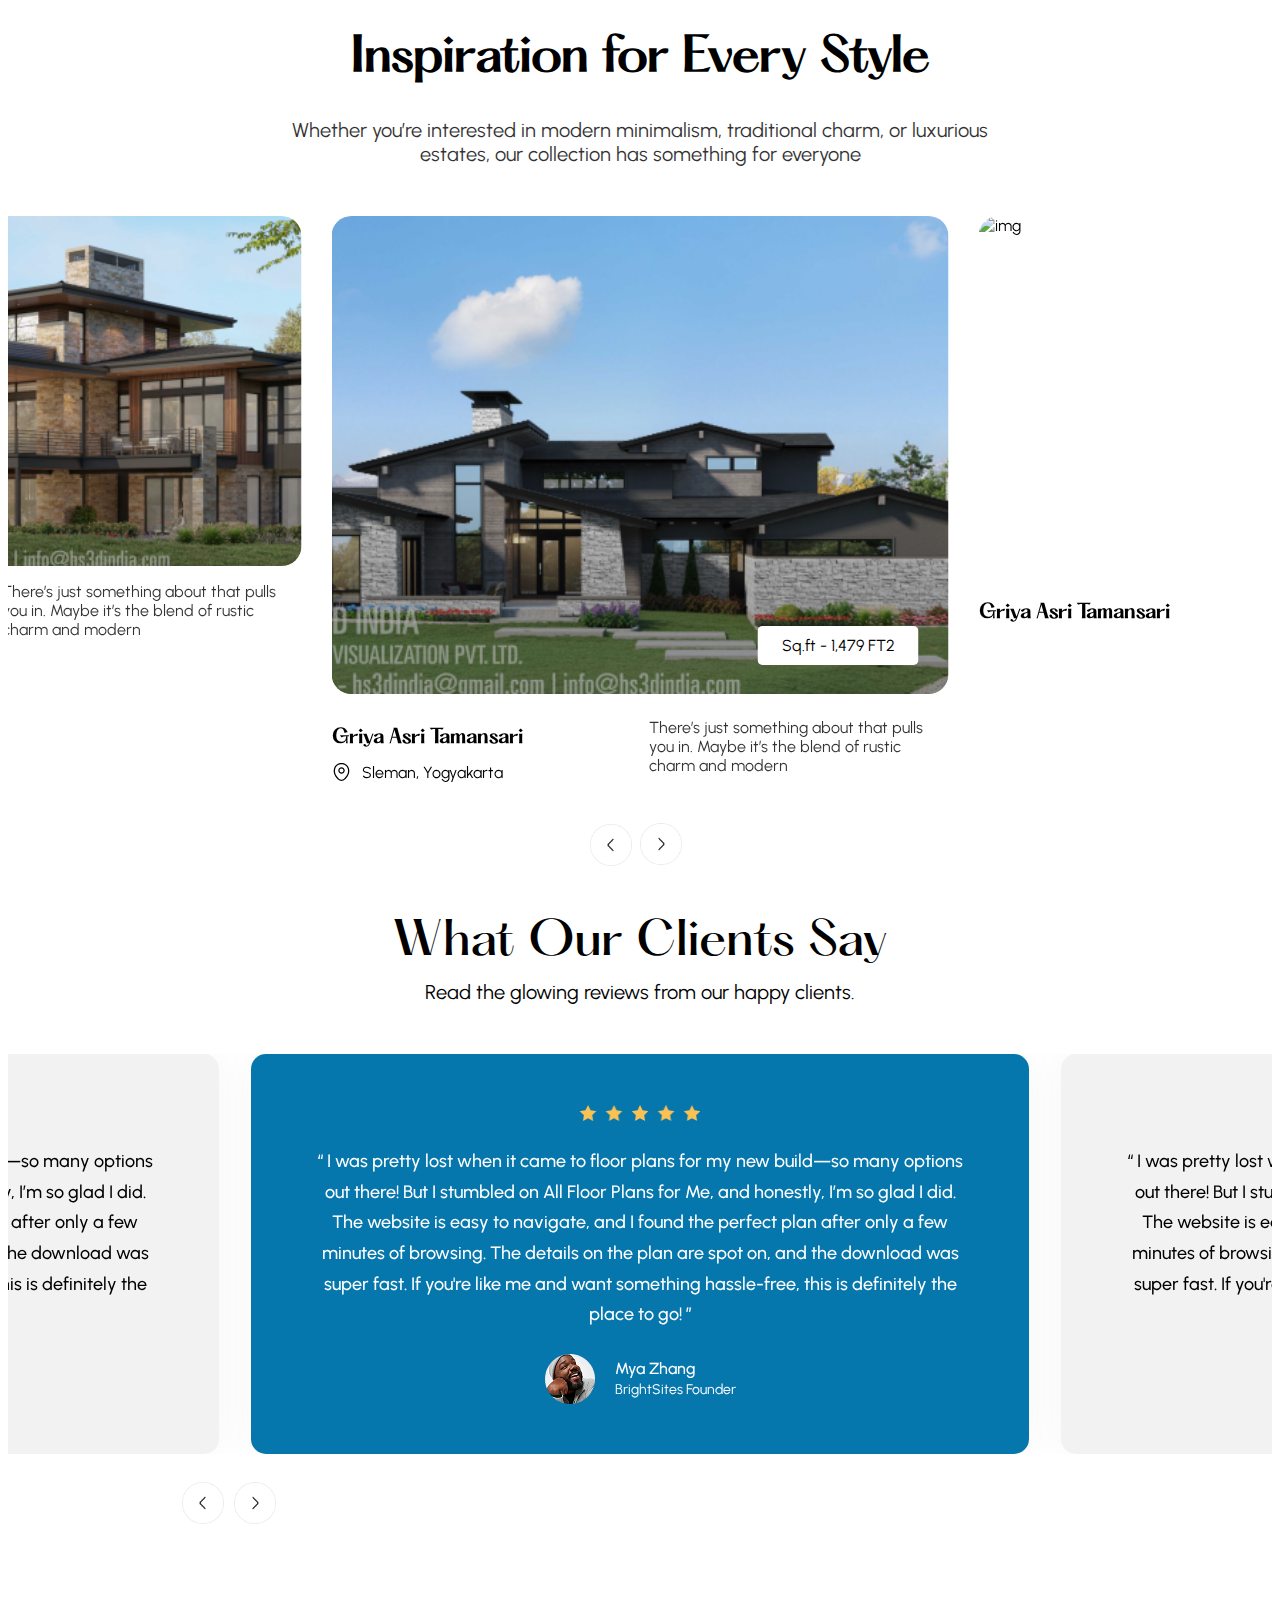
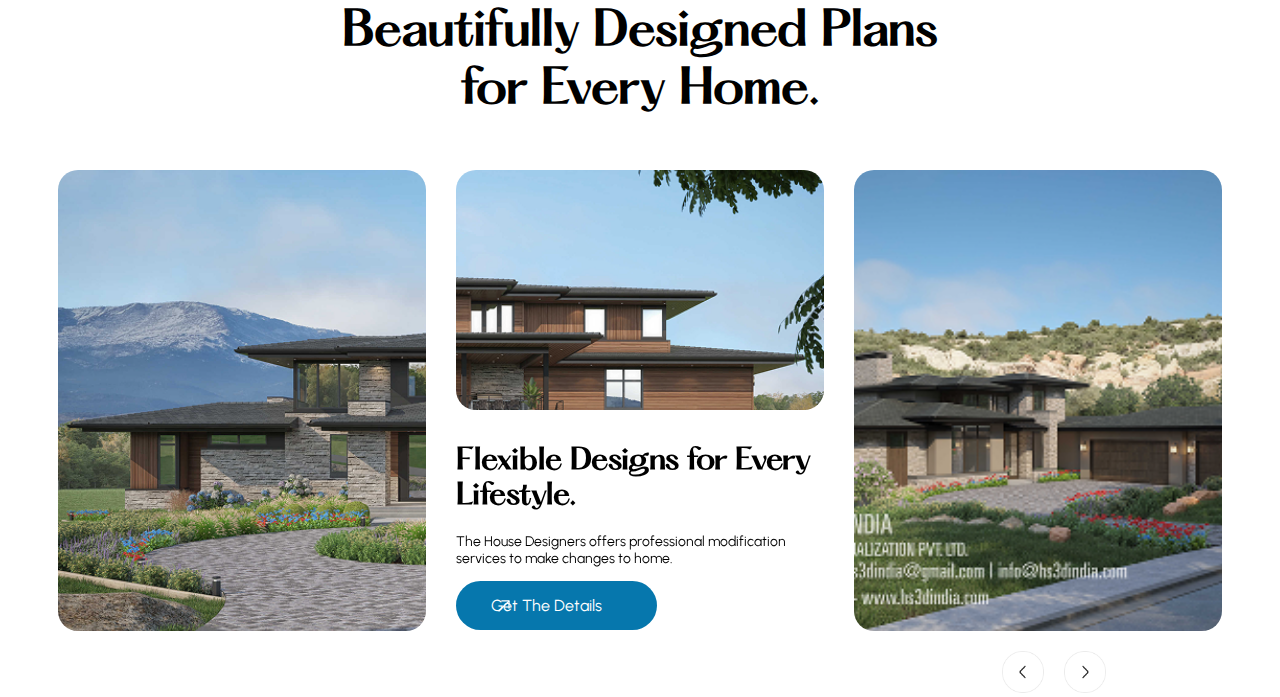
==== commit 35c30652: "pusg to sir" ====
--- a/allslider.html
+++ b/allslider.html
@@ -16,12 +16,20 @@
       href="https://unpkg.com/swiper/swiper-bundle.min.css"
     />
     <link rel="stylesheet" href="./style/style.css" />
+
     <link rel="stylesheet" href="./style/media.css" />
   </head>
   <body>
     <div class="">
-      <div class="swiper-one">
-        <div class="swiper mySwiper">
+      <div class="container text-center">
+        <h1 class="fs-45 ff-haton">Inspiration for Every Style</h1>
+        <p class="text-center opacity-80 fs-20 mx-auto mb-50 max-w-722">
+          Whether you’re interested in modern minimalism, traditional charm, or
+          luxurious estates, our collection has something for everyone
+        </p>
+      </div>
+      <div class="slider-one">
+        <div class="swiper mySwiper relative">
           <div class="swiper-wrapper">
             <div class="swiper-slide">
               <div class="h-350 mb-30 relative">
@@ -36,9 +44,11 @@
                 <a href="#" class="bg-blue p-det absolute t-none z-1"
                   >Details</a
                 >
-                <div class="flex gap-10 j-bet mt-30 item-center">
-                  <div class=" ">
-                    <h3 class="fs-22 m-0 ff-haton">Griya Asri Tamansari</h3>
+                <div class="flex j-bet gap-20 item-center">
+                  <div class="mt-30">
+                    <h3 class="fs-22 mt-30 m-0 ff-haton">
+                      Griya Asri Tamansari
+                    </h3>
                     <p class="flex gap-10 mt-12 item-center">
                       <span
                         ><svg
@@ -83,9 +93,11 @@
                 <a href="#" class="bg-blue p-det absolute t-none z-1"
                   >Details</a
                 >
-                <div class="flex gap-10 j-bet mt-30 item-center">
-                  <div class=" ">
-                    <h3 class="fs-22 m-0 ff-haton">Griya Asri Tamansari</h3>
+                <div class="flex j-bet gap-20 item-center">
+                  <div class="mt-30">
+                    <h3 class="fs-22 mt-30 m-0 ff-haton">
+                      Griya Asri Tamansari
+                    </h3>
                     <p class="flex gap-10 mt-12 item-center">
                       <span
                         ><svg
@@ -130,9 +142,11 @@
                 <a href="#" class="bg-blue p-det absolute t-none z-1"
                   >Details</a
                 >
-                <div class="flex gap-10 j-bet mt-30 item-center">
-                  <div class=" ">
-                    <h3 class="fs-22 m-0 ff-haton">Griya Asri Tamansari</h3>
+                <div class="flex j-bet gap-20 item-center">
+                  <div class="mt-30">
+                    <h3 class="fs-22 mt-30 m-0 ff-haton">
+                      Griya Asri Tamansari
+                    </h3>
                     <p class="flex gap-10 mt-12 item-center">
                       <span
                         ><svg
@@ -177,9 +191,11 @@
                 <a href="#" class="bg-blue p-det absolute t-none z-1"
                   >Details</a
                 >
-                <div class="flex gap-10 j-bet mt-30 item-center">
-                  <div class=" ">
-                    <h3 class="fs-22 m-0 ff-haton">Griya Asri Tamansari</h3>
+                <div class="flex j-bet gap-20 item-center">
+                  <div class="mt-30">
+                    <h3 class="fs-22 mt-30 m-0 ff-haton">
+                      Griya Asri Tamansari
+                    </h3>
                     <p class="flex gap-10 mt-12 item-center">
                       <span
                         ><svg
@@ -224,9 +240,11 @@
                 <a href="#" class="bg-blue p-det absolute t-none z-1"
                   >Details</a
                 >
-                <div class="flex gap-10 j-bet mt-30 item-center">
-                  <div class=" ">
-                    <h3 class="fs-22 m-0 ff-haton">Griya Asri Tamansari</h3>
+                <div class="flex j-bet gap-20 item-center">
+                  <div class="mt-30">
+                    <h3 class="fs-22 mt-30 m-0 ff-haton">
+                      Griya Asri Tamansari
+                    </h3>
                     <p class="flex gap-10 mt-12 item-center">
                       <span
                         ><svg
@@ -271,9 +289,11 @@
                 <a href="#" class="bg-blue p-det absolute t-none z-1"
                   >Details</a
                 >
-                <div class="flex gap-10 j-bet mt-30 item-center">
-                  <div class=" ">
-                    <h3 class="fs-22 m-0 ff-haton">Griya Asri Tamansari</h3>
+                <div class="flex j-bet gap-20 item-center">
+                  <div class="mt-30">
+                    <h3 class="fs-22 mt-30 m-0 ff-haton">
+                      Griya Asri Tamansari
+                    </h3>
                     <p class="flex gap-10 mt-12 item-center">
                       <span
                         ><svg
@@ -306,8 +326,24 @@
               </div>
             </div>
           </div>
-          <div class="swiper-button-next"></div>
-          <div class="swiper-button-prev"></div>
+          <div
+            class="flex slider-one-nav-btn pos-slider-3 gap-10 absolute item-center justify-center gap-20"
+          >
+            <div class="swiper-button-prev-1 pos-slider-left -ml-20 w-42">
+              <img
+                class="w-full"
+                src="./assestes/png/navigation-button.png"
+                alt="navi-arrow"
+              />
+            </div>
+            <div class="swiper-button-next-1 w-42 pos-slider-right">
+              <img
+                class="w-full"
+                src="./assestes/png/navigation-button.png"
+                alt="navi-arrow"
+              />
+            </div>
+          </div>
         </div>
       </div>
       <div class="flex flex-col gap-50 swiper-two">
@@ -554,245 +590,247 @@
           </div>
         </div>
       </div>
-      <div class="my-80 slider-three">
-        <h1 class="max-w-622 mb-50 fs-45 mx-auto ff-haton text-center">
-          Beautifully Designed Plans for Every Home.
-        </h1>
+      <div>
+        <div class="my-80 slider-three container">
+          <h1 class="max-w-622 mb-50 fs-45 mx-auto ff-haton text-center">
+            Beautifully Designed Plans for Every Home.
+          </h1>
 
-        <div class="swiper mySwiper3">
-          <div class="swiper-wrapper">
-            <div class="swiper-slide">
-              <img src="./assestes/png/everyhome.png" alt="Home Image" />
-              <div class="slide-content">
-                <h1 class="fs-28 ff-haton text-black text-start">
-                  Flexible Designs for Every Lifestyle.
-                </h1>
-                <p class="fs-14 text-black text-start">
-                  The House Designers offers professional modification services
-                  to make changes to home.
-                </p>
-                <a
-                  href="#"
-                  class="t-none max-w-fit fs-16 block flex item-center relative"
-                >
-                  <span>Get The Details</span>
-                  <span class="absolute top-5"
-                    ><svg
-                      width="25"
-                      height="25"
-                      viewBox="0 0 25 25"
-                      fill="none"
-                      xmlns="http://www.w3.org/2000/svg"
-                    >
-                      <path
-                        d="M18.4506 15.5867C18.3387 15.6987 18.1855 15.7694 18.0087 15.7694C17.6669 15.7694 17.3841 15.4865 17.3841 15.1448L17.3841 8.61582L10.8551 8.61582C10.5134 8.61582 10.2305 8.33298 10.2305 7.99121C10.2305 7.64944 10.5134 7.3666 10.8551 7.3666L18.0087 7.3666C18.3505 7.3666 18.6333 7.64944 18.6333 7.99121L18.6333 15.1448C18.6333 15.3216 18.5626 15.4748 18.4506 15.5867Z"
-                        fill="white"
-                      />
-                      <path
-                        d="M18.3504 8.53307L8.43319 18.4502C8.19159 18.6918 7.7909 18.6918 7.5493 18.4502C7.30771 18.2086 7.30771 17.808 7.5493 17.5664L17.4665 7.64919C17.7081 7.40759 18.1088 7.40759 18.3504 7.64919C18.592 7.89078 18.592 8.29147 18.3504 8.53307Z"
-                        fill="white"
-                      />
-                    </svg>
-                  </span>
-                </a>
-              </div>
-            </div>
-            <div class="swiper-slide">
-              <img src="./assestes/png/everyhome2.png" alt="Home Image" />
-              <div class="slide-content">
-                <h1 class="fs-28 ff-haton text-black text-start">
-                  Flexible Designs for Every Lifestyle.
-                </h1>
-                <p class="fs-14 text-black text-start">
-                  The House Designers offers professional modification services
-                  to make changes to home.
-                </p>
-                <a
-                  href="#"
-                  class="t-none max-w-fit fs-16 block flex item-center relative"
-                >
-                  <span>Get The Details</span>
-                  <span class="absolute top-5"
-                    ><svg
-                      width="25"
-                      height="25"
-                      viewBox="0 0 25 25"
-                      fill="none"
-                      xmlns="http://www.w3.org/2000/svg"
-                    >
-                      <path
-                        d="M18.4506 15.5867C18.3387 15.6987 18.1855 15.7694 18.0087 15.7694C17.6669 15.7694 17.3841 15.4865 17.3841 15.1448L17.3841 8.61582L10.8551 8.61582C10.5134 8.61582 10.2305 8.33298 10.2305 7.99121C10.2305 7.64944 10.5134 7.3666 10.8551 7.3666L18.0087 7.3666C18.3505 7.3666 18.6333 7.64944 18.6333 7.99121L18.6333 15.1448C18.6333 15.3216 18.5626 15.4748 18.4506 15.5867Z"
-                        fill="white"
-                      />
-                      <path
-                        d="M18.3504 8.53307L8.43319 18.4502C8.19159 18.6918 7.7909 18.6918 7.5493 18.4502C7.30771 18.2086 7.30771 17.808 7.5493 17.5664L17.4665 7.64919C17.7081 7.40759 18.1088 7.40759 18.3504 7.64919C18.592 7.89078 18.592 8.29147 18.3504 8.53307Z"
-                        fill="white"
-                      />
-                    </svg>
-                  </span>
-                </a>
-              </div>
-            </div>
-            <div class="swiper-slide">
-              <img src="./assestes/png/everyhome3.png" alt="Home Image" />
-              <div class="slide-content">
-                <h1 class="fs-28 ff-haton text-black text-start">
-                  Flexible Designs for Every Lifestyle.
-                </h1>
-                <p class="fs-14 text-black text-start">
-                  The House Designers offers professional modification services
-                  to make changes to home.
-                </p>
-                <a
-                  href="#"
-                  class="t-none max-w-fit fs-16 block flex item-center relative"
-                >
-                  <span>Get The Details</span>
-                  <span class="absolute top-5"
-                    ><svg
-                      width="25"
-                      height="25"
-                      viewBox="0 0 25 25"
-                      fill="none"
-                      xmlns="http://www.w3.org/2000/svg"
-                    >
-                      <path
-                        d="M18.4506 15.5867C18.3387 15.6987 18.1855 15.7694 18.0087 15.7694C17.6669 15.7694 17.3841 15.4865 17.3841 15.1448L17.3841 8.61582L10.8551 8.61582C10.5134 8.61582 10.2305 8.33298 10.2305 7.99121C10.2305 7.64944 10.5134 7.3666 10.8551 7.3666L18.0087 7.3666C18.3505 7.3666 18.6333 7.64944 18.6333 7.99121L18.6333 15.1448C18.6333 15.3216 18.5626 15.4748 18.4506 15.5867Z"
-                        fill="white"
-                      />
-                      <path
-                        d="M18.3504 8.53307L8.43319 18.4502C8.19159 18.6918 7.7909 18.6918 7.5493 18.4502C7.30771 18.2086 7.30771 17.808 7.5493 17.5664L17.4665 7.64919C17.7081 7.40759 18.1088 7.40759 18.3504 7.64919C18.592 7.89078 18.592 8.29147 18.3504 8.53307Z"
-                        fill="white"
-                      />
-                    </svg>
-                  </span>
-                </a>
-              </div>
-            </div>
-            <div class="swiper-slide">
-              <img src="./assestes/png/everyhome.png" alt="Home Image" />
-              <div class="slide-content">
-                <h1 class="fs-28 ff-haton text-black text-start">
-                  Flexible Designs for Every Lifestyle.
-                </h1>
-                <p class="fs-14 text-black text-start">
-                  The House Designers offers professional modification services
-                  to make changes to home.
-                </p>
-                <a
-                  href="#"
-                  class="t-none max-w-fit fs-16 block flex item-center relative"
-                >
-                  <span>Get The Details</span>
-                  <span class="absolute top-5"
-                    ><svg
-                      width="25"
-                      height="25"
-                      viewBox="0 0 25 25"
-                      fill="none"
-                      xmlns="http://www.w3.org/2000/svg"
-                    >
-                      <path
-                        d="M18.4506 15.5867C18.3387 15.6987 18.1855 15.7694 18.0087 15.7694C17.6669 15.7694 17.3841 15.4865 17.3841 15.1448L17.3841 8.61582L10.8551 8.61582C10.5134 8.61582 10.2305 8.33298 10.2305 7.99121C10.2305 7.64944 10.5134 7.3666 10.8551 7.3666L18.0087 7.3666C18.3505 7.3666 18.6333 7.64944 18.6333 7.99121L18.6333 15.1448C18.6333 15.3216 18.5626 15.4748 18.4506 15.5867Z"
-                        fill="white"
-                      />
-                      <path
-                        d="M18.3504 8.53307L8.43319 18.4502C8.19159 18.6918 7.7909 18.6918 7.5493 18.4502C7.30771 18.2086 7.30771 17.808 7.5493 17.5664L17.4665 7.64919C17.7081 7.40759 18.1088 7.40759 18.3504 7.64919C18.592 7.89078 18.592 8.29147 18.3504 8.53307Z"
-                        fill="white"
-                      />
-                    </svg>
-                  </span>
-                </a>
-              </div>
-            </div>
-            <div class="swiper-slide">
-              <img src="./assestes/png/everyhome2.png" alt="Home Image" />
-              <div class="slide-content">
-                <h1 class="fs-28 ff-haton text-black text-start">
-                  Flexible Designs for Every Lifestyle.
-                </h1>
-                <p class="fs-14 text-black text-start">
-                  The House Designers offers professional modification services
-                  to make changes to home.
-                </p>
-                <a
-                  href="#"
-                  class="t-none max-w-fit fs-16 block flex item-center relative"
-                >
-                  <span>Get The Details</span>
-                  <span class="absolute top-5"
-                    ><svg
-                      width="25"
-                      height="25"
-                      viewBox="0 0 25 25"
-                      fill="none"
-                      xmlns="http://www.w3.org/2000/svg"
-                    >
-                      <path
-                        d="M18.4506 15.5867C18.3387 15.6987 18.1855 15.7694 18.0087 15.7694C17.6669 15.7694 17.3841 15.4865 17.3841 15.1448L17.3841 8.61582L10.8551 8.61582C10.5134 8.61582 10.2305 8.33298 10.2305 7.99121C10.2305 7.64944 10.5134 7.3666 10.8551 7.3666L18.0087 7.3666C18.3505 7.3666 18.6333 7.64944 18.6333 7.99121L18.6333 15.1448C18.6333 15.3216 18.5626 15.4748 18.4506 15.5867Z"
-                        fill="white"
-                      />
-                      <path
-                        d="M18.3504 8.53307L8.43319 18.4502C8.19159 18.6918 7.7909 18.6918 7.5493 18.4502C7.30771 18.2086 7.30771 17.808 7.5493 17.5664L17.4665 7.64919C17.7081 7.40759 18.1088 7.40759 18.3504 7.64919C18.592 7.89078 18.592 8.29147 18.3504 8.53307Z"
-                        fill="white"
-                      />
-                    </svg>
-                  </span>
-                </a>
-              </div>
-            </div>
-            <div class="swiper-slide">
-              <img src="./assestes/png/everyhome3.png" alt="Home Image" />
-              <div class="slide-content">
-                <h1 class="fs-28 ff-haton text-black text-start">
-                  Flexible Designs for Every Lifestyle.
-                </h1>
-                <p class="fs-14 text-black text-start">
-                  The House Designers offers professional modification services
-                  to make changes to home.
-                </p>
-                <a
-                  href="#"
-                  class="t-none max-w-fit fs-16 block flex item-center relative"
-                >
-                  <span>Get The Details</span>
-                  <span class="absolute top-5"
-                    ><svg
-                      width="25"
-                      height="25"
-                      viewBox="0 0 25 25"
-                      fill="none"
-                      xmlns="http://www.w3.org/2000/svg"
-                    >
-                      <path
-                        d="M18.4506 15.5867C18.3387 15.6987 18.1855 15.7694 18.0087 15.7694C17.6669 15.7694 17.3841 15.4865 17.3841 15.1448L17.3841 8.61582L10.8551 8.61582C10.5134 8.61582 10.2305 8.33298 10.2305 7.99121C10.2305 7.64944 10.5134 7.3666 10.8551 7.3666L18.0087 7.3666C18.3505 7.3666 18.6333 7.64944 18.6333 7.99121L18.6333 15.1448C18.6333 15.3216 18.5626 15.4748 18.4506 15.5867Z"
-                        fill="white"
-                      />
-                      <path
-                        d="M18.3504 8.53307L8.43319 18.4502C8.19159 18.6918 7.7909 18.6918 7.5493 18.4502C7.30771 18.2086 7.30771 17.808 7.5493 17.5664L17.4665 7.64919C17.7081 7.40759 18.1088 7.40759 18.3504 7.64919C18.592 7.89078 18.592 8.29147 18.3504 8.53307Z"
-                        fill="white"
-                      />
-                    </svg>
-                  </span>
-                </a>
+          <div class="swiper mySwiper3">
+            <div class="swiper-wrapper">
+              <div class="swiper-slide">
+                <img src="./assestes/png/everyhome.png" alt="Home Image" />
+                <div class="slide-content">
+                  <h1 class="fs-28 ff-haton text-black text-start">
+                    Flexible Designs for Every Lifestyle.
+                  </h1>
+                  <p class="fs-14 text-black text-start">
+                    The House Designers offers professional modification
+                    services to make changes to home.
+                  </p>
+                  <a
+                    href="#"
+                    class="t-none max-w-fit fs-16 block flex item-center relative"
+                  >
+                    <span>Get The Details</span>
+                    <span class="absolute top-5"
+                      ><svg
+                        width="25"
+                        height="25"
+                        viewBox="0 0 25 25"
+                        fill="none"
+                        xmlns="http://www.w3.org/2000/svg"
+                      >
+                        <path
+                          d="M18.4506 15.5867C18.3387 15.6987 18.1855 15.7694 18.0087 15.7694C17.6669 15.7694 17.3841 15.4865 17.3841 15.1448L17.3841 8.61582L10.8551 8.61582C10.5134 8.61582 10.2305 8.33298 10.2305 7.99121C10.2305 7.64944 10.5134 7.3666 10.8551 7.3666L18.0087 7.3666C18.3505 7.3666 18.6333 7.64944 18.6333 7.99121L18.6333 15.1448C18.6333 15.3216 18.5626 15.4748 18.4506 15.5867Z"
+                          fill="white"
+                        />
+                        <path
+                          d="M18.3504 8.53307L8.43319 18.4502C8.19159 18.6918 7.7909 18.6918 7.5493 18.4502C7.30771 18.2086 7.30771 17.808 7.5493 17.5664L17.4665 7.64919C17.7081 7.40759 18.1088 7.40759 18.3504 7.64919C18.592 7.89078 18.592 8.29147 18.3504 8.53307Z"
+                          fill="white"
+                        />
+                      </svg>
+                    </span>
+                  </a>
+                </div>
+              </div>
+              <div class="swiper-slide">
+                <img src="./assestes/png/everyhome2.png" alt="Home Image" />
+                <div class="slide-content">
+                  <h1 class="fs-28 ff-haton text-black text-start">
+                    Flexible Designs for Every Lifestyle.
+                  </h1>
+                  <p class="fs-14 text-black text-start">
+                    The House Designers offers professional modification
+                    services to make changes to home.
+                  </p>
+                  <a
+                    href="#"
+                    class="t-none max-w-fit fs-16 block flex item-center relative"
+                  >
+                    <span>Get The Details</span>
+                    <span class="absolute top-5"
+                      ><svg
+                        width="25"
+                        height="25"
+                        viewBox="0 0 25 25"
+                        fill="none"
+                        xmlns="http://www.w3.org/2000/svg"
+                      >
+                        <path
+                          d="M18.4506 15.5867C18.3387 15.6987 18.1855 15.7694 18.0087 15.7694C17.6669 15.7694 17.3841 15.4865 17.3841 15.1448L17.3841 8.61582L10.8551 8.61582C10.5134 8.61582 10.2305 8.33298 10.2305 7.99121C10.2305 7.64944 10.5134 7.3666 10.8551 7.3666L18.0087 7.3666C18.3505 7.3666 18.6333 7.64944 18.6333 7.99121L18.6333 15.1448C18.6333 15.3216 18.5626 15.4748 18.4506 15.5867Z"
+                          fill="white"
+                        />
+                        <path
+                          d="M18.3504 8.53307L8.43319 18.4502C8.19159 18.6918 7.7909 18.6918 7.5493 18.4502C7.30771 18.2086 7.30771 17.808 7.5493 17.5664L17.4665 7.64919C17.7081 7.40759 18.1088 7.40759 18.3504 7.64919C18.592 7.89078 18.592 8.29147 18.3504 8.53307Z"
+                          fill="white"
+                        />
+                      </svg>
+                    </span>
+                  </a>
+                </div>
+              </div>
+              <div class="swiper-slide">
+                <img src="./assestes/png/everyhome3.png" alt="Home Image" />
+                <div class="slide-content">
+                  <h1 class="fs-28 ff-haton text-black text-start">
+                    Flexible Designs for Every Lifestyle.
+                  </h1>
+                  <p class="fs-14 text-black text-start">
+                    The House Designers offers professional modification
+                    services to make changes to home.
+                  </p>
+                  <a
+                    href="#"
+                    class="t-none max-w-fit fs-16 block flex item-center relative"
+                  >
+                    <span>Get The Details</span>
+                    <span class="absolute top-5"
+                      ><svg
+                        width="25"
+                        height="25"
+                        viewBox="0 0 25 25"
+                        fill="none"
+                        xmlns="http://www.w3.org/2000/svg"
+                      >
+                        <path
+                          d="M18.4506 15.5867C18.3387 15.6987 18.1855 15.7694 18.0087 15.7694C17.6669 15.7694 17.3841 15.4865 17.3841 15.1448L17.3841 8.61582L10.8551 8.61582C10.5134 8.61582 10.2305 8.33298 10.2305 7.99121C10.2305 7.64944 10.5134 7.3666 10.8551 7.3666L18.0087 7.3666C18.3505 7.3666 18.6333 7.64944 18.6333 7.99121L18.6333 15.1448C18.6333 15.3216 18.5626 15.4748 18.4506 15.5867Z"
+                          fill="white"
+                        />
+                        <path
+                          d="M18.3504 8.53307L8.43319 18.4502C8.19159 18.6918 7.7909 18.6918 7.5493 18.4502C7.30771 18.2086 7.30771 17.808 7.5493 17.5664L17.4665 7.64919C17.7081 7.40759 18.1088 7.40759 18.3504 7.64919C18.592 7.89078 18.592 8.29147 18.3504 8.53307Z"
+                          fill="white"
+                        />
+                      </svg>
+                    </span>
+                  </a>
+                </div>
+              </div>
+              <div class="swiper-slide">
+                <img src="./assestes/png/everyhome.png" alt="Home Image" />
+                <div class="slide-content">
+                  <h1 class="fs-28 ff-haton text-black text-start">
+                    Flexible Designs for Every Lifestyle.
+                  </h1>
+                  <p class="fs-14 text-black text-start">
+                    The House Designers offers professional modification
+                    services to make changes to home.
+                  </p>
+                  <a
+                    href="#"
+                    class="t-none max-w-fit fs-16 block flex item-center relative"
+                  >
+                    <span>Get The Details</span>
+                    <span class="absolute top-5"
+                      ><svg
+                        width="25"
+                        height="25"
+                        viewBox="0 0 25 25"
+                        fill="none"
+                        xmlns="http://www.w3.org/2000/svg"
+                      >
+                        <path
+                          d="M18.4506 15.5867C18.3387 15.6987 18.1855 15.7694 18.0087 15.7694C17.6669 15.7694 17.3841 15.4865 17.3841 15.1448L17.3841 8.61582L10.8551 8.61582C10.5134 8.61582 10.2305 8.33298 10.2305 7.99121C10.2305 7.64944 10.5134 7.3666 10.8551 7.3666L18.0087 7.3666C18.3505 7.3666 18.6333 7.64944 18.6333 7.99121L18.6333 15.1448C18.6333 15.3216 18.5626 15.4748 18.4506 15.5867Z"
+                          fill="white"
+                        />
+                        <path
+                          d="M18.3504 8.53307L8.43319 18.4502C8.19159 18.6918 7.7909 18.6918 7.5493 18.4502C7.30771 18.2086 7.30771 17.808 7.5493 17.5664L17.4665 7.64919C17.7081 7.40759 18.1088 7.40759 18.3504 7.64919C18.592 7.89078 18.592 8.29147 18.3504 8.53307Z"
+                          fill="white"
+                        />
+                      </svg>
+                    </span>
+                  </a>
+                </div>
+              </div>
+              <div class="swiper-slide">
+                <img src="./assestes/png/everyhome2.png" alt="Home Image" />
+                <div class="slide-content">
+                  <h1 class="fs-28 ff-haton text-black text-start">
+                    Flexible Designs for Every Lifestyle.
+                  </h1>
+                  <p class="fs-14 text-black text-start">
+                    The House Designers offers professional modification
+                    services to make changes to home.
+                  </p>
+                  <a
+                    href="#"
+                    class="t-none max-w-fit fs-16 block flex item-center relative"
+                  >
+                    <span>Get The Details</span>
+                    <span class="absolute top-5"
+                      ><svg
+                        width="25"
+                        height="25"
+                        viewBox="0 0 25 25"
+                        fill="none"
+                        xmlns="http://www.w3.org/2000/svg"
+                      >
+                        <path
+                          d="M18.4506 15.5867C18.3387 15.6987 18.1855 15.7694 18.0087 15.7694C17.6669 15.7694 17.3841 15.4865 17.3841 15.1448L17.3841 8.61582L10.8551 8.61582C10.5134 8.61582 10.2305 8.33298 10.2305 7.99121C10.2305 7.64944 10.5134 7.3666 10.8551 7.3666L18.0087 7.3666C18.3505 7.3666 18.6333 7.64944 18.6333 7.99121L18.6333 15.1448C18.6333 15.3216 18.5626 15.4748 18.4506 15.5867Z"
+                          fill="white"
+                        />
+                        <path
+                          d="M18.3504 8.53307L8.43319 18.4502C8.19159 18.6918 7.7909 18.6918 7.5493 18.4502C7.30771 18.2086 7.30771 17.808 7.5493 17.5664L17.4665 7.64919C17.7081 7.40759 18.1088 7.40759 18.3504 7.64919C18.592 7.89078 18.592 8.29147 18.3504 8.53307Z"
+                          fill="white"
+                        />
+                      </svg>
+                    </span>
+                  </a>
+                </div>
+              </div>
+              <div class="swiper-slide">
+                <img src="./assestes/png/everyhome3.png" alt="Home Image" />
+                <div class="slide-content">
+                  <h1 class="fs-28 ff-haton text-black text-start">
+                    Flexible Designs for Every Lifestyle.
+                  </h1>
+                  <p class="fs-14 text-black text-start">
+                    The House Designers offers professional modification
+                    services to make changes to home.
+                  </p>
+                  <a
+                    href="#"
+                    class="t-none max-w-fit fs-16 block flex item-center relative"
+                  >
+                    <span>Get The Details</span>
+                    <span class="absolute top-5"
+                      ><svg
+                        width="25"
+                        height="25"
+                        viewBox="0 0 25 25"
+                        fill="none"
+                        xmlns="http://www.w3.org/2000/svg"
+                      >
+                        <path
+                          d="M18.4506 15.5867C18.3387 15.6987 18.1855 15.7694 18.0087 15.7694C17.6669 15.7694 17.3841 15.4865 17.3841 15.1448L17.3841 8.61582L10.8551 8.61582C10.5134 8.61582 10.2305 8.33298 10.2305 7.99121C10.2305 7.64944 10.5134 7.3666 10.8551 7.3666L18.0087 7.3666C18.3505 7.3666 18.6333 7.64944 18.6333 7.99121L18.6333 15.1448C18.6333 15.3216 18.5626 15.4748 18.4506 15.5867Z"
+                          fill="white"
+                        />
+                        <path
+                          d="M18.3504 8.53307L8.43319 18.4502C8.19159 18.6918 7.7909 18.6918 7.5493 18.4502C7.30771 18.2086 7.30771 17.808 7.5493 17.5664L17.4665 7.64919C17.7081 7.40759 18.1088 7.40759 18.3504 7.64919C18.592 7.89078 18.592 8.29147 18.3504 8.53307Z"
+                          fill="white"
+                        />
+                      </svg>
+                    </span>
+                  </a>
+                </div>
               </div>
             </div>
           </div>
-        </div>
-        <div class="pos-relative flex navigation-btn-gap">
-          <div class="swiper-button-prev-2">
-            <img
-              class="w-full"
-              src="./assestes/png/navigation-button.png"
-              alt="navi-arrow"
-            />
-          </div>
-          <div class="swiper-button-next-2">
-            <img
-              class="w-full"
-              src="./assestes/png/navigation-button.png"
-              alt="navi-arrow"
-            />
+          <div class="pos-relative flex slider-three-nav-btn align-center">
+            <div class="swiper-button-prev-2">
+              <img
+                class="w-full"
+                src="./assestes/png/navigation-button.png"
+                alt="navi-arrow"
+              />
+            </div>
+            <div class="swiper-button-next-2">
+              <img
+                class="w-full"
+                src="./assestes/png/navigation-button.png"
+                alt="navi-arrow"
+              />
+            </div>
           </div>
         </div>
       </div>
@@ -800,41 +838,41 @@
     <!-- Swiper JS -->
     <script src="https://cdn.jsdelivr.net/npm/swiper@11/swiper-bundle.min.js"></script>
     <!-- Initialize Swiper -->
-    <!-- 1 -->
+    <!-- <script>
+ 
+    </script> -->
+    <!-- slider-1 -->
     <script>
       var swiper = new Swiper(".mySwiper", {
         slidesPerView: 2,
         spaceBetween: 30,
         loop: true,
         centeredSlides: true,
-        pagination: {
-          el: ".swiper-pagination",
-          clickable: true,
-        },
+
         navigation: {
           nextEl: ".swiper-button-next-1",
           prevEl: ".swiper-button-prev-1",
-        },
-        keyboard: {
-          enabled: true,
         },
         breakpoints: {
           300: {
             slidesPerView: 1,
             spaceBetween: 20,
           },
-          500: {
-            slidesPerView: 1.2,
-            spaceBetween: 20,
-          },
+
           640: {
-            slidesPerView: 1.8,
+            slidesPerView: 1.7,
             spaceBetween: 20,
           },
 
           1024: {
             slidesPerView: 2,
           },
+        },
+        spaceBetween: 30,
+        centeredSlides: true,
+        autoplay: {
+          delay: 2500,
+          disableOnInteraction: false,
         },
       });
     </script>
@@ -852,6 +890,10 @@
           320: { slidesPerView: 1, spaceBetween: 20 },
           640: { slidesPerView: 1.6, spaceBetween: 32 },
         },
+        autoplay: {
+          delay: 3000,
+          disableOnInteraction: false,
+        },
       });
     </script>
     <!-- 3 -->
@@ -859,9 +901,7 @@
       var swiper = new Swiper(".mySwiper3", {
         slidesPerView: 3,
         spaceBetween: 30,
-        keyboard: {
-          enabled: true,
-        },
+
         centeredSlides: true,
         loop: true,
         navigation: {
@@ -886,6 +926,10 @@
             slidesPerView: 3,
           },
         },
+        autoplay: {
+          delay: 3500,
+          disableOnInteraction: false,
+        },
       });
     </script>
   </body>
--- a/style/style.css
+++ b/style/style.css
@@ -33,7 +33,7 @@
   gap: 24px;
 }
 .gap-20 {
-  gap: 20px;
+  gap: 20px !important;
 }
 .gap-10 {
   gap: 10px;
@@ -130,10 +130,6 @@
   display: none;
 }
 
-.swiper-two .navi-arrow {
-  width: 30px !important;
-  height: 24px;
-}
 .swiper-two .swiper-button-prev {
   rotate: 180deg;
 }
@@ -225,8 +221,23 @@
 .slider-three .slide-content a:hover {
   background-color: #0056b3;
 }
+.slider-three-nav-btn {
+  gap: 20px !important;
+  justify-content: end;
+  margin-right: 10%;
+  margin-top: 20px;
+}
+.slider-three-nav-btn .swiper-button-prev-2,
+.swiper-button-next-2 {
+  width: 42px;
+  height: 42px;
+}
+.slider-three-nav-btn .swiper-button-prev-2 {
+  rotate: 180deg !important;
+}
+
 /* slider 1 */
-.slider-one .swiper {
+/* .slider-one .swiper {
   width: 100%;
   height: 100%;
 }
@@ -263,4 +274,202 @@
 .slider-one .swiper-slide-active .relative a {
   transition: all ease-in 0.4s;
 }
-/* happy */
+.max-w-fit {
+  max-width: fit-content;
+} */
+/* slider-1 */
+.slider-one .swiper-slide {
+  height: 700px !important ;
+}
+.slider-one .swiper-slide img {
+  display: block;
+  width: 100%;
+  height: 100%;
+  object-fit: cover;
+  border-radius: 20px;
+  transition: height 0.3s ease;
+}
+.slider-one .swiper-slide-active img {
+  height: 478px;
+}
+.slider-one .swiper-slide p span {
+  display: none;
+}
+.slider-one .swiper-slide-active p span {
+  display: flex;
+}
+.slider-one .swiper-slide .relative .pos-square {
+  display: none;
+}
+.slider-one .swiper-slide-active .relative .pos-square {
+  display: block;
+}
+.slider-one .swiper-slide .relative a {
+  display: none;
+}
+.slider-one .swiper-slide-active:hover .relative a {
+  display: block;
+}
+.slider-one .swiper-slide-active .relative a {
+  transition: all ease-in 0.4s;
+}
+html,
+body {
+  height: 100%;
+}
+.w-42 {
+  width: 42px;
+}
+.-ml-20 {
+  margin-left: -50px !important;
+}
+.swiper-button-prev-1 {
+  rotate: 180deg;
+  top: -26px;
+}
+.container {
+  max-width: 1220px;
+  padding: 0px 50px;
+  margin-left: auto;
+  margin-right: auto;
+}
+.max-w-722 {
+  max-width: 722px;
+}
+.max-w-622 {
+  max-width: 622px;
+}
+.fs-45 {
+  font-size: 45px;
+}
+.mx-auto {
+  margin: 0px auto;
+}
+.my-80 {
+  margin: 80px auto;
+}
+.w-100 {
+  width: 100%;
+}
+.over-hidden {
+  overflow: hidden;
+}
+.absolute {
+  position: absolute;
+}
+.relative {
+  position: relative;
+}
+.fs-28 {
+  font-size: 28px;
+}
+.max-w-fit {
+  max-width: fit-content;
+}
+.t-none {
+  text-decoration: none !important;
+}
+.block {
+  display: block;
+}
+.item-center {
+  align-items: center;
+}
+.top-5 {
+  top: 12px;
+}
+.position-left {
+  right: 100px;
+  top: 70px;
+  left: auto;
+  outline: none;
+}
+.position-right {
+  right: 0px;
+  top: 70px;
+  outline: none;
+}
+.swiper-button-prev-1,
+.swiper-button-next-1 {
+  color: rgb(0, 0, 0) !important;
+
+  left: 0px;
+  right: 0px;
+  margin: 0px auto;
+
+  border-radius: 100px;
+  z-index: 11;
+  position: absolute;
+}
+.mb-50 {
+  margin-bottom: 50px;
+}
+.mb-30 {
+  margin-bottom: 30px;
+}
+.h-350 {
+  height: 350px;
+}
+.mt-12 {
+  margin-top: 12px;
+}
+.mt-30 {
+  margin-top: 32px;
+}
+.m-0 {
+  margin: 0px;
+}
+.opacity-80 {
+  opacity: 0.8;
+}
+.flex {
+  display: flex;
+}
+
+.max-w-300 {
+  max-width: 300px;
+}
+.j-bet {
+  justify-content: space-between;
+}
+.bg-white {
+  background-color: white;
+}
+.z-1 {
+  z-index: 1;
+}
+.pos-square {
+  bottom: -115px;
+  right: 30px;
+  padding: 10px 24px;
+  border-radius: 5px;
+}
+.bg-blue {
+  background-color: #0677ad;
+}
+.p-det {
+  padding: 48px 30px;
+  border-radius: 100%;
+  color: white;
+  top: 0px;
+  bottom: 0px;
+  margin: auto;
+  max-height: fit-content;
+  left: 0;
+  right: 0;
+  max-width: fit-content;
+}
+.text-black {
+  color: #000;
+}
+
+.pos-slider-3 {
+  left: 50%;
+  top: 730px;
+}
+.slider-one-nav-btn {
+  margin-top: -100px;
+  z-index: 999999 !important;
+  display: flex;
+  gap: 20px; /* Adjust the value as needed */
+}
--- a/style/media.css
+++ b/style/media.css
@@ -1,51 +1,22 @@
-@media (max-width: 375px) {
-  .fs-45 {
-    font-size: 30px;
+@media (max-width: 1220px) {
+  .swiper-two .navigation-btn-gap {
+    justify-content: start;
+    margin-left: 12%;
   }
-  .fs-20 {
-    font-size: 16px;
-  }
-  .fs-18 {
-    font-size: 11px;
-  }
+}
+@media (max-width: 1024px) {
   .gap-24 {
-    gap: 14px;
-  }
-  .fs-16 {
-    font-size: 9px;
-  }
-  .fs-14 {
-    font-size: 8px;
+    gap: 20px;
   }
   .p-50-60 {
-    padding: 40px 20px !important;
-  }
-}
-@media (max-width: 640px) {
-  .fs-45 {
-    font-size: 36px;
-  }
-  .fs-20 {
-    font-size: 18px;
-  }
-  .fs-18 {
-    font-size: 14px;
-  }
-  .gap-24 {
-    gap: 16px;
-  }
-  .fs-16 {
-    font-size: 12px;
-  }
-  .fs-14 {
-    font-size: 10px;
-  }
-  .p-50-60 {
-    padding: 40px 30px !important;
+    padding: 40px 50px;
   }
   .swiper-two .navigation-btn-gap {
-    justify-content: center !important;
-    margin-left: 0px !important;
+    justify-content: start;
+    margin-left: 10%;
+  }
+  .container {
+    padding: 0px 38px;
   }
 }
 @media (max-width: 768px) {
@@ -73,22 +44,83 @@
     justify-content: start;
     margin-left: 9%;
   }
+  .pos-slider-3 {
+    left: 50%;
+    top: 750px;
+  }
+  .container {
+    padding: 0px 24px;
+  }
 }
-@media (max-width: 1024px) {
+@media (max-width: 640px) {
+  .fs-45 {
+    font-size: 36px;
+  }
+  .fs-20 {
+    font-size: 18px;
+  }
+  .fs-18 {
+    font-size: 14px;
+  }
   .gap-24 {
-    gap: 20px;
+    gap: 16px;
+  }
+  .fs-16 {
+    font-size: 12px;
+  }
+  .fs-14 {
+    font-size: 10px;
   }
   .p-50-60 {
-    padding: 40px 50px;
+    padding: 40px 30px !important;
   }
+
   .swiper-two .navigation-btn-gap {
-    justify-content: start;
-    margin-left: 10%;
+    justify-content: center !important;
+    margin-left: 0px !important;
+    margin-right: 0px;
+  }
+  .slider-three-nav-btn {
+    justify-content: center !important;
+    margin-right: 0px;
+  }
+  .container {
+    padding: 0px 16px;
   }
 }
-@media (max-width: 1220px) {
-  .swiper-two .navigation-btn-gap {
-    justify-content: start;
-    margin-left: 12%;
+
+@media (max-width: 375px) {
+  .fs-45 {
+    font-size: 30px !important;
+  }
+  .fs-20 {
+    font-size: 16px;
+  }
+  .fs-18 {
+    font-size: 11px;
+  }
+  .gap-24 {
+    gap: 14px;
+  }
+  .fs-16 {
+    font-size: 9px;
+  }
+  .fs-14 {
+    font-size: 8px;
+  }
+  .p-50-60 {
+    padding: 40px 20px !important;
+  }
+  .slider-one .j-bet {
+    flex-wrap: wrap;
+    gap: 0px !important;
+  }
+  .slider-one .max-w-300 {
+    max-width: 100%;
+    margin-top: 0px;
+  }
+  .pos-slider-3 {
+    left: 50%;
+    top: 760px;
   }
 }
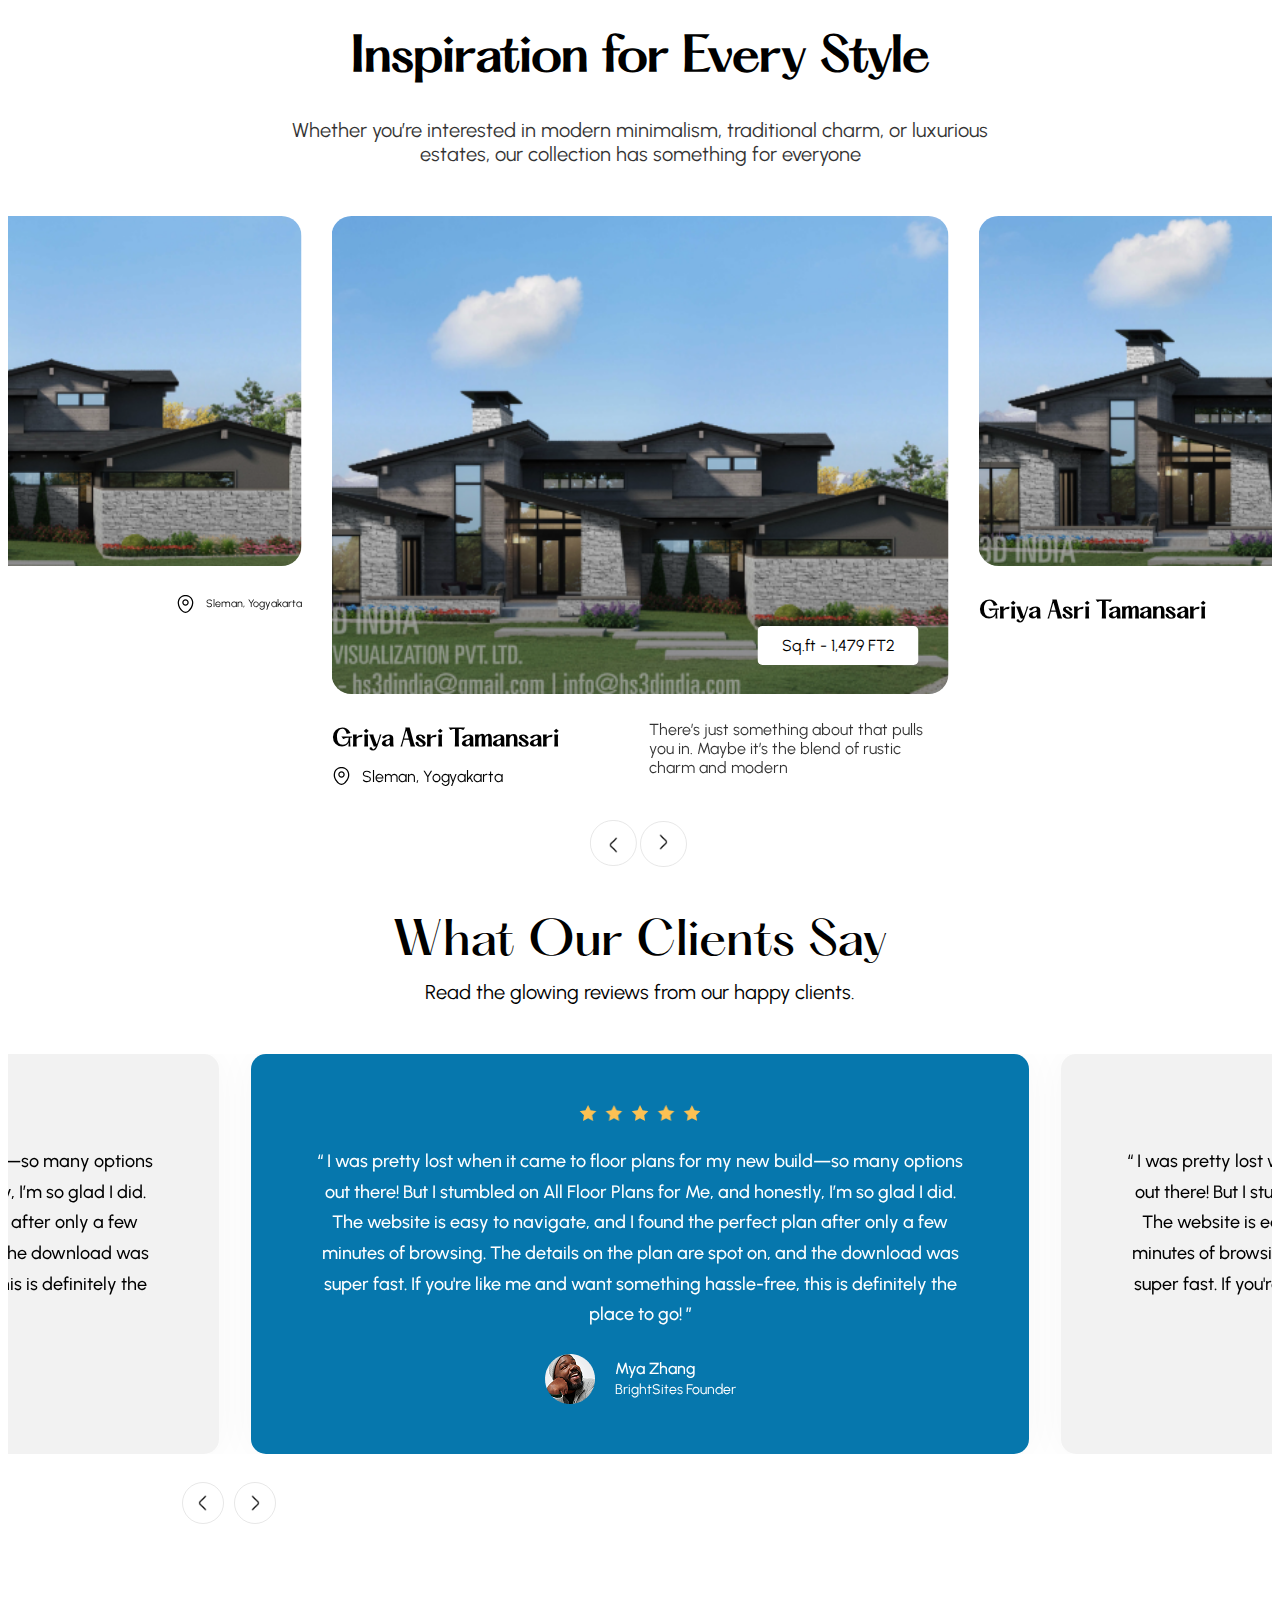
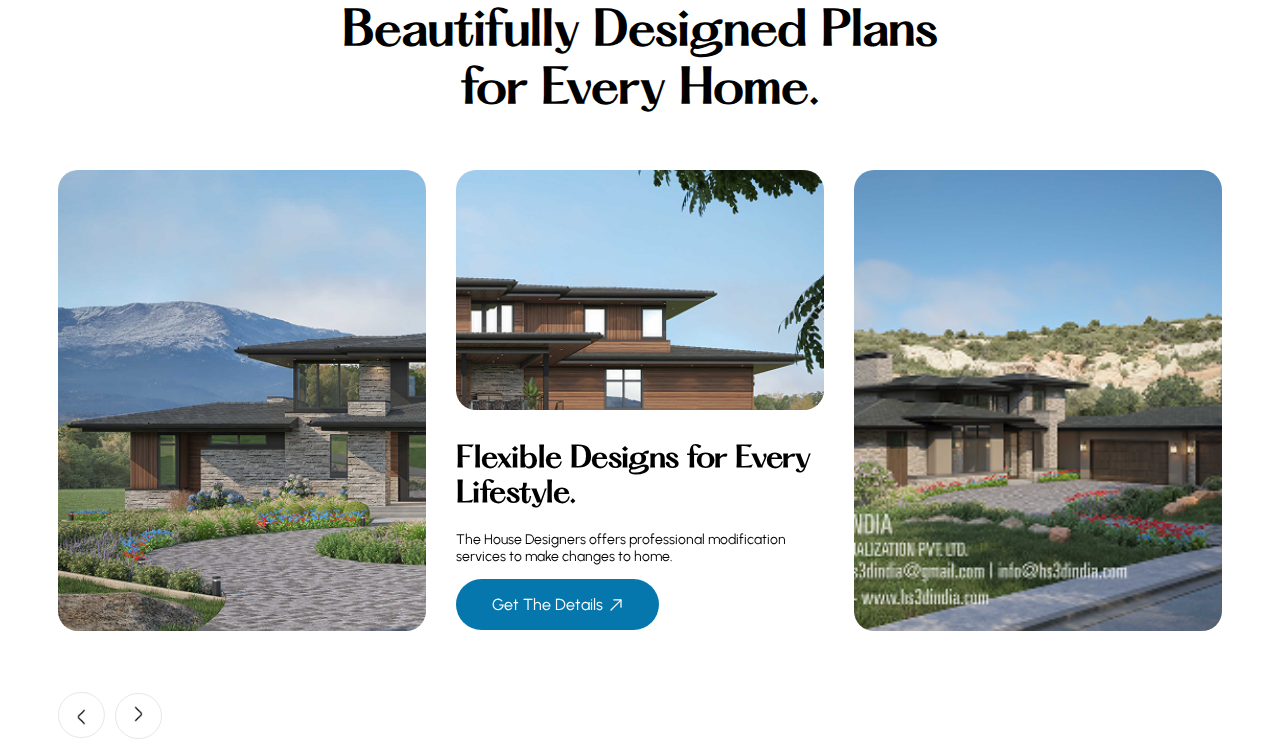
==== commit 65d57984: "push again to sir" ====
--- a/allslider.html
+++ b/allslider.html
@@ -49,7 +49,7 @@
                     <h3 class="fs-22 mt-30 m-0 ff-haton">
                       Griya Asri Tamansari
                     </h3>
-                    <p class="flex gap-10 mt-12 item-center">
+                    <p class="flex gap-10 mt-12 hide item-center">
                       <span
                         ><svg
                           width="20"
@@ -76,29 +76,7 @@
                       There’s just something about that pulls you in. Maybe it’s
                       the blend of rustic charm and modern 
                     </p>
-                  </div>
-                </div>
-              </div>
-            </div>
-            <div class="swiper-slide">
-              <div class="h-350 mb-30 relative">
-                <img
-                  width="100%"
-                  src="./assestes/png/inspire-2.png"
-                  alt="img"
-                />
-                <p class="bg-white absolute z-1 pos-square">
-                  Sq.ft - 1,479 FT2
-                </p>
-                <a href="#" class="bg-blue p-det absolute t-none z-1"
-                  >Details</a
-                >
-                <div class="flex j-bet gap-20 item-center">
-                  <div class="mt-30">
-                    <h3 class="fs-22 mt-30 m-0 ff-haton">
-                      Griya Asri Tamansari
-                    </h3>
-                    <p class="flex gap-10 mt-12 item-center">
+                    <h6 class="flex gap-10 mt-12 hide-2 item-center">
                       <span
                         ><svg
                           width="20"
@@ -118,62 +96,7 @@
                         </svg>
                       </span>
                       <span>Sleman, Yogyakarta</span>
-                    </p>
-                  </div>
-                  <div>
-                    <p class="opacity-80 max-w-300">
-                      There’s just something about that pulls you in. Maybe it’s
-                      the blend of rustic charm and modern 
-                    </p>
-                  </div>
-                </div>
-              </div>
-            </div>
-            <div class="swiper-slide">
-              <div class="h-350 mb-30 relative">
-                <img
-                  width="100%"
-                  src="./assestes/png/inspire-3.png"
-                  alt="img"
-                />
-                <p class="bg-white absolute z-1 pos-square">
-                  Sq.ft - 1,479 FT2
-                </p>
-                <a href="#" class="bg-blue p-det absolute t-none z-1"
-                  >Details</a
-                >
-                <div class="flex j-bet gap-20 item-center">
-                  <div class="mt-30">
-                    <h3 class="fs-22 mt-30 m-0 ff-haton">
-                      Griya Asri Tamansari
-                    </h3>
-                    <p class="flex gap-10 mt-12 item-center">
-                      <span
-                        ><svg
-                          width="20"
-                          height="20"
-                          viewBox="0 0 20 20"
-                          fill="none"
-                          xmlns="http://www.w3.org/2000/svg"
-                        >
-                          <path
-                            d="M10 11.8084C8.22502 11.8084 6.77502 10.3667 6.77502 8.58337C6.77502 6.80003 8.22502 5.3667 10 5.3667C11.775 5.3667 13.225 6.80837 13.225 8.5917C13.225 10.375 11.775 11.8084 10 11.8084ZM10 6.6167C8.91669 6.6167 8.02502 7.50003 8.02502 8.5917C8.02502 9.68337 8.90836 10.5667 10 10.5667C11.0917 10.5667 11.975 9.68337 11.975 8.5917C11.975 7.50003 11.0834 6.6167 10 6.6167Z"
-                            fill="black"
-                          />
-                          <path
-                            d="M10 18.9667C8.76669 18.9667 7.52502 18.5001 6.55836 17.5751C4.10002 15.2084 1.38336 11.4334 2.40836 6.94175C3.33336 2.86675 6.89169 1.04175 10 1.04175C10 1.04175 10 1.04175 10.0084 1.04175C13.1167 1.04175 16.675 2.86675 17.6 6.95008C18.6167 11.4417 15.9 15.2084 13.4417 17.5751C12.475 18.5001 11.2334 18.9667 10 18.9667ZM10 2.29175C7.57503 2.29175 4.45836 3.58341 3.63336 7.21675C2.73336 11.1417 5.20002 14.5251 7.43336 16.6667C8.87502 18.0584 11.1334 18.0584 12.575 16.6667C14.8 14.5251 17.2667 11.1417 16.3834 7.21675C15.55 3.58341 12.425 2.29175 10 2.29175Z"
-                            fill="black"
-                          />
-                        </svg>
-                      </span>
-                      <span>Sleman, Yogyakarta</span>
-                    </p>
-                  </div>
-                  <div>
-                    <p class="opacity-80 max-w-300">
-                      There’s just something about that pulls you in. Maybe it’s
-                      the blend of rustic charm and modern 
-                    </p>
+                    </h6>
                   </div>
                 </div>
               </div>
@@ -196,7 +119,7 @@
                     <h3 class="fs-22 mt-30 m-0 ff-haton">
                       Griya Asri Tamansari
                     </h3>
-                    <p class="flex gap-10 mt-12 item-center">
+                    <p class="flex gap-10 mt-12 hide item-center">
                       <span
                         ><svg
                           width="20"
@@ -223,6 +146,27 @@
                       There’s just something about that pulls you in. Maybe it’s
                       the blend of rustic charm and modern 
                     </p>
+                    <h6 class="flex gap-10 mt-12 hide-2 item-center">
+                      <span
+                        ><svg
+                          width="20"
+                          height="20"
+                          viewBox="0 0 20 20"
+                          fill="none"
+                          xmlns="http://www.w3.org/2000/svg"
+                        >
+                          <path
+                            d="M10 11.8084C8.22502 11.8084 6.77502 10.3667 6.77502 8.58337C6.77502 6.80003 8.22502 5.3667 10 5.3667C11.775 5.3667 13.225 6.80837 13.225 8.5917C13.225 10.375 11.775 11.8084 10 11.8084ZM10 6.6167C8.91669 6.6167 8.02502 7.50003 8.02502 8.5917C8.02502 9.68337 8.90836 10.5667 10 10.5667C11.0917 10.5667 11.975 9.68337 11.975 8.5917C11.975 7.50003 11.0834 6.6167 10 6.6167Z"
+                            fill="black"
+                          />
+                          <path
+                            d="M10 18.9667C8.76669 18.9667 7.52502 18.5001 6.55836 17.5751C4.10002 15.2084 1.38336 11.4334 2.40836 6.94175C3.33336 2.86675 6.89169 1.04175 10 1.04175C10 1.04175 10 1.04175 10.0084 1.04175C13.1167 1.04175 16.675 2.86675 17.6 6.95008C18.6167 11.4417 15.9 15.2084 13.4417 17.5751C12.475 18.5001 11.2334 18.9667 10 18.9667ZM10 2.29175C7.57503 2.29175 4.45836 3.58341 3.63336 7.21675C2.73336 11.1417 5.20002 14.5251 7.43336 16.6667C8.87502 18.0584 11.1334 18.0584 12.575 16.6667C14.8 14.5251 17.2667 11.1417 16.3834 7.21675C15.55 3.58341 12.425 2.29175 10 2.29175Z"
+                            fill="black"
+                          />
+                        </svg>
+                      </span>
+                      <span>Sleman, Yogyakarta</span>
+                    </h6>
                   </div>
                 </div>
               </div>
@@ -231,7 +175,7 @@
               <div class="h-350 mb-30 relative">
                 <img
                   width="100%"
-                  src="./assestes/png/inspire-2.png"
+                  src="./assestes/png/inspire-1.png"
                   alt="img"
                 />
                 <p class="bg-white absolute z-1 pos-square">
@@ -245,7 +189,7 @@
                     <h3 class="fs-22 mt-30 m-0 ff-haton">
                       Griya Asri Tamansari
                     </h3>
-                    <p class="flex gap-10 mt-12 item-center">
+                    <p class="flex gap-10 mt-12 hide item-center">
                       <span
                         ><svg
                           width="20"
@@ -272,6 +216,27 @@
                       There’s just something about that pulls you in. Maybe it’s
                       the blend of rustic charm and modern 
                     </p>
+                    <h6 class="flex gap-10 mt-12 hide-2 item-center">
+                      <span
+                        ><svg
+                          width="20"
+                          height="20"
+                          viewBox="0 0 20 20"
+                          fill="none"
+                          xmlns="http://www.w3.org/2000/svg"
+                        >
+                          <path
+                            d="M10 11.8084C8.22502 11.8084 6.77502 10.3667 6.77502 8.58337C6.77502 6.80003 8.22502 5.3667 10 5.3667C11.775 5.3667 13.225 6.80837 13.225 8.5917C13.225 10.375 11.775 11.8084 10 11.8084ZM10 6.6167C8.91669 6.6167 8.02502 7.50003 8.02502 8.5917C8.02502 9.68337 8.90836 10.5667 10 10.5667C11.0917 10.5667 11.975 9.68337 11.975 8.5917C11.975 7.50003 11.0834 6.6167 10 6.6167Z"
+                            fill="black"
+                          />
+                          <path
+                            d="M10 18.9667C8.76669 18.9667 7.52502 18.5001 6.55836 17.5751C4.10002 15.2084 1.38336 11.4334 2.40836 6.94175C3.33336 2.86675 6.89169 1.04175 10 1.04175C10 1.04175 10 1.04175 10.0084 1.04175C13.1167 1.04175 16.675 2.86675 17.6 6.95008C18.6167 11.4417 15.9 15.2084 13.4417 17.5751C12.475 18.5001 11.2334 18.9667 10 18.9667ZM10 2.29175C7.57503 2.29175 4.45836 3.58341 3.63336 7.21675C2.73336 11.1417 5.20002 14.5251 7.43336 16.6667C8.87502 18.0584 11.1334 18.0584 12.575 16.6667C14.8 14.5251 17.2667 11.1417 16.3834 7.21675C15.55 3.58341 12.425 2.29175 10 2.29175Z"
+                            fill="black"
+                          />
+                        </svg>
+                      </span>
+                      <span>Sleman, Yogyakarta</span>
+                    </h6>
                   </div>
                 </div>
               </div>
@@ -280,7 +245,7 @@
               <div class="h-350 mb-30 relative">
                 <img
                   width="100%"
-                  src="./assestes/png/inspire-3.png"
+                  src="./assestes/png/inspire-1.png"
                   alt="img"
                 />
                 <p class="bg-white absolute z-1 pos-square">
@@ -294,7 +259,7 @@
                     <h3 class="fs-22 mt-30 m-0 ff-haton">
                       Griya Asri Tamansari
                     </h3>
-                    <p class="flex gap-10 mt-12 item-center">
+                    <p class="flex gap-10 mt-12 hide item-center">
                       <span
                         ><svg
                           width="20"
@@ -321,25 +286,187 @@
                       There’s just something about that pulls you in. Maybe it’s
                       the blend of rustic charm and modern 
                     </p>
+                    <h6 class="flex gap-10 mt-12 hide-2 item-center">
+                      <span
+                        ><svg
+                          width="20"
+                          height="20"
+                          viewBox="0 0 20 20"
+                          fill="none"
+                          xmlns="http://www.w3.org/2000/svg"
+                        >
+                          <path
+                            d="M10 11.8084C8.22502 11.8084 6.77502 10.3667 6.77502 8.58337C6.77502 6.80003 8.22502 5.3667 10 5.3667C11.775 5.3667 13.225 6.80837 13.225 8.5917C13.225 10.375 11.775 11.8084 10 11.8084ZM10 6.6167C8.91669 6.6167 8.02502 7.50003 8.02502 8.5917C8.02502 9.68337 8.90836 10.5667 10 10.5667C11.0917 10.5667 11.975 9.68337 11.975 8.5917C11.975 7.50003 11.0834 6.6167 10 6.6167Z"
+                            fill="black"
+                          />
+                          <path
+                            d="M10 18.9667C8.76669 18.9667 7.52502 18.5001 6.55836 17.5751C4.10002 15.2084 1.38336 11.4334 2.40836 6.94175C3.33336 2.86675 6.89169 1.04175 10 1.04175C10 1.04175 10 1.04175 10.0084 1.04175C13.1167 1.04175 16.675 2.86675 17.6 6.95008C18.6167 11.4417 15.9 15.2084 13.4417 17.5751C12.475 18.5001 11.2334 18.9667 10 18.9667ZM10 2.29175C7.57503 2.29175 4.45836 3.58341 3.63336 7.21675C2.73336 11.1417 5.20002 14.5251 7.43336 16.6667C8.87502 18.0584 11.1334 18.0584 12.575 16.6667C14.8 14.5251 17.2667 11.1417 16.3834 7.21675C15.55 3.58341 12.425 2.29175 10 2.29175Z"
+                            fill="black"
+                          />
+                        </svg>
+                      </span>
+                      <span>Sleman, Yogyakarta</span>
+                    </h6>
+                  </div>
+                </div>
+              </div>
+            </div>
+            <div class="swiper-slide">
+              <div class="h-350 mb-30 relative">
+                <img
+                  width="100%"
+                  src="./assestes/png/inspire-1.png"
+                  alt="img"
+                />
+                <p class="bg-white absolute z-1 pos-square">
+                  Sq.ft - 1,479 FT2
+                </p>
+                <a href="#" class="bg-blue p-det absolute t-none z-1"
+                  >Details</a
+                >
+                <div class="flex j-bet gap-20 item-center">
+                  <div class="mt-30">
+                    <h3 class="fs-22 mt-30 m-0 ff-haton">
+                      Griya Asri Tamansari
+                    </h3>
+                    <p class="flex gap-10 mt-12 hide item-center">
+                      <span
+                        ><svg
+                          width="20"
+                          height="20"
+                          viewBox="0 0 20 20"
+                          fill="none"
+                          xmlns="http://www.w3.org/2000/svg"
+                        >
+                          <path
+                            d="M10 11.8084C8.22502 11.8084 6.77502 10.3667 6.77502 8.58337C6.77502 6.80003 8.22502 5.3667 10 5.3667C11.775 5.3667 13.225 6.80837 13.225 8.5917C13.225 10.375 11.775 11.8084 10 11.8084ZM10 6.6167C8.91669 6.6167 8.02502 7.50003 8.02502 8.5917C8.02502 9.68337 8.90836 10.5667 10 10.5667C11.0917 10.5667 11.975 9.68337 11.975 8.5917C11.975 7.50003 11.0834 6.6167 10 6.6167Z"
+                            fill="black"
+                          />
+                          <path
+                            d="M10 18.9667C8.76669 18.9667 7.52502 18.5001 6.55836 17.5751C4.10002 15.2084 1.38336 11.4334 2.40836 6.94175C3.33336 2.86675 6.89169 1.04175 10 1.04175C10 1.04175 10 1.04175 10.0084 1.04175C13.1167 1.04175 16.675 2.86675 17.6 6.95008C18.6167 11.4417 15.9 15.2084 13.4417 17.5751C12.475 18.5001 11.2334 18.9667 10 18.9667ZM10 2.29175C7.57503 2.29175 4.45836 3.58341 3.63336 7.21675C2.73336 11.1417 5.20002 14.5251 7.43336 16.6667C8.87502 18.0584 11.1334 18.0584 12.575 16.6667C14.8 14.5251 17.2667 11.1417 16.3834 7.21675C15.55 3.58341 12.425 2.29175 10 2.29175Z"
+                            fill="black"
+                          />
+                        </svg>
+                      </span>
+                      <span>Sleman, Yogyakarta</span>
+                    </p>
+                  </div>
+                  <div>
+                    <p class="opacity-80 max-w-300">
+                      There’s just something about that pulls you in. Maybe it’s
+                      the blend of rustic charm and modern 
+                    </p>
+                    <h6 class="flex gap-10 mt-12 hide-2 item-center">
+                      <span
+                        ><svg
+                          width="20"
+                          height="20"
+                          viewBox="0 0 20 20"
+                          fill="none"
+                          xmlns="http://www.w3.org/2000/svg"
+                        >
+                          <path
+                            d="M10 11.8084C8.22502 11.8084 6.77502 10.3667 6.77502 8.58337C6.77502 6.80003 8.22502 5.3667 10 5.3667C11.775 5.3667 13.225 6.80837 13.225 8.5917C13.225 10.375 11.775 11.8084 10 11.8084ZM10 6.6167C8.91669 6.6167 8.02502 7.50003 8.02502 8.5917C8.02502 9.68337 8.90836 10.5667 10 10.5667C11.0917 10.5667 11.975 9.68337 11.975 8.5917C11.975 7.50003 11.0834 6.6167 10 6.6167Z"
+                            fill="black"
+                          />
+                          <path
+                            d="M10 18.9667C8.76669 18.9667 7.52502 18.5001 6.55836 17.5751C4.10002 15.2084 1.38336 11.4334 2.40836 6.94175C3.33336 2.86675 6.89169 1.04175 10 1.04175C10 1.04175 10 1.04175 10.0084 1.04175C13.1167 1.04175 16.675 2.86675 17.6 6.95008C18.6167 11.4417 15.9 15.2084 13.4417 17.5751C12.475 18.5001 11.2334 18.9667 10 18.9667ZM10 2.29175C7.57503 2.29175 4.45836 3.58341 3.63336 7.21675C2.73336 11.1417 5.20002 14.5251 7.43336 16.6667C8.87502 18.0584 11.1334 18.0584 12.575 16.6667C14.8 14.5251 17.2667 11.1417 16.3834 7.21675C15.55 3.58341 12.425 2.29175 10 2.29175Z"
+                            fill="black"
+                          />
+                        </svg>
+                      </span>
+                      <span>Sleman, Yogyakarta</span>
+                    </h6>
+                  </div>
+                </div>
+              </div>
+            </div>
+            <div class="swiper-slide">
+              <div class="h-350 mb-30 relative">
+                <img
+                  width="100%"
+                  src="./assestes/png/inspire-1.png"
+                  alt="img"
+                />
+                <p class="bg-white absolute z-1 pos-square">
+                  Sq.ft - 1,479 FT2
+                </p>
+                <a href="#" class="bg-blue p-det absolute t-none z-1"
+                  >Details</a
+                >
+                <div class="flex j-bet gap-20 item-center">
+                  <div class="mt-30">
+                    <h3 class="fs-22 mt-30 m-0 ff-haton">
+                      Griya Asri Tamansari
+                    </h3>
+                    <p class="flex gap-10 mt-12 hide item-center">
+                      <span
+                        ><svg
+                          width="20"
+                          height="20"
+                          viewBox="0 0 20 20"
+                          fill="none"
+                          xmlns="http://www.w3.org/2000/svg"
+                        >
+                          <path
+                            d="M10 11.8084C8.22502 11.8084 6.77502 10.3667 6.77502 8.58337C6.77502 6.80003 8.22502 5.3667 10 5.3667C11.775 5.3667 13.225 6.80837 13.225 8.5917C13.225 10.375 11.775 11.8084 10 11.8084ZM10 6.6167C8.91669 6.6167 8.02502 7.50003 8.02502 8.5917C8.02502 9.68337 8.90836 10.5667 10 10.5667C11.0917 10.5667 11.975 9.68337 11.975 8.5917C11.975 7.50003 11.0834 6.6167 10 6.6167Z"
+                            fill="black"
+                          />
+                          <path
+                            d="M10 18.9667C8.76669 18.9667 7.52502 18.5001 6.55836 17.5751C4.10002 15.2084 1.38336 11.4334 2.40836 6.94175C3.33336 2.86675 6.89169 1.04175 10 1.04175C10 1.04175 10 1.04175 10.0084 1.04175C13.1167 1.04175 16.675 2.86675 17.6 6.95008C18.6167 11.4417 15.9 15.2084 13.4417 17.5751C12.475 18.5001 11.2334 18.9667 10 18.9667ZM10 2.29175C7.57503 2.29175 4.45836 3.58341 3.63336 7.21675C2.73336 11.1417 5.20002 14.5251 7.43336 16.6667C8.87502 18.0584 11.1334 18.0584 12.575 16.6667C14.8 14.5251 17.2667 11.1417 16.3834 7.21675C15.55 3.58341 12.425 2.29175 10 2.29175Z"
+                            fill="black"
+                          />
+                        </svg>
+                      </span>
+                      <span>Sleman, Yogyakarta</span>
+                    </p>
+                  </div>
+                  <div>
+                    <p class="opacity-80 max-w-300">
+                      There’s just something about that pulls you in. Maybe it’s
+                      the blend of rustic charm and modern 
+                    </p>
+                    <h6 class="flex gap-10 mt-12 fw-400 hide-2 item-center">
+                      <span
+                        ><svg
+                          class="d-block"
+                          width="20"
+                          height="20"
+                          viewBox="0 0 20 20"
+                          fill="none"
+                          xmlns="http://www.w3.org/2000/svg"
+                        >
+                          <path
+                            d="M10 11.8084C8.22502 11.8084 6.77502 10.3667 6.77502 8.58337C6.77502 6.80003 8.22502 5.3667 10 5.3667C11.775 5.3667 13.225 6.80837 13.225 8.5917C13.225 10.375 11.775 11.8084 10 11.8084ZM10 6.6167C8.91669 6.6167 8.02502 7.50003 8.02502 8.5917C8.02502 9.68337 8.90836 10.5667 10 10.5667C11.0917 10.5667 11.975 9.68337 11.975 8.5917C11.975 7.50003 11.0834 6.6167 10 6.6167Z"
+                            fill="black"
+                          />
+                          <path
+                            d="M10 18.9667C8.76669 18.9667 7.52502 18.5001 6.55836 17.5751C4.10002 15.2084 1.38336 11.4334 2.40836 6.94175C3.33336 2.86675 6.89169 1.04175 10 1.04175C10 1.04175 10 1.04175 10.0084 1.04175C13.1167 1.04175 16.675 2.86675 17.6 6.95008C18.6167 11.4417 15.9 15.2084 13.4417 17.5751C12.475 18.5001 11.2334 18.9667 10 18.9667ZM10 2.29175C7.57503 2.29175 4.45836 3.58341 3.63336 7.21675C2.73336 11.1417 5.20002 14.5251 7.43336 16.6667C8.87502 18.0584 11.1334 18.0584 12.575 16.6667C14.8 14.5251 17.2667 11.1417 16.3834 7.21675C15.55 3.58341 12.425 2.29175 10 2.29175Z"
+                            fill="black"
+                          />
+                        </svg>
+                      </span>
+                      <span class="block">Sleman, Yogyakarta</span>
+                    </h6>
                   </div>
                 </div>
               </div>
             </div>
           </div>
           <div
-            class="flex slider-one-nav-btn pos-slider-3 gap-10 absolute item-center justify-center gap-20"
+            class="flex slider-one-nav-btn pos-slider-3 absolute item-center justify-center gap-20"
           >
             <div class="swiper-button-prev-1 pos-slider-left -ml-20 w-42">
               <img
                 class="w-full"
-                src="./assestes/png/navigation-button.png"
+                src="./assestes/png/r-arrow.png"
                 alt="navi-arrow"
               />
             </div>
             <div class="swiper-button-next-1 w-42 pos-slider-right">
               <img
                 class="w-full"
-                src="./assestes/png/navigation-button.png"
+                src="./assestes/png/r-arrow.png"
                 alt="navi-arrow"
               />
             </div>
@@ -574,17 +701,17 @@
           </div>
         </div>
         <div class="pos-relative flex navigation-btn-gap">
-          <div class="swiper-button-prev">
+          <div class="swiper-button-prev w-42">
             <img
               class="w-full"
-              src="./assestes/png/navigation-button.png"
+              src="./assestes/png/r-arrow.png"
               alt="navi-arrow"
             />
           </div>
-          <div class="swiper-button-next">
+          <div class="swiper-button-next w-42">
             <img
-              class="w-full"
-              src="./assestes/png/navigation-button.png"
+              width="100%"
+              src="./assestes/png/r-arrow.png"
               alt="navi-arrow"
             />
           </div>
@@ -610,7 +737,7 @@
                   </p>
                   <a
                     href="#"
-                    class="t-none max-w-fit fs-16 block flex item-center relative"
+                    class="t-none max-w-fit fs-16 block item-center relative"
                   >
                     <span>Get The Details</span>
                     <span class="absolute top-5"
@@ -646,7 +773,7 @@
                   </p>
                   <a
                     href="#"
-                    class="t-none max-w-fit fs-16 block flex item-center relative"
+                    class="t-none max-w-fit fs-16 block item-center relative"
                   >
                     <span>Get The Details</span>
                     <span class="absolute top-5"
@@ -682,7 +809,7 @@
                   </p>
                   <a
                     href="#"
-                    class="t-none max-w-fit fs-16 block flex item-center relative"
+                    class="t-none max-w-fit fs-16 block item-center relative"
                   >
                     <span>Get The Details</span>
                     <span class="absolute top-5"
@@ -718,7 +845,7 @@
                   </p>
                   <a
                     href="#"
-                    class="t-none max-w-fit fs-16 block flex item-center relative"
+                    class="t-none max-w-fit fs-16 block item-center relative"
                   >
                     <span>Get The Details</span>
                     <span class="absolute top-5"
@@ -754,7 +881,7 @@
                   </p>
                   <a
                     href="#"
-                    class="t-none max-w-fit fs-16 block flex item-center relative"
+                    class="t-none max-w-fit fs-16 block item-center relative"
                   >
                     <span>Get The Details</span>
                     <span class="absolute top-5"
@@ -790,7 +917,7 @@
                   </p>
                   <a
                     href="#"
-                    class="t-none max-w-fit fs-16 block flex item-center relative"
+                    class="t-none max-w-fit fs-16 block item-center relative"
                   >
                     <span>Get The Details</span>
                     <span class="absolute top-5"
@@ -819,15 +946,15 @@
           <div class="pos-relative flex slider-three-nav-btn align-center">
             <div class="swiper-button-prev-2">
               <img
-                class="w-full"
-                src="./assestes/png/navigation-button.png"
+                class="w-full w-42"
+                src="./assestes/png/r-arrow.png"
                 alt="navi-arrow"
               />
             </div>
-            <div class="swiper-button-next-2">
+            <div class="swiper-button-next-2 w-42">
               <img
                 class="w-full"
-                src="./assestes/png/navigation-button.png"
+                src="./assestes/png/r-arrow.png"
                 alt="navi-arrow"
               />
             </div>
@@ -870,10 +997,10 @@
         },
         spaceBetween: 30,
         centeredSlides: true,
-        autoplay: {
-          delay: 2500,
-          disableOnInteraction: false,
-        },
+        // autoplay: {
+        //   delay: 2500,
+        //   disableOnInteraction: false,
+        // },
       });
     </script>
     <script>
@@ -890,10 +1017,10 @@
           320: { slidesPerView: 1, spaceBetween: 20 },
           640: { slidesPerView: 1.6, spaceBetween: 32 },
         },
-        autoplay: {
-          delay: 3000,
-          disableOnInteraction: false,
-        },
+        // autoplay: {
+        //   delay: 3000,
+        //   disableOnInteraction: false,
+        // },
       });
     </script>
     <!-- 3 -->
@@ -926,10 +1053,10 @@
             slidesPerView: 3,
           },
         },
-        autoplay: {
-          delay: 3500,
-          disableOnInteraction: false,
-        },
+        // autoplay: {
+        //   delay: 3500,
+        //   disableOnInteraction: false,
+        // },
       });
     </script>
   </body>
--- a/style/style.css
+++ b/style/style.css
@@ -110,6 +110,9 @@
   width: 100%;
   height: 100%;
   margin: 0px;
+}
+.fw-400 {
+  font-weight: 400;
 }
 .swiper-two .swiper-slide-active {
   background-color: #0677ad;
@@ -136,6 +139,20 @@
 .swiper-two .navigation-btn-gap {
   gap: 30px;
   margin-left: 13%;
+}
+.swiper-button-prev,
+.swiper-button-next {
+  color: rgb(0, 0, 0) !important;
+  border: 1px solid rgba(0, 0, 0, 0.099);
+  padding: 10px 10px !important;
+  border-radius: 100px;
+  height: 100% !important;
+  transition: all ease-in-out 0.4s;
+  width: 100%;
+}
+.swiper-button-prev:hover,
+.swiper-button-next:hover {
+  border: #0056b3 1px solid;
 }
 /* width */
 .max-w-650 {
@@ -216,21 +233,41 @@
   border: none;
   border-radius: 30px;
   cursor: pointer;
+  border: #0057b300 1px solid;
+  transition: all 0.3s ease-in-out;
+}
+.slider-three .slide-content a svg path {
+  transition: all 0.3s ease-in-out;
 }
 
 .slider-three .slide-content a:hover {
-  background-color: #0056b3;
+  background-color: #0057b300;
+  color: #0056b3;
+  border: #0056b3 1px solid;
+}
+.slider-three .slide-content a:hover svg path {
+  fill: #0056b3;
 }
 .slider-three-nav-btn {
-  gap: 20px !important;
-  justify-content: end;
-  margin-right: 10%;
+  gap: 10px !important;
+
   margin-top: 20px;
 }
 .slider-three-nav-btn .swiper-button-prev-2,
 .swiper-button-next-2 {
-  width: 42px;
-  height: 42px;
+  border: 1px solid rgba(0, 0, 0, 0.099);
+  padding: 10px 12.44px;
+  border-radius: 100px;
+  cursor: pointer;
+  margin-top: 40px;
+  transition: 0.4s ease-in-out all;
+}
+.slider-three-nav-btn .swiper-button-prev-2:hover,
+.swiper-button-next-2:hover {
+  border: #0056b3 1px solid;
+}
+.swiper-button-next-2 {
+  margin-top: 42px !important;
 }
 .slider-three-nav-btn .swiper-button-prev-2 {
   rotate: 180deg !important;
@@ -318,7 +355,7 @@
   height: 100%;
 }
 .w-42 {
-  width: 42px;
+  width: 20px !important;
 }
 .-ml-20 {
   margin-left: -50px !important;
@@ -373,10 +410,17 @@
   display: block;
 }
 .item-center {
-  align-items: center;
+  align-items: center !important;
 }
 .top-5 {
   top: 12px;
+}
+.hide-2 .block {
+  margin-top: -1px;
+  display: block;
+}
+.d-block {
+  display: block;
 }
 .position-left {
   right: 100px;
@@ -392,14 +436,24 @@
 .swiper-button-prev-1,
 .swiper-button-next-1 {
   color: rgb(0, 0, 0) !important;
-
+  border: 1px solid rgba(0, 0, 0, 0.099);
+  padding: 10px 12.44px;
   left: 0px;
   right: 0px;
   margin: 0px auto;
-
   border-radius: 100px;
   z-index: 11;
   position: absolute;
+  display: block;
+  cursor: pointer;
+  transition: all ease-in-out 0.4s;
+}
+.swiper-button-prev-1:hover,
+.swiper-button-next-1:hover {
+  border-color: #0056b3;
+}
+.swiper-button-next-1 {
+  margin-top: -5px;
 }
 .mb-50 {
   margin-bottom: 50px;
@@ -423,7 +477,7 @@
   opacity: 0.8;
 }
 .flex {
-  display: flex;
+  display: flex !important;
 }
 
 .max-w-300 {
@@ -448,7 +502,7 @@
   background-color: #0677ad;
 }
 .p-det {
-  padding: 48px 30px;
+  padding: 43.55px 30px;
   border-radius: 100%;
   color: white;
   top: 0px;
@@ -473,3 +527,24 @@
   display: flex;
   gap: 20px; /* Adjust the value as needed */
 }
+.slider-one .swiper-slide .max-w-300 {
+  display: none;
+}
+.slider-one .swiper-slide-active .max-w-300 {
+  display: block;
+}
+.slider-one .swiper-slide .hide {
+  display: none;
+}
+.slider-one .swiper-slide-active .hide {
+  display: flex;
+}
+.slider-one .swiper-slide .hide-2 {
+  display: block;
+}
+.slider-one .swiper-slide-active .hide-2 {
+  display: none !important;
+}
+.fs-22 {
+  font-size: 22px;
+}
--- a/style/media.css
+++ b/style/media.css
@@ -51,6 +51,9 @@
   .container {
     padding: 0px 24px;
   }
+  .fs-22 {
+    font-size: 20px;
+  }
 }
 @media (max-width: 640px) {
   .fs-45 {
@@ -86,6 +89,12 @@
   }
   .container {
     padding: 0px 16px;
+  }
+  .pos-square {
+    padding: 3px 10px;
+  }
+  .fs-22 {
+    font-size: 18px;
   }
 }
 
